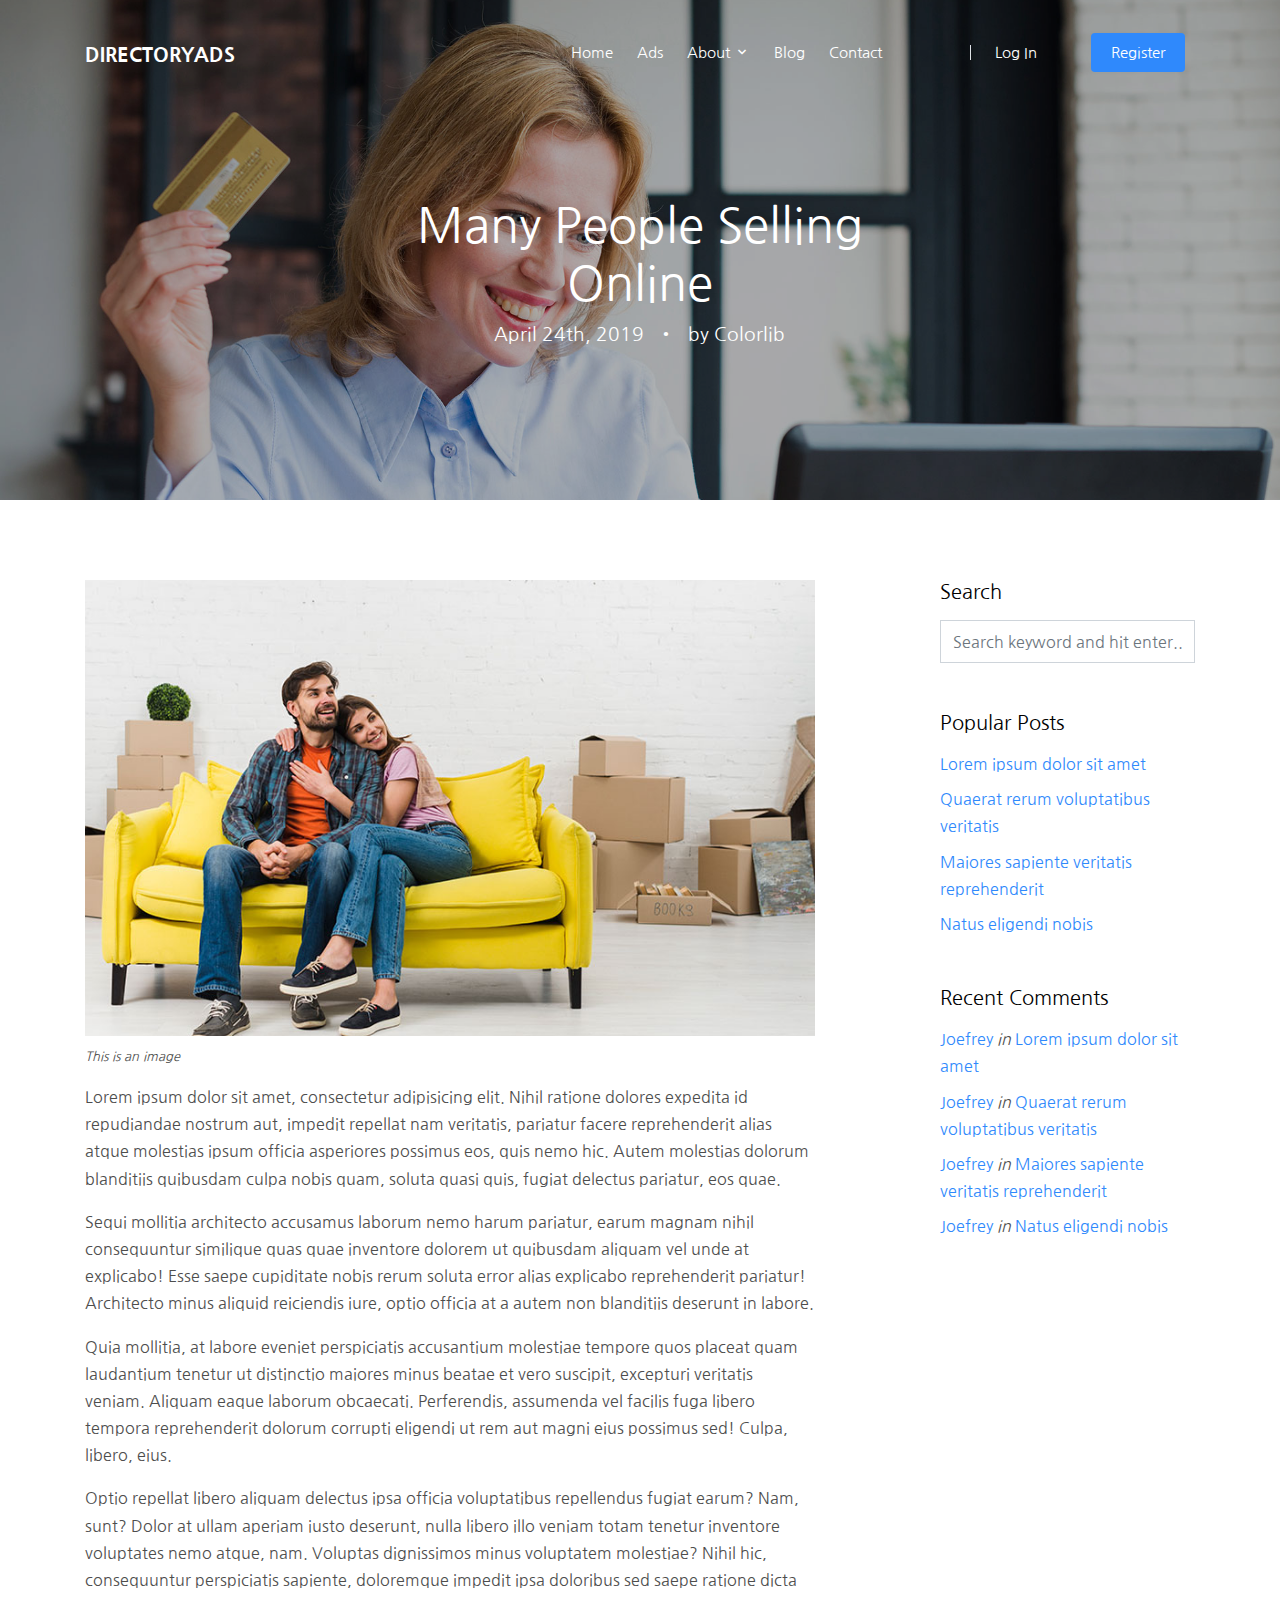
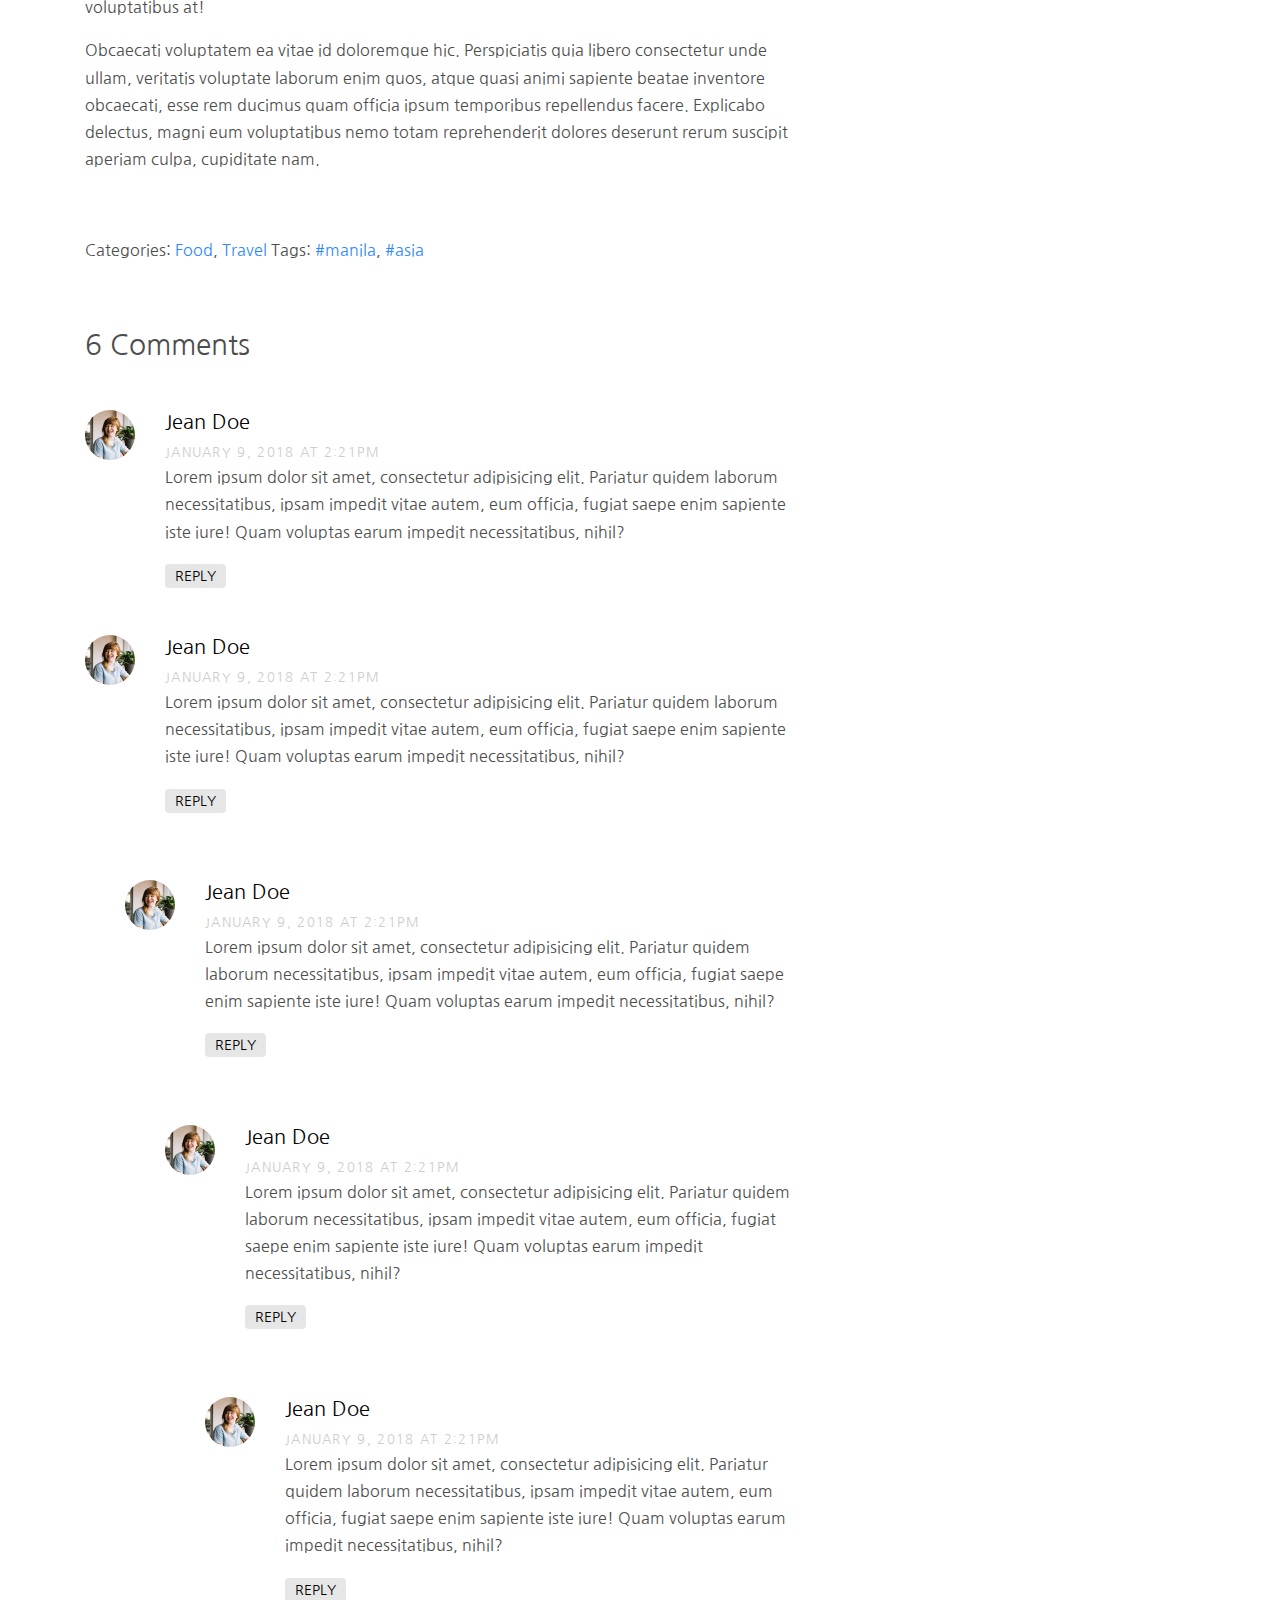
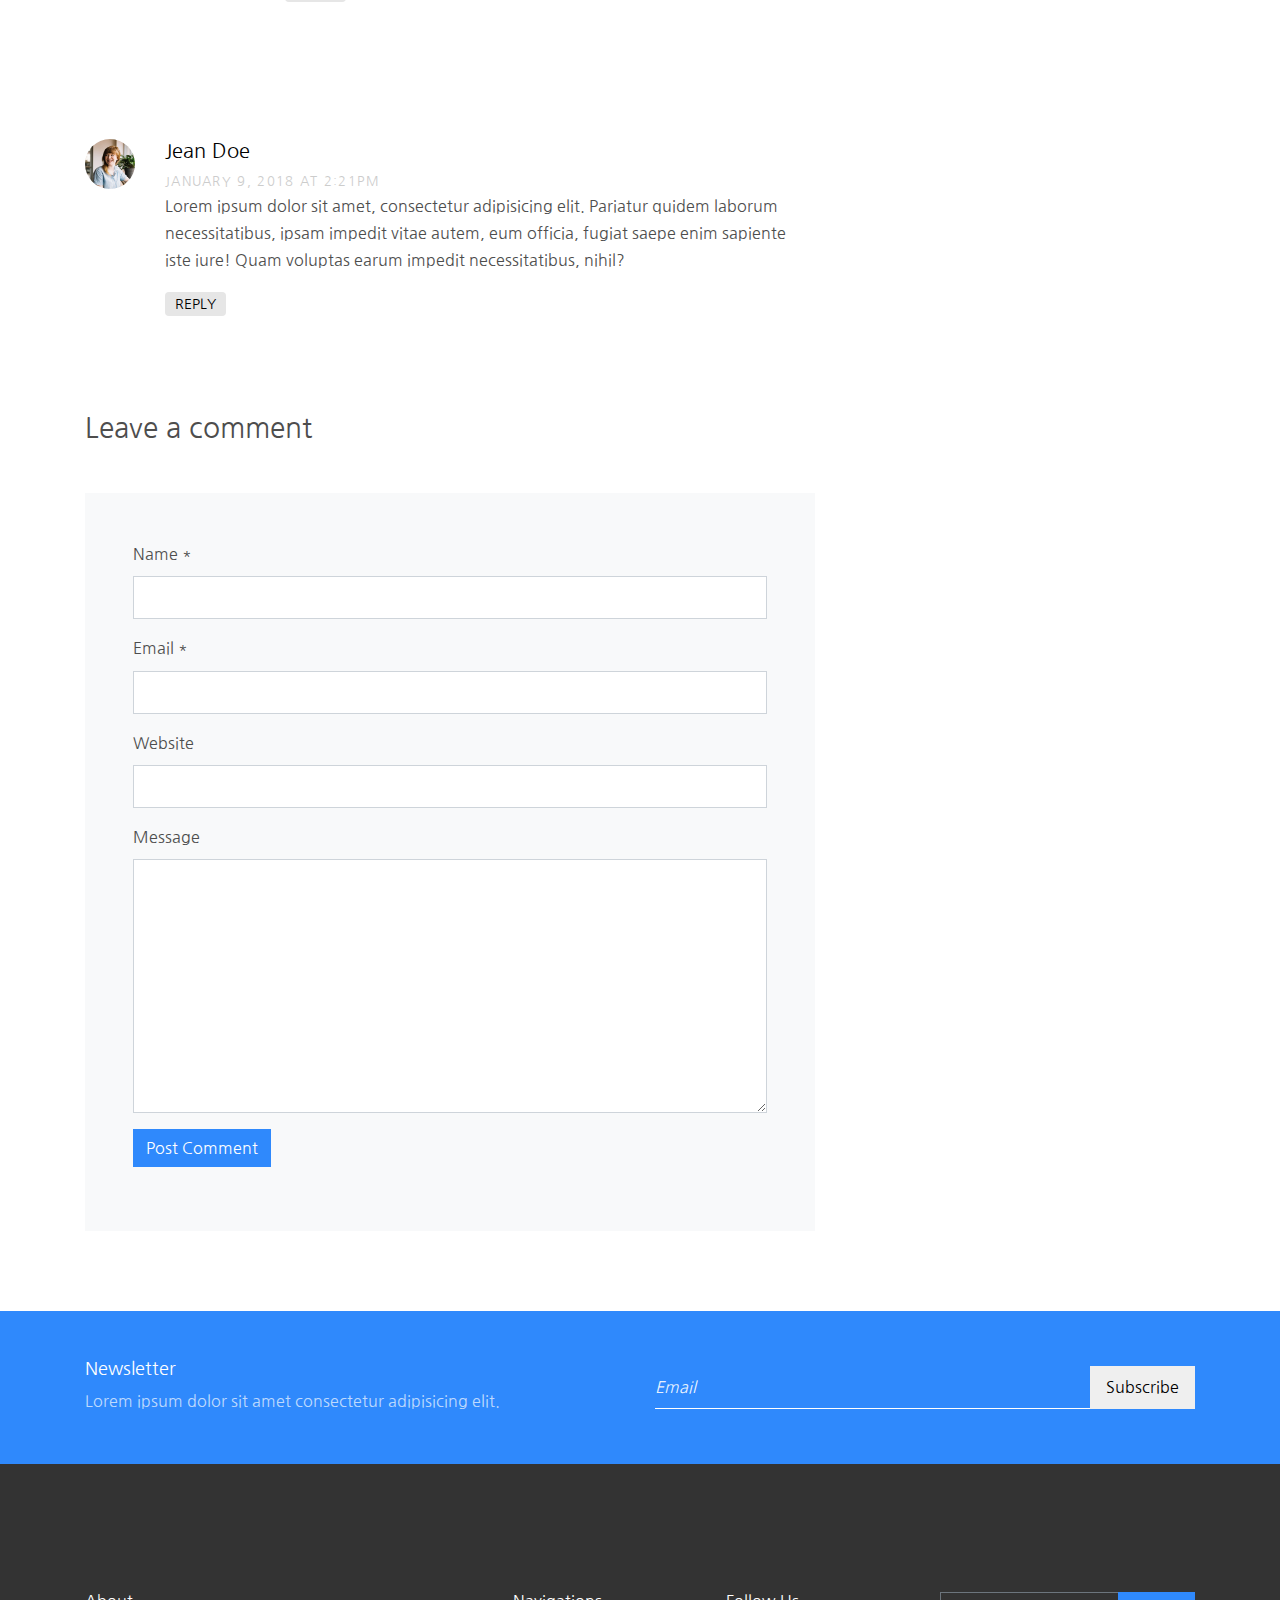
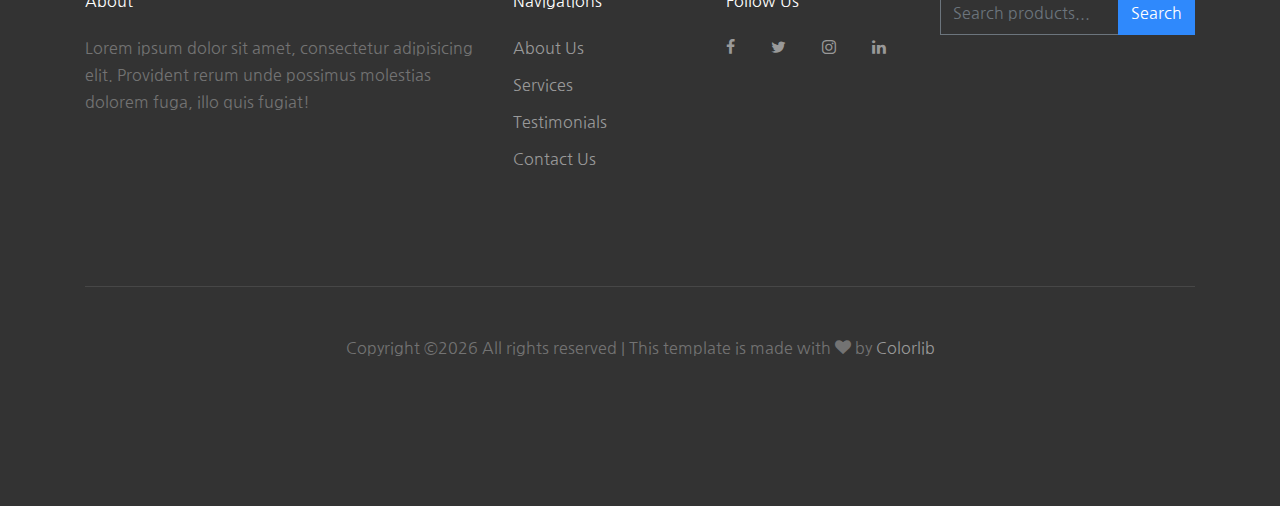
==== blog-single.html @ e3dbe763 "Initial commit" ====
<!DOCTYPE html>
<html lang="en">
  <head>
    <title>DirectoryAds &mdash; Colorlib Website Template</title>
    <meta charset="utf-8">
    <meta name="viewport" content="width=device-width, initial-scale=1, shrink-to-fit=no">

    <link href="https://fonts.googleapis.com/css?family=Nanum+Gothic:400,700,800" rel="stylesheet">
    <link rel="stylesheet" href="fonts/icomoon/style.css">

    <link rel="stylesheet" href="css/bootstrap.min.css">
    <link rel="stylesheet" href="css/magnific-popup.css">
    <link rel="stylesheet" href="css/jquery-ui.css">
    <link rel="stylesheet" href="css/owl.carousel.min.css">
    <link rel="stylesheet" href="css/owl.theme.default.min.css">

    <link rel="stylesheet" href="css/bootstrap-datepicker.css">

    <link rel="stylesheet" href="fonts/flaticon/font/flaticon.css">

    <link rel="stylesheet" href="css/aos.css">
    <link rel="stylesheet" href="css/rangeslider.css">

    <link rel="stylesheet" href="css/style.css">
    
  </head>
  <body>
  
  <div class="site-wrap">

    <div class="site-mobile-menu">
      <div class="site-mobile-menu-header">
        <div class="site-mobile-menu-close mt-3">
          <span class="icon-close2 js-menu-toggle"></span>
        </div>
      </div>
      <div class="site-mobile-menu-body"></div>
    </div>
    
    <header class="site-navbar container py-0 " role="banner">

      <!-- <div class="container"> -->
        <div class="row align-items-center">
          
          <div class="col-6 col-xl-2">
            <h1 class="mb-0 site-logo"><a href="index.html" class="text-white mb-0">DirectoryAds</a></h1>
          </div>
          <div class="col-12 col-md-10 d-none d-xl-block">
            <nav class="site-navigation position-relative text-right" role="navigation">

              <ul class="site-menu js-clone-nav mr-auto d-none d-lg-block">
                <li class="active"><a href="index.html">Home</a></li>
                <li><a href="listings.html">Ads</a></li>
                <li class="has-children">
                  <a href="about.html">About</a>
                  <ul class="dropdown">
                    <li><a href="#">The Company</a></li>
                    <li><a href="#">The Leadership</a></li>
                    <li><a href="#">Philosophy</a></li>
                    <li><a href="#">Careers</a></li>
                  </ul>
                </li>
                <li><a href="blog.html">Blog</a></li>
                <li class="mr-5"><a href="contact.html">Contact</a></li>

                <li class="ml-xl-3 login"><a href="login.html"><span class="border-left pl-xl-4"></span>Log In</a></li>

                <li><a href="register.html" class="cta"><span class="bg-primary text-white rounded">Register</span></a></li>
              </ul>
            </nav>
          </div>


          <div class="d-inline-block d-xl-none ml-auto py-3 col-6 text-right" style="position: relative; top: 3px;">
            <a href="#" class="site-menu-toggle js-menu-toggle text-white"><span class="icon-menu h3"></span></a>
          </div>

        </div>
      <!-- </div> -->
      
    </header>

  
    <div class="site-blocks-cover inner-page-cover overlay" style="background-image: url(images/hero_2.jpg);" data-aos="fade" data-stellar-background-ratio="0.5">
      <div class="container">
        <div class="row align-items-center justify-content-center text-center">

          <div class="col-md-10" data-aos="fade-up" data-aos-delay="400">
            
            
            <div class="row justify-content-center mt-5">
              <div class="col-md-8 text-center">
                <h1>Many People Selling Online</h1>
                <p class="mb-0">April 24th, 2019 <span class="mx-2">&bullet;</span> by <a href="#" class="text-white">Colorlib</a></p>
              </div>
            </div>

            
          </div>
        </div>
      </div>
    </div>  

    <div class="site-section">
      <div class="container">
        <div class="row">
          <div class="col-lg-8">

            <figure>
              <img src="images/img_2.jpg" alt="Image" class="img-fluid">
              <figcaption>This is an image</figcaption>
            </figure>

            <p>Lorem ipsum dolor sit amet, consectetur adipisicing elit. Nihil ratione dolores expedita id repudiandae nostrum aut, impedit repellat nam veritatis, pariatur facere reprehenderit alias atque molestias ipsum officia asperiores possimus eos, quis nemo hic. Autem molestias dolorum blanditiis quibusdam culpa nobis quam, soluta quasi quis, fugiat delectus pariatur, eos quae.</p>
            <p>Sequi mollitia architecto accusamus laborum nemo harum pariatur, earum magnam nihil consequuntur similique quas quae inventore dolorem ut quibusdam aliquam vel unde at explicabo! Esse saepe cupiditate nobis rerum soluta error alias explicabo reprehenderit pariatur! Architecto minus aliquid reiciendis iure, optio officia at a autem non blanditiis deserunt in labore.</p>
            <p>Quia mollitia, at labore eveniet perspiciatis accusantium molestiae tempore quos placeat quam laudantium tenetur ut distinctio maiores minus beatae et vero suscipit, excepturi veritatis veniam. Aliquam eaque laborum obcaecati. Perferendis, assumenda vel facilis fuga libero tempora reprehenderit dolorum corrupti eligendi ut rem aut magni eius possimus sed! Culpa, libero, eius.</p>
            <p>Optio repellat libero aliquam delectus ipsa officia voluptatibus repellendus fugiat earum? Nam, sunt? Dolor at ullam aperiam iusto deserunt, nulla libero illo veniam totam tenetur inventore voluptates nemo atque, nam. Voluptas dignissimos minus voluptatem molestiae? Nihil hic, consequuntur perspiciatis sapiente, doloremque impedit ipsa doloribus sed saepe ratione dicta voluptatibus at!</p>
            <p>Obcaecati voluptatem ea vitae id doloremque hic. Perspiciatis quia libero consectetur unde ullam, veritatis voluptate laborum enim quos, atque quasi animi sapiente beatae inventore obcaecati, esse rem ducimus quam officia ipsum temporibus repellendus facere. Explicabo delectus, magni eum voluptatibus nemo totam reprehenderit dolores deserunt rerum suscipit aperiam culpa, cupiditate nam.</p>


            <div class="pt-5">
              <p>Categories:  <a href="#">Food</a>, <a href="#">Travel</a>  Tags: <a href="#">#manila</a>, <a href="#">#asia</a></p>
            </div>


            <div class="pt-5">
              <h3 class="mb-5">6 Comments</h3>
              <ul class="comment-list">
                <li class="comment">
                  <div class="vcard">
                    <img src="images/person_1.jpg" alt="Image placeholder">
                  </div>
                  <div class="comment-body">
                    <h3>Jean Doe</h3>
                    <div class="meta">January 9, 2018 at 2:21pm</div>
                    <p>Lorem ipsum dolor sit amet, consectetur adipisicing elit. Pariatur quidem laborum necessitatibus, ipsam impedit vitae autem, eum officia, fugiat saepe enim sapiente iste iure! Quam voluptas earum impedit necessitatibus, nihil?</p>
                    <p><a href="#" class="reply rounded">Reply</a></p>
                  </div>
                </li>

                <li class="comment">
                  <div class="vcard">
                    <img src="images/person_1.jpg" alt="Image placeholder">
                  </div>
                  <div class="comment-body">
                    <h3>Jean Doe</h3>
                    <div class="meta">January 9, 2018 at 2:21pm</div>
                    <p>Lorem ipsum dolor sit amet, consectetur adipisicing elit. Pariatur quidem laborum necessitatibus, ipsam impedit vitae autem, eum officia, fugiat saepe enim sapiente iste iure! Quam voluptas earum impedit necessitatibus, nihil?</p>
                    <p><a href="#" class="reply rounded">Reply</a></p>
                  </div>

                  <ul class="children">
                    <li class="comment">
                      <div class="vcard">
                        <img src="images/person_1.jpg" alt="Image placeholder">
                      </div>
                      <div class="comment-body">
                        <h3>Jean Doe</h3>
                        <div class="meta">January 9, 2018 at 2:21pm</div>
                        <p>Lorem ipsum dolor sit amet, consectetur adipisicing elit. Pariatur quidem laborum necessitatibus, ipsam impedit vitae autem, eum officia, fugiat saepe enim sapiente iste iure! Quam voluptas earum impedit necessitatibus, nihil?</p>
                        <p><a href="#" class="reply rounded">Reply</a></p>
                      </div>


                      <ul class="children">
                        <li class="comment">
                          <div class="vcard">
                            <img src="images/person_1.jpg" alt="Image placeholder">
                          </div>
                          <div class="comment-body">
                            <h3>Jean Doe</h3>
                            <div class="meta">January 9, 2018 at 2:21pm</div>
                            <p>Lorem ipsum dolor sit amet, consectetur adipisicing elit. Pariatur quidem laborum necessitatibus, ipsam impedit vitae autem, eum officia, fugiat saepe enim sapiente iste iure! Quam voluptas earum impedit necessitatibus, nihil?</p>
                            <p><a href="#" class="reply rounded">Reply</a></p>
                          </div>

                            <ul class="children">
                              <li class="comment">
                                <div class="vcard">
                                  <img src="images/person_1.jpg" alt="Image placeholder">
                                </div>
                                <div class="comment-body">
                                  <h3>Jean Doe</h3>
                                  <div class="meta">January 9, 2018 at 2:21pm</div>
                                  <p>Lorem ipsum dolor sit amet, consectetur adipisicing elit. Pariatur quidem laborum necessitatibus, ipsam impedit vitae autem, eum officia, fugiat saepe enim sapiente iste iure! Quam voluptas earum impedit necessitatibus, nihil?</p>
                                  <p><a href="#" class="reply rounded">Reply</a></p>
                                </div>
                              </li>
                            </ul>
                        </li>
                      </ul>
                    </li>
                  </ul>
                </li>

                <li class="comment">
                  <div class="vcard">
                    <img src="images/person_1.jpg" alt="Image placeholder">
                  </div>
                  <div class="comment-body">
                    <h3>Jean Doe</h3>
                    <div class="meta">January 9, 2018 at 2:21pm</div>
                    <p>Lorem ipsum dolor sit amet, consectetur adipisicing elit. Pariatur quidem laborum necessitatibus, ipsam impedit vitae autem, eum officia, fugiat saepe enim sapiente iste iure! Quam voluptas earum impedit necessitatibus, nihil?</p>
                    <p><a href="#" class="reply rounded">Reply</a></p>
                  </div>
                </li>
              </ul>
              <!-- END comment-list -->
              
              <div class="comment-form-wrap pt-5">
                <h3 class="mb-5">Leave a comment</h3>
                <form action="#" class="p-5 bg-light">
                  <div class="form-group">
                    <label for="name">Name *</label>
                    <input type="text" class="form-control" id="name">
                  </div>
                  <div class="form-group">
                    <label for="email">Email *</label>
                    <input type="email" class="form-control" id="email">
                  </div>
                  <div class="form-group">
                    <label for="website">Website</label>
                    <input type="url" class="form-control" id="website">
                  </div>

                  <div class="form-group">
                    <label for="message">Message</label>
                    <textarea name="" id="message" cols="30" rows="10" class="form-control"></textarea>
                  </div>
                  <div class="form-group">
                    <input type="submit" value="Post Comment" class="btn btn-primary">
                  </div>

                </form>
              </div>
            </div>

          </div>


          <div class="col-md-3 ml-auto">
            <div class="mb-5">
              <h3 class="h5 text-black mb-3">Search</h3>
              <form action="#" method="post">
                <div class="form-group d-flex">
                  <input type="text" class="form-control" placeholder="Search keyword and hit enter...">
                </div>
              </form>
            </div>

            <div class="mb-5">
              <h3 class="h5 text-black mb-3">Popular Posts</h3>
              <ul class="list-unstyled">
                <li class="mb-2"><a href="#">Lorem ipsum dolor sit amet</a></li>
                <li class="mb-2"><a href="#">Quaerat rerum voluptatibus veritatis</a></li>
                <li class="mb-2"><a href="#">Maiores sapiente veritatis reprehenderit</a></li>
                <li class="mb-2"><a href="#">Natus eligendi nobis</a></li>
              </ul>
            </div>

            <div class="mb-5">
              <h3 class="h5 text-black mb-3">Recent Comments</h3>
              <ul class="list-unstyled">
                <li class="mb-2"><a href="#">Joefrey</a> <em>in</em> <a href="#">Lorem ipsum dolor sit amet</a></li>
                <li class="mb-2"><a href="#">Joefrey</a> <em>in</em> <a href="#">Quaerat rerum voluptatibus veritatis</a></li>
                <li class="mb-2"><a href="#">Joefrey</a> <em>in</em> <a href="#">Maiores sapiente veritatis reprehenderit</a></li>
                <li class="mb-2"><a href="#">Joefrey</a> <em>in</em> <a href="#">Natus eligendi nobis</a></li>
              </ul>
            </div>

          </div>

        </div>
      </div>
    </div>

    
    
    

    <div class="newsletter bg-primary py-5">
      <div class="container">
        <div class="row align-items-center">
          <div class="col-md-6">
            <h2>Newsletter</h2>
            <p>Lorem ipsum dolor sit amet consectetur adipisicing elit.</p>
          </div>
          <div class="col-md-6">
            
            <form class="d-flex">
              <input type="text" class="form-control" placeholder="Email">
              <input type="submit" value="Subscribe" class="btn btn-white"> 
            </form>
          </div>
        </div>
      </div>
    </div>
    
    <footer class="site-footer">
      <div class="container">
        <div class="row">
          <div class="col-md-9">
            <div class="row">
              <div class="col-md-6">
                <h2 class="footer-heading mb-4">About</h2>
                <p>Lorem ipsum dolor sit amet, consectetur adipisicing elit. Provident rerum unde possimus molestias dolorem fuga, illo quis fugiat!</p>
              </div>
              
              <div class="col-md-3">
                <h2 class="footer-heading mb-4">Navigations</h2>
                <ul class="list-unstyled">
                  <li><a href="#">About Us</a></li>
                  <li><a href="#">Services</a></li>
                  <li><a href="#">Testimonials</a></li>
                  <li><a href="#">Contact Us</a></li>
                </ul>
              </div>
              <div class="col-md-3">
                <h2 class="footer-heading mb-4">Follow Us</h2>
                <a href="#" class="pl-0 pr-3"><span class="icon-facebook"></span></a>
                <a href="#" class="pl-3 pr-3"><span class="icon-twitter"></span></a>
                <a href="#" class="pl-3 pr-3"><span class="icon-instagram"></span></a>
                <a href="#" class="pl-3 pr-3"><span class="icon-linkedin"></span></a>
              </div>
            </div>
          </div>
          <div class="col-md-3">
            <form action="#" method="post">
              <div class="input-group mb-3">
                <input type="text" class="form-control border-secondary text-white bg-transparent" placeholder="Search products..." aria-label="Enter Email" aria-describedby="button-addon2">
                <div class="input-group-append">
                  <button class="btn btn-primary text-white" type="button" id="button-addon2">Search</button>
                </div>
              </div>
            </form>
          </div>
        </div>
        <div class="row pt-5 mt-5 text-center">
          <div class="col-md-12">
            <div class="border-top pt-5">
            <p>
            <!-- Link back to Colorlib can't be removed. Template is licensed under CC BY 3.0. -->
            Copyright &copy;<script>document.write(new Date().getFullYear());</script> All rights reserved | This template is made with <i class="icon-heart" aria-hidden="true"></i> by <a href="https://colorlib.com" target="_blank" >Colorlib</a>
            <!-- Link back to Colorlib can't be removed. Template is licensed under CC BY 3.0. -->
            </p>
            </div>
          </div>
          
        </div>
      </div>
    </footer>
  </div>

  <script src="js/jquery-3.3.1.min.js"></script>
  <script src="js/jquery-migrate-3.0.1.min.js"></script>
  <script src="js/jquery-ui.js"></script>
  <script src="js/popper.min.js"></script>
  <script src="js/bootstrap.min.js"></script>
  <script src="js/owl.carousel.min.js"></script>
  <script src="js/jquery.stellar.min.js"></script>
  <script src="js/jquery.countdown.min.js"></script>
  <script src="js/jquery.magnific-popup.min.js"></script>
  <script src="js/bootstrap-datepicker.min.js"></script>
  <script src="js/aos.js"></script>
  <script src="js/rangeslider.min.js"></script>

  <script src="js/main.js"></script>
    
  </body>
</html>
---- fonts/icomoon/style.css ----
@font-face {
  font-family: 'icomoon';
  src:  url('fonts/icomoon.eot?10si43');
  src:  url('fonts/icomoon.eot?10si43#iefix') format('embedded-opentype'),
    url('fonts/icomoon.ttf?10si43') format('truetype'),
    url('fonts/icomoon.woff?10si43') format('woff'),
    url('fonts/icomoon.svg?10si43#icomoon') format('svg');
  font-weight: normal;
  font-style: normal;
}

[class^="icon-"], [class*=" icon-"] {
  /* use !important to prevent issues with browser extensions that change fonts */
  font-family: 'icomoon' !important;
  speak: none;
  font-style: normal;
  font-weight: normal;
  font-variant: normal;
  text-transform: none;
  line-height: 1;

  /* Better Font Rendering =========== */
  -webkit-font-smoothing: antialiased;
  -moz-osx-font-smoothing: grayscale;
}

.icon-asterisk:before {
  content: "\f069";
}
.icon-plus:before {
  content: "\f067";
}
.icon-question:before {
  content: "\f128";
}
.icon-minus:before {
  content: "\f068";
}
.icon-glass:before {
  content: "\f000";
}
.icon-music:before {
  content: "\f001";
}
.icon-search:before {
  content: "\f002";
}
.icon-envelope-o:before {
  content: "\f003";
}
.icon-heart:before {
  content: "\f004";
}
.icon-star:before {
  content: "\f005";
}
.icon-star-o:before {
  content: "\f006";
}
.icon-user:before {
  content: "\f007";
}
.icon-film:before {
  content: "\f008";
}
.icon-th-large:before {
  content: "\f009";
}
.icon-th:before {
  content: "\f00a";
}
.icon-th-list:before {
  content: "\f00b";
}
.icon-check:before {
  content: "\f00c";
}
.icon-close:before {
  content: "\f00d";
}
.icon-remove:before {
  content: "\f00d";
}
.icon-times:before {
  content: "\f00d";
}
.icon-search-plus:before {
  content: "\f00e";
}
.icon-search-minus:before {
  content: "\f010";
}
.icon-power-off:before {
  content: "\f011";
}
.icon-signal:before {
  content: "\f012";
}
.icon-cog:before {
  content: "\f013";
}
.icon-gear:before {
  content: "\f013";
}
.icon-trash-o:before {
  content: "\f014";
}
.icon-home:before {
  content: "\f015";
}
.icon-file-o:before {
  content: "\f016";
}
.icon-clock-o:before {
  content: "\f017";
}
.icon-road:before {
  content: "\f018";
}
.icon-download:before {
  content: "\f019";
}
.icon-arrow-circle-o-down:before {
  content: "\f01a";
}
.icon-arrow-circle-o-up:before {
  content: "\f01b";
}
.icon-inbox:before {
  content: "\f01c";
}
.icon-play-circle-o:before {
  content: "\f01d";
}
.icon-repeat:before {
  content: "\f01e";
}
.icon-rotate-right:before {
  content: "\f01e";
}
.icon-refresh:before {
  content: "\f021";
}
.icon-list-alt:before {
  content: "\f022";
}
.icon-lock:before {
  content: "\f023";
}
.icon-flag:before {
  content: "\f024";
}
.icon-headphones:before {
  content: "\f025";
}
.icon-volume-off:before {
  content: "\f026";
}
.icon-volume-down:before {
  content: "\f027";
}
.icon-volume-up:before {
  content: "\f028";
}
.icon-qrcode:before {
  content: "\f029";
}
.icon-barcode:before {
  content: "\f02a";
}
.icon-tag:before {
  content: "\f02b";
}
.icon-tags:before {
  content: "\f02c";
}
.icon-book:before {
  content: "\f02d";
}
.icon-bookmark:before {
  content: "\f02e";
}
.icon-print:before {
  content: "\f02f";
}
.icon-camera:before {
  content: "\f030";
}
.icon-font:before {
  content: "\f031";
}
.icon-bold:before {
  content: "\f032";
}
.icon-italic:before {
  content: "\f033";
}
.icon-text-height:before {
  content: "\f034";
}
.icon-text-width:before {
  content: "\f035";
}
.icon-align-left:before {
  content: "\f036";
}
.icon-align-center:before {
  content: "\f037";
}
.icon-align-right:before {
  content: "\f038";
}
.icon-align-justify:before {
  content: "\f039";
}
.icon-list:before {
  content: "\f03a";
}
.icon-dedent:before {
  content: "\f03b";
}
.icon-outdent:before {
  content: "\f03b";
}
.icon-indent:before {
  content: "\f03c";
}
.icon-video-camera:before {
  content: "\f03d";
}
.icon-image:before {
  content: "\f03e";
}
.icon-photo:before {
  content: "\f03e";
}
.icon-picture-o:before {
  content: "\f03e";
}
.icon-pencil:before {
  content: "\f040";
}
.icon-map-marker:before {
  content: "\f041";
}
.icon-adjust:before {
  content: "\f042";
}
.icon-tint:before {
  content: "\f043";
}
.icon-edit:before {
  content: "\f044";
}
.icon-pencil-square-o:before {
  content: "\f044";
}
.icon-share-square-o:before {
  content: "\f045";
}
.icon-check-square-o:before {
  content: "\f046";
}
.icon-arrows:before {
  content: "\f047";
}
.icon-step-backward:before {
  content: "\f048";
}
.icon-fast-backward:before {
  content: "\f049";
}
.icon-backward:before {
  content: "\f04a";
}
.icon-play:before {
  content: "\f04b";
}
.icon-pause:before {
  content: "\f04c";
}
.icon-stop:before {
  content: "\f04d";
}
.icon-forward:before {
  content: "\f04e";
}
.icon-fast-forward:before {
  content: "\f050";
}
.icon-step-forward:before {
  content: "\f051";
}
.icon-eject:before {
  content: "\f052";
}
.icon-chevron-left:before {
  content: "\f053";
}
.icon-chevron-right:before {
  content: "\f054";
}
.icon-plus-circle:before {
  content: "\f055";
}
.icon-minus-circle:before {
  content: "\f056";
}
.icon-times-circle:before {
  content: "\f057";
}
.icon-check-circle:before {
  content: "\f058";
}
.icon-question-circle:before {
  content: "\f059";
}
.icon-info-circle:before {
  content: "\f05a";
}
.icon-crosshairs:before {
  content: "\f05b";
}
.icon-times-circle-o:before {
  content: "\f05c";
}
.icon-check-circle-o:before {
  content: "\f05d";
}
.icon-ban:before {
  content: "\f05e";
}
.icon-arrow-left:before {
  content: "\f060";
}
.icon-arrow-right:before {
  content: "\f061";
}
.icon-arrow-up:before {
  content: "\f062";
}
.icon-arrow-down:before {
  content: "\f063";
}
.icon-mail-forward:before {
  content: "\f064";
}
.icon-share:before {
  content: "\f064";
}
.icon-expand:before {
  content: "\f065";
}
.icon-compress:before {
  content: "\f066";
}
.icon-exclamation-circle:before {
  content: "\f06a";
}
.icon-gift:before {
  content: "\f06b";
}
.icon-leaf:before {
  content: "\f06c";
}
.icon-fire:before {
  content: "\f06d";
}
.icon-eye:before {
  content: "\f06e";
}
.icon-eye-slash:before {
  content: "\f070";
}
.icon-exclamation-triangle:before {
  content: "\f071";
}
.icon-warning:before {
  content: "\f071";
}
.icon-plane:before {
  content: "\f072";
}
.icon-calendar:before {
  content: "\f073";
}
.icon-random:before {
  content: "\f074";
}
.icon-comment:before {
  content: "\f075";
}
.icon-magnet:before {
  content: "\f076";
}
.icon-chevron-up:before {
  content: "\f077";
}
.icon-chevron-down:before {
  content: "\f078";
}
.icon-retweet:before {
  content: "\f079";
}
.icon-shopping-cart:before {
  content: "\f07a";
}
.icon-folder:before {
  content: "\f07b";
}
.icon-folder-open:before {
  content: "\f07c";
}
.icon-arrows-v:before {
  content: "\f07d";
}
.icon-arrows-h:before {
  content: "\f07e";
}
.icon-bar-chart:before {
  content: "\f080";
}
.icon-bar-chart-o:before {
  content: "\f080";
}
.icon-twitter-square:before {
  content: "\f081";
}
.icon-facebook-square:before {
  content: "\f082";
}
.icon-camera-retro:before {
  content: "\f083";
}
.icon-key:before {
  content: "\f084";
}
.icon-cogs:before {
  content: "\f085";
}
.icon-gears:before {
  content: "\f085";
}
.icon-comments:before {
  content: "\f086";
}
.icon-thumbs-o-up:before {
  content: "\f087";
}
.icon-thumbs-o-down:before {
  content: "\f088";
}
.icon-star-half:before {
  content: "\f089";
}
.icon-heart-o:before {
  content: "\f08a";
}
.icon-sign-out:before {
  content: "\f08b";
}
.icon-linkedin-square:before {
  content: "\f08c";
}
.icon-thumb-tack:before {
  content: "\f08d";
}
.icon-external-link:before {
  content: "\f08e";
}
.icon-sign-in:before {
  content: "\f090";
}
.icon-trophy:before {
  content: "\f091";
}
.icon-github-square:before {
  content: "\f092";
}
.icon-upload:before {
  content: "\f093";
}
.icon-lemon-o:before {
  content: "\f094";
}
.icon-phone:before {
  content: "\f095";
}
.icon-square-o:before {
  content: "\f096";
}
.icon-bookmark-o:before {
  content: "\f097";
}
.icon-phone-square:before {
  content: "\f098";
}
.icon-twitter:before {
  content: "\f099";
}
.icon-facebook:before {
  content: "\f09a";
}
.icon-facebook-f:before {
  content: "\f09a";
}
.icon-github:before {
  content: "\f09b";
}
.icon-unlock:before {
  content: "\f09c";
}
.icon-credit-card:before {
  content: "\f09d";
}
.icon-feed:before {
  content: "\f09e";
}
.icon-rss:before {
  content: "\f09e";
}
.icon-hdd-o:before {
  content: "\f0a0";
}
.icon-bullhorn:before {
  content: "\f0a1";
}
.icon-bell-o:before {
  content: "\f0a2";
}
.icon-certificate:before {
  content: "\f0a3";
}
.icon-hand-o-right:before {
  content: "\f0a4";
}
.icon-hand-o-left:before {
  content: "\f0a5";
}
.icon-hand-o-up:before {
  content: "\f0a6";
}
.icon-hand-o-down:before {
  content: "\f0a7";
}
.icon-arrow-circle-left:before {
  content: "\f0a8";
}
.icon-arrow-circle-right:before {
  content: "\f0a9";
}
.icon-arrow-circle-up:before {
  content: "\f0aa";
}
.icon-arrow-circle-down:before {
  content: "\f0ab";
}
.icon-globe:before {
  content: "\f0ac";
}
.icon-wrench:before {
  content: "\f0ad";
}
.icon-tasks:before {
  content: "\f0ae";
}
.icon-filter:before {
  content: "\f0b0";
}
.icon-briefcase:before {
  content: "\f0b1";
}
.icon-arrows-alt:before {
  content: "\f0b2";
}
.icon-group:before {
  content: "\f0c0";
}
.icon-users:before {
  content: "\f0c0";
}
.icon-chain:before {
  content: "\f0c1";
}
.icon-link:before {
  content: "\f0c1";
}
.icon-cloud:before {
  content: "\f0c2";
}
.icon-flask:before {
  content: "\f0c3";
}
.icon-cut:before {
  content: "\f0c4";
}
.icon-scissors:before {
  content: "\f0c4";
}
.icon-copy:before {
  content: "\f0c5";
}
.icon-files-o:before {
  content: "\f0c5";
}
.icon-paperclip:before {
  content: "\f0c6";
}
.icon-floppy-o:before {
  content: "\f0c7";
}
.icon-save:before {
  content: "\f0c7";
}
.icon-square:before {
  content: "\f0c8";
}
.icon-bars:before {
  content: "\f0c9";
}
.icon-navicon:before {
  content: "\f0c9";
}
.icon-reorder:before {
  content: "\f0c9";
}
.icon-list-ul:before {
  content: "\f0ca";
}
.icon-list-ol:before {
  content: "\f0cb";
}
.icon-strikethrough:before {
  content: "\f0cc";
}
.icon-underline:before {
  content: "\f0cd";
}
.icon-table:before {
  content: "\f0ce";
}
.icon-magic:before {
  content: "\f0d0";
}
.icon-truck:before {
  content: "\f0d1";
}
.icon-pinterest:before {
  content: "\f0d2";
}
.icon-pinterest-square:before {
  content: "\f0d3";
}
.icon-google-plus-square:before {
  content: "\f0d4";
}
.icon-google-plus:before {
  content: "\f0d5";
}
.icon-money:before {
  content: "\f0d6";
}
.icon-caret-down:before {
  content: "\f0d7";
}
.icon-caret-up:before {
  content: "\f0d8";
}
.icon-caret-left:before {
  content: "\f0d9";
}
.icon-caret-right:before {
  content: "\f0da";
}
.icon-columns:before {
  content: "\f0db";
}
.icon-sort:before {
  content: "\f0dc";
}
.icon-unsorted:before {
  content: "\f0dc";
}
.icon-sort-desc:before {
  content: "\f0dd";
}
.icon-sort-down:before {
  content: "\f0dd";
}
.icon-sort-asc:before {
  content: "\f0de";
}
.icon-sort-up:before {
  content: "\f0de";
}
.icon-envelope:before {
  content: "\f0e0";
}
.icon-linkedin:before {
  content: "\f0e1";
}
.icon-rotate-left:before {
  content: "\f0e2";
}
.icon-undo:before {
  content: "\f0e2";
}
.icon-gavel:before {
  content: "\f0e3";
}
.icon-legal:before {
  content: "\f0e3";
}
.icon-dashboard:before {
  content: "\f0e4";
}
.icon-tachometer:before {
  content: "\f0e4";
}
.icon-comment-o:before {
  content: "\f0e5";
}
.icon-comments-o:before {
  content: "\f0e6";
}
.icon-bolt:before {
  content: "\f0e7";
}
.icon-flash:before {
  content: "\f0e7";
}
.icon-sitemap:before {
  content: "\f0e8";
}
.icon-umbrella:before {
  content: "\f0e9";
}
.icon-clipboard:before {
  content: "\f0ea";
}
.icon-paste:before {
  content: "\f0ea";
}
.icon-lightbulb-o:before {
  content: "\f0eb";
}
.icon-exchange:before {
  content: "\f0ec";
}
.icon-cloud-download:before {
  content: "\f0ed";
}
.icon-cloud-upload:before {
  content: "\f0ee";
}
.icon-user-md:before {
  content: "\f0f0";
}
.icon-stethoscope:before {
  content: "\f0f1";
}
.icon-suitcase:before {
  content: "\f0f2";
}
.icon-bell:before {
  content: "\f0f3";
}
.icon-coffee:before {
  content: "\f0f4";
}
.icon-cutlery:before {
  content: "\f0f5";
}
.icon-file-text-o:before {
  content: "\f0f6";
}
.icon-building-o:before {
  content: "\f0f7";
}
.icon-hospital-o:before {
  content: "\f0f8";
}
.icon-ambulance:before {
  content: "\f0f9";
}
.icon-medkit:before {
  content: "\f0fa";
}
.icon-fighter-jet:before {
  content: "\f0fb";
}
.icon-beer:before {
  content: "\f0fc";
}
.icon-h-square:before {
  content: "\f0fd";
}
.icon-plus-square:before {
  content: "\f0fe";
}
.icon-angle-double-left:before {
  content: "\f100";
}
.icon-angle-double-right:before {
  content: "\f101";
}
.icon-angle-double-up:before {
  content: "\f102";
}
.icon-angle-double-down:before {
  content: "\f103";
}
.icon-angle-left:before {
  content: "\f104";
}
.icon-angle-right:before {
  content: "\f105";
}
.icon-angle-up:before {
  content: "\f106";
}
.icon-angle-down:before {
  content: "\f107";
}
.icon-desktop:before {
  content: "\f108";
}
.icon-laptop:before {
  content: "\f109";
}
.icon-tablet:before {
  content: "\f10a";
}
.icon-mobile:before {
  content: "\f10b";
}
.icon-mobile-phone:before {
  content: "\f10b";
}
.icon-circle-o:before {
  content: "\f10c";
}
.icon-quote-left:before {
  content: "\f10d";
}
.icon-quote-right:before {
  content: "\f10e";
}
.icon-spinner:before {
  content: "\f110";
}
.icon-circle:before {
  content: "\f111";
}
.icon-mail-reply:before {
  content: "\f112";
}
.icon-reply:before {
  content: "\f112";
}
.icon-github-alt:before {
  content: "\f113";
}
.icon-folder-o:before {
  content: "\f114";
}
.icon-folder-open-o:before {
  content: "\f115";
}
.icon-smile-o:before {
  content: "\f118";
}
.icon-frown-o:before {
  content: "\f119";
}
.icon-meh-o:before {
  content: "\f11a";
}
.icon-gamepad:before {
  content: "\f11b";
}
.icon-keyboard-o:before {
  content: "\f11c";
}
.icon-flag-o:before {
  content: "\f11d";
}
.icon-flag-checkered:before {
  content: "\f11e";
}
.icon-terminal:before {
  content: "\f120";
}
.icon-code:before {
  content: "\f121";
}
.icon-mail-reply-all:before {
  content: "\f122";
}
.icon-reply-all:before {
  content: "\f122";
}
.icon-star-half-empty:before {
  content: "\f123";
}
.icon-star-half-full:before {
  content: "\f123";
}
.icon-star-half-o:before {
  content: "\f123";
}
.icon-location-arrow:before {
  content: "\f124";
}
.icon-crop:before {
  content: "\f125";
}
.icon-code-fork:before {
  content: "\f126";
}
.icon-chain-broken:before {
  content: "\f127";
}
.icon-unlink:before {
  content: "\f127";
}
.icon-info:before {
  content: "\f129";
}
.icon-exclamation:before {
  content: "\f12a";
}
.icon-superscript:before {
  content: "\f12b";
}
.icon-subscript:before {
  content: "\f12c";
}
.icon-eraser:before {
  content: "\f12d";
}
.icon-puzzle-piece:before {
  content: "\f12e";
}
.icon-microphone:before {
  content: "\f130";
}
.icon-microphone-slash:before {
  content: "\f131";
}
.icon-shield:before {
  content: "\f132";
}
.icon-calendar-o:before {
  content: "\f133";
}
.icon-fire-extinguisher:before {
  content: "\f134";
}
.icon-rocket:before {
  content: "\f135";
}
.icon-maxcdn:before {
  content: "\f136";
}
.icon-chevron-circle-left:before {
  content: "\f137";
}
.icon-chevron-circle-right:before {
  content: "\f138";
}
.icon-chevron-circle-up:before {
  content: "\f139";
}
.icon-chevron-circle-down:before {
  content: "\f13a";
}
.icon-html5:before {
  content: "\f13b";
}
.icon-css3:before {
  content: "\f13c";
}
.icon-anchor:before {
  content: "\f13d";
}
.icon-unlock-alt:before {
  content: "\f13e";
}
.icon-bullseye:before {
  content: "\f140";
}
.icon-ellipsis-h:before {
  content: "\f141";
}
.icon-ellipsis-v:before {
  content: "\f142";
}
.icon-rss-square:before {
  content: "\f143";
}
.icon-play-circle:before {
  content: "\f144";
}
.icon-ticket:before {
  content: "\f145";
}
.icon-minus-square:before {
  content: "\f146";
}
.icon-minus-square-o:before {
  content: "\f147";
}
.icon-level-up:before {
  content: "\f148";
}
.icon-level-down:before {
  content: "\f149";
}
.icon-check-square:before {
  content: "\f14a";
}
.icon-pencil-square:before {
  content: "\f14b";
}
.icon-external-link-square:before {
  content: "\f14c";
}
.icon-share-square:before {
  content: "\f14d";
}
.icon-compass:before {
  content: "\f14e";
}
.icon-caret-square-o-down:before {
  content: "\f150";
}
.icon-toggle-down:before {
  content: "\f150";
}
.icon-caret-square-o-up:before {
  content: "\f151";
}
.icon-toggle-up:before {
  content: "\f151";
}
.icon-caret-square-o-right:before {
  content: "\f152";
}
.icon-toggle-right:before {
  content: "\f152";
}
.icon-eur:before {
  content: "\f153";
}
.icon-euro:before {
  content: "\f153";
}
.icon-gbp:before {
  content: "\f154";
}
.icon-dollar:before {
  content: "\f155";
}
.icon-usd:before {
  content: "\f155";
}
.icon-inr:before {
  content: "\f156";
}
.icon-rupee:before {
  content: "\f156";
}
.icon-cny:before {
  content: "\f157";
}
.icon-jpy:before {
  content: "\f157";
}
.icon-rmb:before {
  content: "\f157";
}
.icon-yen:before {
  content: "\f157";
}
.icon-rouble:before {
  content: "\f158";
}
.icon-rub:before {
  content: "\f158";
}
.icon-ruble:before {
  content: "\f158";
}
.icon-krw:before {
  content: "\f159";
}
.icon-won:before {
  content: "\f159";
}
.icon-bitcoin:before {
  content: "\f15a";
}
.icon-btc:before {
  content: "\f15a";
}
.icon-file:before {
  content: "\f15b";
}
.icon-file-text:before {
  content: "\f15c";
}
.icon-sort-alpha-asc:before {
  content: "\f15d";
}
.icon-sort-alpha-desc:before {
  content: "\f15e";
}
.icon-sort-amount-asc:before {
  content: "\f160";
}
.icon-sort-amount-desc:before {
  content: "\f161";
}
.icon-sort-numeric-asc:before {
  content: "\f162";
}
.icon-sort-numeric-desc:before {
  content: "\f163";
}
.icon-thumbs-up:before {
  content: "\f164";
}
.icon-thumbs-down:before {
  content: "\f165";
}
.icon-youtube-square:before {
  content: "\f166";
}
.icon-youtube:before {
  content: "\f167";
}
.icon-xing:before {
  content: "\f168";
}
.icon-xing-square:before {
  content: "\f169";
}
.icon-youtube-play:before {
  content: "\f16a";
}
.icon-dropbox:before {
  content: "\f16b";
}
.icon-stack-overflow:before {
  content: "\f16c";
}
.icon-instagram:before {
  content: "\f16d";
}
.icon-flickr:before {
  content: "\f16e";
}
.icon-adn:before {
  content: "\f170";
}
.icon-bitbucket:before {
  content: "\f171";
}
.icon-bitbucket-square:before {
  content: "\f172";
}
.icon-tumblr:before {
  content: "\f173";
}
.icon-tumblr-square:before {
  content: "\f174";
}
.icon-long-arrow-down:before {
  content: "\f175";
}
.icon-long-arrow-up:before {
  content: "\f176";
}
.icon-long-arrow-left:before {
  content: "\f177";
}
.icon-long-arrow-right:before {
  content: "\f178";
}
.icon-apple:before {
  content: "\f179";
}
.icon-windows:before {
  content: "\f17a";
}
.icon-android:before {
  content: "\f17b";
}
.icon-linux:before {
  content: "\f17c";
}
.icon-dribbble:before {
  content: "\f17d";
}
.icon-skype:before {
  content: "\f17e";
}
.icon-foursquare:before {
  content: "\f180";
}
.icon-trello:before {
  content: "\f181";
}
.icon-female:before {
  content: "\f182";
}
.icon-male:before {
  content: "\f183";
}
.icon-gittip:before {
  content: "\f184";
}
.icon-gratipay:before {
  content: "\f184";
}
.icon-sun-o:before {
  content: "\f185";
}
.icon-moon-o:before {
  content: "\f186";
}
.icon-archive:before {
  content: "\f187";
}
.icon-bug:before {
  content: "\f188";
}
.icon-vk:before {
  content: "\f189";
}
.icon-weibo:before {
  content: "\f18a";
}
.icon-renren:before {
  content: "\f18b";
}
.icon-pagelines:before {
  content: "\f18c";
}
.icon-stack-exchange:before {
  content: "\f18d";
}
.icon-arrow-circle-o-right:before {
  content: "\f18e";
}
.icon-arrow-circle-o-left:before {
  content: "\f190";
}
.icon-caret-square-o-left:before {
  content: "\f191";
}
.icon-toggle-left:before {
  content: "\f191";
}
.icon-dot-circle-o:before {
  content: "\f192";
}
.icon-wheelchair:before {
  content: "\f193";
}
.icon-vimeo-square:before {
  content: "\f194";
}
.icon-try:before {
  content: "\f195";
}
.icon-turkish-lira:before {
  content: "\f195";
}
.icon-plus-square-o:before {
  content: "\f196";
}
.icon-space-shuttle:before {
  content: "\f197";
}
.icon-slack:before {
  content: "\f198";
}
.icon-envelope-square:before {
  content: "\f199";
}
.icon-wordpress:before {
  content: "\f19a";
}
.icon-openid:before {
  content: "\f19b";
}
.icon-bank:before {
  content: "\f19c";
}
.icon-institution:before {
  content: "\f19c";
}
.icon-university:before {
  content: "\f19c";
}
.icon-graduation-cap:before {
  content: "\f19d";
}
.icon-mortar-board:before {
  content: "\f19d";
}
.icon-yahoo:before {
  content: "\f19e";
}
.icon-google:before {
  content: "\f1a0";
}
.icon-reddit:before {
  content: "\f1a1";
}
.icon-reddit-square:before {
  content: "\f1a2";
}
.icon-stumbleupon-circle:before {
  content: "\f1a3";
}
.icon-stumbleupon:before {
  content: "\f1a4";
}
.icon-delicious:before {
  content: "\f1a5";
}
.icon-digg:before {
  content: "\f1a6";
}
.icon-pied-piper-pp:before {
  content: "\f1a7";
}
.icon-pied-piper-alt:before {
  content: "\f1a8";
}
.icon-drupal:before {
  content: "\f1a9";
}
.icon-joomla:before {
  content: "\f1aa";
}
.icon-language:before {
  content: "\f1ab";
}
.icon-fax:before {
  content: "\f1ac";
}
.icon-building:before {
  content: "\f1ad";
}
.icon-child:before {
  content: "\f1ae";
}
.icon-paw:before {
  content: "\f1b0";
}
.icon-spoon:before {
  content: "\f1b1";
}
.icon-cube:before {
  content: "\f1b2";
}
.icon-cubes:before {
  content: "\f1b3";
}
.icon-behance:before {
  content: "\f1b4";
}
.icon-behance-square:before {
  content: "\f1b5";
}
.icon-steam:before {
  content: "\f1b6";
}
.icon-steam-square:before {
  content: "\f1b7";
}
.icon-recycle:before {
  content: "\f1b8";
}
.icon-automobile:before {
  content: "\f1b9";
}
.icon-car:before {
  content: "\f1b9";
}
.icon-cab:before {
  content: "\f1ba";
}
.icon-taxi:before {
  content: "\f1ba";
}
.icon-tree:before {
  content: "\f1bb";
}
.icon-spotify:before {
  content: "\f1bc";
}
.icon-deviantart:before {
  content: "\f1bd";
}
.icon-soundcloud:before {
  content: "\f1be";
}
.icon-database:before {
  content: "\f1c0";
}
.icon-file-pdf-o:before {
  content: "\f1c1";
}
.icon-file-word-o:before {
  content: "\f1c2";
}
.icon-file-excel-o:before {
  content: "\f1c3";
}
.icon-file-powerpoint-o:before {
  content: "\f1c4";
}
.icon-file-image-o:before {
  content: "\f1c5";
}
.icon-file-photo-o:before {
  content: "\f1c5";
}
.icon-file-picture-o:before {
  content: "\f1c5";
}
.icon-file-archive-o:before {
  content: "\f1c6";
}
.icon-file-zip-o:before {
  content: "\f1c6";
}
.icon-file-audio-o:before {
  content: "\f1c7";
}
.icon-file-sound-o:before {
  content: "\f1c7";
}
.icon-file-movie-o:before {
  content: "\f1c8";
}
.icon-file-video-o:before {
  content: "\f1c8";
}
.icon-file-code-o:before {
  content: "\f1c9";
}
.icon-vine:before {
  content: "\f1ca";
}
.icon-codepen:before {
  content: "\f1cb";
}
.icon-jsfiddle:before {
  content: "\f1cc";
}
.icon-life-bouy:before {
  content: "\f1cd";
}
.icon-life-buoy:before {
  content: "\f1cd";
}
.icon-life-ring:before {
  content: "\f1cd";
}
.icon-life-saver:before {
  content: "\f1cd";
}
.icon-support:before {
  content: "\f1cd";
}
.icon-circle-o-notch:before {
  content: "\f1ce";
}
.icon-ra:before {
  content: "\f1d0";
}
.icon-rebel:before {
  content: "\f1d0";
}
.icon-resistance:before {
  content: "\f1d0";
}
.icon-empire:before {
  content: "\f1d1";
}
.icon-ge:before {
  content: "\f1d1";
}
.icon-git-square:before {
  content: "\f1d2";
}
.icon-git:before {
  content: "\f1d3";
}
.icon-hacker-news:before {
  content: "\f1d4";
}
.icon-y-combinator-square:before {
  content: "\f1d4";
}
.icon-yc-square:before {
  content: "\f1d4";
}
.icon-tencent-weibo:before {
  content: "\f1d5";
}
.icon-qq:before {
  content: "\f1d6";
}
.icon-wechat:before {
  content: "\f1d7";
}
.icon-weixin:before {
  content: "\f1d7";
}
.icon-paper-plane:before {
  content: "\f1d8";
}
.icon-send:before {
  content: "\f1d8";
}
.icon-paper-plane-o:before {
  content: "\f1d9";
}
.icon-send-o:before {
  content: "\f1d9";
}
.icon-history:before {
  content: "\f1da";
}
.icon-circle-thin:before {
  content: "\f1db";
}
.icon-header:before {
  content: "\f1dc";
}
.icon-paragraph:before {
  content: "\f1dd";
}
.icon-sliders:before {
  content: "\f1de";
}
.icon-share-alt:before {
  content: "\f1e0";
}
.icon-share-alt-square:before {
  content: "\f1e1";
}
.icon-bomb:before {
  content: "\f1e2";
}
.icon-futbol-o:before {
  content: "\f1e3";
}
.icon-soccer-ball-o:before {
  content: "\f1e3";
}
.icon-tty:before {
  content: "\f1e4";
}
.icon-binoculars:before {
  content: "\f1e5";
}
.icon-plug:before {
  content: "\f1e6";
}
.icon-slideshare:before {
  content: "\f1e7";
}
.icon-twitch:before {
  content: "\f1e8";
}
.icon-yelp:before {
  content: "\f1e9";
}
.icon-newspaper-o:before {
  content: "\f1ea";
}
.icon-wifi:before {
  content: "\f1eb";
}
.icon-calculator:before {
  content: "\f1ec";
}
.icon-paypal:before {
  content: "\f1ed";
}
.icon-google-wallet:before {
  content: "\f1ee";
}
.icon-cc-visa:before {
  content: "\f1f0";
}
.icon-cc-mastercard:before {
  content: "\f1f1";
}
.icon-cc-discover:before {
  content: "\f1f2";
}
.icon-cc-amex:before {
  content: "\f1f3";
}
.icon-cc-paypal:before {
  content: "\f1f4";
}
.icon-cc-stripe:before {
  content: "\f1f5";
}
.icon-bell-slash:before {
  content: "\f1f6";
}
.icon-bell-slash-o:before {
  content: "\f1f7";
}
.icon-trash:before {
  content: "\f1f8";
}
.icon-copyright:before {
  content: "\f1f9";
}
.icon-at:before {
  content: "\f1fa";
}
.icon-eyedropper:before {
  content: "\f1fb";
}
.icon-paint-brush:before {
  content: "\f1fc";
}
.icon-birthday-cake:before {
  content: "\f1fd";
}
.icon-area-chart:before {
  content: "\f1fe";
}
.icon-pie-chart:before {
  content: "\f200";
}
.icon-line-chart:before {
  content: "\f201";
}
.icon-lastfm:before {
  content: "\f202";
}
.icon-lastfm-square:before {
  content: "\f203";
}
.icon-toggle-off:before {
  content: "\f204";
}
.icon-toggle-on:before {
  content: "\f205";
}
.icon-bicycle:before {
  content: "\f206";
}
.icon-bus:before {
  content: "\f207";
}
.icon-ioxhost:before {
  content: "\f208";
}
.icon-angellist:before {
  content: "\f209";
}
.icon-cc:before {
  content: "\f20a";
}
.icon-ils:before {
  content: "\f20b";
}
.icon-shekel:before {
  content: "\f20b";
}
.icon-sheqel:before {
  content: "\f20b";
}
.icon-meanpath:before {
  content: "\f20c";
}
.icon-buysellads:before {
  content: "\f20d";
}
.icon-connectdevelop:before {
  content: "\f20e";
}
.icon-dashcube:before {
  content: "\f210";
}
.icon-forumbee:before {
  content: "\f211";
}
.icon-leanpub:before {
  content: "\f212";
}
.icon-sellsy:before {
  content: "\f213";
}
.icon-shirtsinbulk:before {
  content: "\f214";
}
.icon-simplybuilt:before {
  content: "\f215";
}
.icon-skyatlas:before {
  content: "\f216";
}
.icon-cart-plus:before {
  content: "\f217";
}
.icon-cart-arrow-down:before {
  content: "\f218";
}
.icon-diamond:before {
  content: "\f219";
}
.icon-ship:before {
  content: "\f21a";
}
.icon-user-secret:before {
  content: "\f21b";
}
.icon-motorcycle:before {
  content: "\f21c";
}
.icon-street-view:before {
  content: "\f21d";
}
.icon-heartbeat:before {
  content: "\f21e";
}
.icon-venus:before {
  content: "\f221";
}
.icon-mars:before {
  content: "\f222";
}
.icon-mercury:before {
  content: "\f223";
}
.icon-intersex:before {
  content: "\f224";
}
.icon-transgender:before {
  content: "\f224";
}
.icon-transgender-alt:before {
  content: "\f225";
}
.icon-venus-double:before {
  content: "\f226";
}
.icon-mars-double:before {
  content: "\f227";
}
.icon-venus-mars:before {
  content: "\f228";
}
.icon-mars-stroke:before {
  content: "\f229";
}
.icon-mars-stroke-v:before {
  content: "\f22a";
}
.icon-mars-stroke-h:before {
  content: "\f22b";
}
.icon-neuter:before {
  content: "\f22c";
}
.icon-genderless:before {
  content: "\f22d";
}
.icon-facebook-official:before {
  content: "\f230";
}
.icon-pinterest-p:before {
  content: "\f231";
}
.icon-whatsapp:before {
  content: "\f232";
}
.icon-server:before {
  content: "\f233";
}
.icon-user-plus:before {
  content: "\f234";
}
.icon-user-times:before {
  content: "\f235";
}
.icon-bed:before {
  content: "\f236";
}
.icon-hotel:before {
  content: "\f236";
}
.icon-viacoin:before {
  content: "\f237";
}
.icon-train:before {
  content: "\f238";
}
.icon-subway:before {
  content: "\f239";
}
.icon-medium:before {
  content: "\f23a";
}
.icon-y-combinator:before {
  content: "\f23b";
}
.icon-yc:before {
  content: "\f23b";
}
.icon-optin-monster:before {
  content: "\f23c";
}
.icon-opencart:before {
  content: "\f23d";
}
.icon-expeditedssl:before {
  content: "\f23e";
}
.icon-battery:before {
  content: "\f240";
}
.icon-battery-4:before {
  content: "\f240";
}
.icon-battery-full:before {
  content: "\f240";
}
.icon-battery-3:before {
  content: "\f241";
}
.icon-battery-three-quarters:before {
  content: "\f241";
}
.icon-battery-2:before {
  content: "\f242";
}
.icon-battery-half:before {
  content: "\f242";
}
.icon-battery-1:before {
  content: "\f243";
}
.icon-battery-quarter:before {
  content: "\f243";
}
.icon-battery-0:before {
  content: "\f244";
}
.icon-battery-empty:before {
  content: "\f244";
}
.icon-mouse-pointer:before {
  content: "\f245";
}
.icon-i-cursor:before {
  content: "\f246";
}
.icon-object-group:before {
  content: "\f247";
}
.icon-object-ungroup:before {
  content: "\f248";
}
.icon-sticky-note:before {
  content: "\f249";
}
.icon-sticky-note-o:before {
  content: "\f24a";
}
.icon-cc-jcb:before {
  content: "\f24b";
}
.icon-cc-diners-club:before {
  content: "\f24c";
}
.icon-clone:before {
  content: "\f24d";
}
.icon-balance-scale:before {
  content: "\f24e";
}
.icon-hourglass-o:before {
  content: "\f250";
}
.icon-hourglass-1:before {
  content: "\f251";
}
.icon-hourglass-start:before {
  content: "\f251";
}
.icon-hourglass-2:before {
  content: "\f252";
}
.icon-hourglass-half:before {
  content: "\f252";
}
.icon-hourglass-3:before {
  content: "\f253";
}
.icon-hourglass-end:before {
  content: "\f253";
}
.icon-hourglass:before {
  content: "\f254";
}
.icon-hand-grab-o:before {
  content: "\f255";
}
.icon-hand-rock-o:before {
  content: "\f255";
}
.icon-hand-paper-o:before {
  content: "\f256";
}
.icon-hand-stop-o:before {
  content: "\f256";
}
.icon-hand-scissors-o:before {
  content: "\f257";
}
.icon-hand-lizard-o:before {
  content: "\f258";
}
.icon-hand-spock-o:before {
  content: "\f259";
}
.icon-hand-pointer-o:before {
  content: "\f25a";
}
.icon-hand-peace-o:before {
  content: "\f25b";
}
.icon-trademark:before {
  content: "\f25c";
}
.icon-registered:before {
  content: "\f25d";
}
.icon-creative-commons:before {
  content: "\f25e";
}
.icon-gg:before {
  content: "\f260";
}
.icon-gg-circle:before {
  content: "\f261";
}
.icon-tripadvisor:before {
  content: "\f262";
}
.icon-odnoklassniki:before {
  content: "\f263";
}
.icon-odnoklassniki-square:before {
  content: "\f264";
}
.icon-get-pocket:before {
  content: "\f265";
}
.icon-wikipedia-w:before {
  content: "\f266";
}
.icon-safari:before {
  content: "\f267";
}
.icon-chrome:before {
  content: "\f268";
}
.icon-firefox:before {
  content: "\f269";
}
.icon-opera:before {
  content: "\f26a";
}
.icon-internet-explorer:before {
  content: "\f26b";
}
.icon-television:before {
  content: "\f26c";
}
.icon-tv:before {
  content: "\f26c";
}
.icon-contao:before {
  content: "\f26d";
}
.icon-500px:before {
  content: "\f26e";
}
.icon-amazon:before {
  content: "\f270";
}
.icon-calendar-plus-o:before {
  content: "\f271";
}
.icon-calendar-minus-o:before {
  content: "\f272";
}
.icon-calendar-times-o:before {
  content: "\f273";
}
.icon-calendar-check-o:before {
  content: "\f274";
}
.icon-industry:before {
  content: "\f275";
}
.icon-map-pin:before {
  content: "\f276";
}
.icon-map-signs:before {
  content: "\f277";
}
.icon-map-o:before {
  content: "\f278";
}
.icon-map:before {
  content: "\f279";
}
.icon-commenting:before {
  content: "\f27a";
}
.icon-commenting-o:before {
  content: "\f27b";
}
.icon-houzz:before {
  content: "\f27c";
}
.icon-vimeo:before {
  content: "\f27d";
}
.icon-black-tie:before {
  content: "\f27e";
}
.icon-fonticons:before {
  content: "\f280";
}
.icon-reddit-alien:before {
  content: "\f281";
}
.icon-edge:before {
  content: "\f282";
}
.icon-credit-card-alt:before {
  content: "\f283";
}
.icon-codiepie:before {
  content: "\f284";
}
.icon-modx:before {
  content: "\f285";
}
.icon-fort-awesome:before {
  content: "\f286";
}
.icon-usb:before {
  content: "\f287";
}
.icon-product-hunt:before {
  content: "\f288";
}
.icon-mixcloud:before {
  content: "\f289";
}
.icon-scribd:before {
  content: "\f28a";
}
.icon-pause-circle:before {
  content: "\f28b";
}
.icon-pause-circle-o:before {
  content: "\f28c";
}
.icon-stop-circle:before {
  content: "\f28d";
}
.icon-stop-circle-o:before {
  content: "\f28e";
}
.icon-shopping-bag:before {
  content: "\f290";
}
.icon-shopping-basket:before {
  content: "\f291";
}
.icon-hashtag:before {
  content: "\f292";
}
.icon-bluetooth:before {
  content: "\f293";
}
.icon-bluetooth-b:before {
  content: "\f294";
}
.icon-percent:before {
  content: "\f295";
}
.icon-gitlab:before {
  content: "\f296";
}
.icon-wpbeginner:before {
  content: "\f297";
}
.icon-wpforms:before {
  content: "\f298";
}
.icon-envira:before {
  content: "\f299";
}
.icon-universal-access:before {
  content: "\f29a";
}
.icon-wheelchair-alt:before {
  content: "\f29b";
}
.icon-question-circle-o:before {
  content: "\f29c";
}
.icon-blind:before {
  content: "\f29d";
}
.icon-audio-description:before {
  content: "\f29e";
}
.icon-volume-control-phone:before {
  content: "\f2a0";
}
.icon-braille:before {
  content: "\f2a1";
}
.icon-assistive-listening-systems:before {
  content: "\f2a2";
}
.icon-american-sign-language-interpreting:before {
  content: "\f2a3";
}
.icon-asl-interpreting:before {
  content: "\f2a3";
}
.icon-deaf:before {
  content: "\f2a4";
}
.icon-deafness:before {
  content: "\f2a4";
}
.icon-hard-of-hearing:before {
  content: "\f2a4";
}
.icon-glide:before {
  content: "\f2a5";
}
.icon-glide-g:before {
  content: "\f2a6";
}
.icon-sign-language:before {
  content: "\f2a7";
}
.icon-signing:before {
  content: "\f2a7";
}
.icon-low-vision:before {
  content: "\f2a8";
}
.icon-viadeo:before {
  content: "\f2a9";
}
.icon-viadeo-square:before {
  content: "\f2aa";
}
.icon-snapchat:before {
  content: "\f2ab";
}
.icon-snapchat-ghost:before {
  content: "\f2ac";
}
.icon-snapchat-square:before {
  content: "\f2ad";
}
.icon-pied-piper:before {
  content: "\f2ae";
}
.icon-first-order:before {
  content: "\f2b0";
}
.icon-yoast:before {
  content: "\f2b1";
}
.icon-themeisle:before {
  content: "\f2b2";
}
.icon-google-plus-circle:before {
  content: "\f2b3";
}
.icon-google-plus-official:before {
  content: "\f2b3";
}
.icon-fa:before {
  content: "\f2b4";
}
.icon-font-awesome:before {
  content: "\f2b4";
}
.icon-handshake-o:before {
  content: "\f2b5";
}
.icon-envelope-open:before {
  content: "\f2b6";
}
.icon-envelope-open-o:before {
  content: "\f2b7";
}
.icon-linode:before {
  content: "\f2b8";
}
.icon-address-book:before {
  content: "\f2b9";
}
.icon-address-book-o:before {
  content: "\f2ba";
}
.icon-address-card:before {
  content: "\f2bb";
}
.icon-vcard:before {
  content: "\f2bb";
}
.icon-address-card-o:before {
  content: "\f2bc";
}
.icon-vcard-o:before {
  content: "\f2bc";
}
.icon-user-circle:before {
  content: "\f2bd";
}
.icon-user-circle-o:before {
  content: "\f2be";
}
.icon-user-o:before {
  content: "\f2c0";
}
.icon-id-badge:before {
  content: "\f2c1";
}
.icon-drivers-license:before {
  content: "\f2c2";
}
.icon-id-card:before {
  content: "\f2c2";
}
.icon-drivers-license-o:before {
  content: "\f2c3";
}
.icon-id-card-o:before {
  content: "\f2c3";
}
.icon-quora:before {
  content: "\f2c4";
}
.icon-free-code-camp:before {
  content: "\f2c5";
}
.icon-telegram:before {
  content: "\f2c6";
}
.icon-thermometer:before {
  content: "\f2c7";
}
.icon-thermometer-4:before {
  content: "\f2c7";
}
.icon-thermometer-full:before {
  content: "\f2c7";
}
.icon-thermometer-3:before {
  content: "\f2c8";
}
.icon-thermometer-three-quarters:before {
  content: "\f2c8";
}
.icon-thermometer-2:before {
  content: "\f2c9";
}
.icon-thermometer-half:before {
  content: "\f2c9";
}
.icon-thermometer-1:before {
  content: "\f2ca";
}
.icon-thermometer-quarter:before {
  content: "\f2ca";
}
.icon-thermometer-0:before {
  content: "\f2cb";
}
.icon-thermometer-empty:before {
  content: "\f2cb";
}
.icon-shower:before {
  content: "\f2cc";
}
.icon-bath:before {
  content: "\f2cd";
}
.icon-bathtub:before {
  content: "\f2cd";
}
.icon-s15:before {
  content: "\f2cd";
}
.icon-podcast:before {
  content: "\f2ce";
}
.icon-window-maximize:before {
  content: "\f2d0";
}
.icon-window-minimize:before {
  content: "\f2d1";
}
.icon-window-restore:before {
  content: "\f2d2";
}
.icon-times-rectangle:before {
  content: "\f2d3";
}
.icon-window-close:before {
  content: "\f2d3";
}
.icon-times-rectangle-o:before {
  content: "\f2d4";
}
.icon-window-close-o:before {
  content: "\f2d4";
}
.icon-bandcamp:before {
  content: "\f2d5";
}
.icon-grav:before {
  content: "\f2d6";
}
.icon-etsy:before {
  content: "\f2d7";
}
.icon-imdb:before {
  content: "\f2d8";
}
.icon-ravelry:before {
  content: "\f2d9";
}
.icon-eercast:before {
  content: "\f2da";
}
.icon-microchip:before {
  content: "\f2db";
}
.icon-snowflake-o:before {
  content: "\f2dc";
}
.icon-superpowers:before {
  content: "\f2dd";
}
.icon-wpexplorer:before {
  content: "\f2de";
}
.icon-meetup:before {
  content: "\f2e0";
}
.icon-3d_rotation:before {
  content: "\e84d";
}
.icon-ac_unit:before {
  content: "\eb3b";
}
.icon-alarm:before {
  content: "\e855";
}
.icon-access_alarms:before {
  content: "\e191";
}
.icon-schedule:before {
  content: "\e8b5";
}
.icon-accessibility:before {
  content: "\e84e";
}
.icon-accessible:before {
  content: "\e914";
}
.icon-account_balance:before {
  content: "\e84f";
}
.icon-account_balance_wallet:before {
  content: "\e850";
}
.icon-account_box:before {
  content: "\e851";
}
.icon-account_circle:before {
  content: "\e853";
}
.icon-adb:before {
  content: "\e60e";
}
.icon-add:before {
  content: "\e145";
}
.icon-add_a_photo:before {
  content: "\e439";
}
.icon-alarm_add:before {
  content: "\e856";
}
.icon-add_alert:before {
  content: "\e003";
}
.icon-add_box:before {
  content: "\e146";
}
.icon-add_circle:before {
  content: "\e147";
}
.icon-control_point:before {
  content: "\e3ba";
}
.icon-add_location:before {
  content: "\e567";
}
.icon-add_shopping_cart:before {
  content: "\e854";
}
.icon-queue:before {
  content: "\e03c";
}
.icon-add_to_queue:before {
  content: "\e05c";
}
.icon-adjust2:before {
  content: "\e39e";
}
.icon-airline_seat_flat:before {
  content: "\e630";
}
.icon-airline_seat_flat_angled:before {
  content: "\e631";
}
.icon-airline_seat_individual_suite:before {
  content: "\e632";
}
.icon-airline_seat_legroom_extra:before {
  content: "\e633";
}
.icon-airline_seat_legroom_normal:before {
  content: "\e634";
}
.icon-airline_seat_legroom_reduced:before {
  content: "\e635";
}
.icon-airline_seat_recline_extra:before {
  content: "\e636";
}
.icon-airline_seat_recline_normal:before {
  content: "\e637";
}
.icon-flight:before {
  content: "\e539";
}
.icon-airplanemode_inactive:before {
  content: "\e194";
}
.icon-airplay:before {
  content: "\e055";
}
.icon-airport_shuttle:before {
  content: "\eb3c";
}
.icon-alarm_off:before {
  content: "\e857";
}
.icon-alarm_on:before {
  content: "\e858";
}
.icon-album:before {
  content: "\e019";
}
.icon-all_inclusive:before {
  content: "\eb3d";
}
.icon-all_out:before {
  content: "\e90b";
}
.icon-android2:before {
  content: "\e859";
}
.icon-announcement:before {
  content: "\e85a";
}
.icon-apps:before {
  content: "\e5c3";
}
.icon-archive2:before {
  content: "\e149";
}
.icon-arrow_back:before {
  content: "\e5c4";
}
.icon-arrow_downward:before {
  content: "\e5db";
}
.icon-arrow_drop_down:before {
  content: "\e5c5";
}
.icon-arrow_drop_down_circle:before {
  content: "\e5c6";
}
.icon-arrow_drop_up:before {
  content: "\e5c7";
}
.icon-arrow_forward:before {
  content: "\e5c8";
}
.icon-arrow_upward:before {
  content: "\e5d8";
}
.icon-art_track:before {
  content: "\e060";
}
.icon-aspect_ratio:before {
  content: "\e85b";
}
.icon-poll:before {
  content: "\e801";
}
.icon-assignment:before {
  content: "\e85d";
}
.icon-assignment_ind:before {
  content: "\e85e";
}
.icon-assignment_late:before {
  content: "\e85f";
}
.icon-assignment_return:before {
  content: "\e860";
}
.icon-assignment_returned:before {
  content: "\e861";
}
.icon-assignment_turned_in:before {
  content: "\e862";
}
.icon-assistant:before {
  content: "\e39f";
}
.icon-flag2:before {
  content: "\e153";
}
.icon-attach_file:before {
  content: "\e226";
}
.icon-attach_money:before {
  content: "\e227";
}
.icon-attachment:before {
  content: "\e2bc";
}
.icon-audiotrack:before {
  content: "\e3a1";
}
.icon-autorenew:before {
  content: "\e863";
}
.icon-av_timer:before {
  content: "\e01b";
}
.icon-backspace:before {
  content: "\e14a";
}
.icon-cloud_upload:before {
  content: "\e2c3";
}
.icon-battery_alert:before {
  content: "\e19c";
}
.icon-battery_charging_full:before {
  content: "\e1a3";
}
.icon-battery_std:before {
  content: "\e1a5";
}
.icon-battery_unknown:before {
  content: "\e1a6";
}
.icon-beach_access:before {
  content: "\eb3e";
}
.icon-beenhere:before {
  content: "\e52d";
}
.icon-block:before {
  content: "\e14b";
}
.icon-bluetooth2:before {
  content: "\e1a7";
}
.icon-bluetooth_searching:before {
  content: "\e1aa";
}
.icon-bluetooth_connected:before {
  content: "\e1a8";
}
.icon-bluetooth_disabled:before {
  content: "\e1a9";
}
.icon-blur_circular:before {
  content: "\e3a2";
}
.icon-blur_linear:before {
  content: "\e3a3";
}
.icon-blur_off:before {
  content: "\e3a4";
}
.icon-blur_on:before {
  content: "\e3a5";
}
.icon-class:before {
  content: "\e86e";
}
.icon-turned_in:before {
  content: "\e8e6";
}
.icon-turned_in_not:before {
  content: "\e8e7";
}
.icon-border_all:before {
  content: "\e228";
}
.icon-border_bottom:before {
  content: "\e229";
}
.icon-border_clear:before {
  content: "\e22a";
}
.icon-border_color:before {
  content: "\e22b";
}
.icon-border_horizontal:before {
  content: "\e22c";
}
.icon-border_inner:before {
  content: "\e22d";
}
.icon-border_left:before {
  content: "\e22e";
}
.icon-border_outer:before {
  content: "\e22f";
}
.icon-border_right:before {
  content: "\e230";
}
.icon-border_style:before {
  content: "\e231";
}
.icon-border_top:before {
  content: "\e232";
}
.icon-border_vertical:before {
  content: "\e233";
}
.icon-branding_watermark:before {
  content: "\e06b";
}
.icon-brightness_1:before {
  content: "\e3a6";
}
.icon-brightness_2:before {
  content: "\e3a7";
}
.icon-brightness_3:before {
  content: "\e3a8";
}
.icon-brightness_4:before {
  content: "\e3a9";
}
.icon-brightness_low:before {
  content: "\e1ad";
}
.icon-brightness_medium:before {
  content: "\e1ae";
}
.icon-brightness_high:before {
  content: "\e1ac";
}
.icon-brightness_auto:before {
  content: "\e1ab";
}
.icon-broken_image:before {
  content: "\e3ad";
}
.icon-brush:before {
  content: "\e3ae";
}
.icon-bubble_chart:before {
  content: "\e6dd";
}
.icon-bug_report:before {
  content: "\e868";
}
.icon-build:before {
  content: "\e869";
}
.icon-burst_mode:before {
  content: "\e43c";
}
.icon-domain:before {
  content: "\e7ee";
}
.icon-business_center:before {
  content: "\eb3f";
}
.icon-cached:before {
  content: "\e86a";
}
.icon-cake:before {
  content: "\e7e9";
}
.icon-phone2:before {
  content: "\e0cd";
}
.icon-call_end:before {
  content: "\e0b1";
}
.icon-call_made:before {
  content: "\e0b2";
}
.icon-merge_type:before {
  content: "\e252";
}
.icon-call_missed:before {
  content: "\e0b4";
}
.icon-call_missed_outgoing:before {
  content: "\e0e4";
}
.icon-call_received:before {
  content: "\e0b5";
}
.icon-call_split:before {
  content: "\e0b6";
}
.icon-call_to_action:before {
  content: "\e06c";
}
.icon-camera2:before {
  content: "\e3af";
}
.icon-photo_camera:before {
  content: "\e412";
}
.icon-camera_enhance:before {
  content: "\e8fc";
}
.icon-camera_front:before {
  content: "\e3b1";
}
.icon-camera_rear:before {
  content: "\e3b2";
}
.icon-camera_roll:before {
  content: "\e3b3";
}
.icon-cancel:before {
  content: "\e5c9";
}
.icon-redeem:before {
  content: "\e8b1";
}
.icon-card_membership:before {
  content: "\e8f7";
}
.icon-card_travel:before {
  content: "\e8f8";
}
.icon-casino:before {
  content: "\eb40";
}
.icon-cast:before {
  content: "\e307";
}
.icon-cast_connected:before {
  content: "\e308";
}
.icon-center_focus_strong:before {
  content: "\e3b4";
}
.icon-center_focus_weak:before {
  content: "\e3b5";
}
.icon-change_history:before {
  content: "\e86b";
}
.icon-chat:before {
  content: "\e0b7";
}
.icon-chat_bubble:before {
  content: "\e0ca";
}
.icon-chat_bubble_outline:before {
  content: "\e0cb";
}
.icon-check2:before {
  content: "\e5ca";
}
.icon-check_box:before {
  content: "\e834";
}
.icon-check_box_outline_blank:before {
  content: "\e835";
}
.icon-check_circle:before {
  content: "\e86c";
}
.icon-navigate_before:before {
  content: "\e408";
}
.icon-navigate_next:before {
  content: "\e409";
}
.icon-child_care:before {
  content: "\eb41";
}
.icon-child_friendly:before {
  content: "\eb42";
}
.icon-chrome_reader_mode:before {
  content: "\e86d";
}
.icon-close2:before {
  content: "\e5cd";
}
.icon-clear_all:before {
  content: "\e0b8";
}
.icon-closed_caption:before {
  content: "\e01c";
}
.icon-wb_cloudy:before {
  content: "\e42d";
}
.icon-cloud_circle:before {
  content: "\e2be";
}
.icon-cloud_done:before {
  content: "\e2bf";
}
.icon-cloud_download:before {
  content: "\e2c0";
}
.icon-cloud_off:before {
  content: "\e2c1";
}
.icon-cloud_queue:before {
  content: "\e2c2";
}
.icon-code2:before {
  content: "\e86f";
}
.icon-photo_library:before {
  content: "\e413";
}
.icon-collections_bookmark:before {
  content: "\e431";
}
.icon-palette:before {
  content: "\e40a";
}
.icon-colorize:before {
  content: "\e3b8";
}
.icon-comment2:before {
  content: "\e0b9";
}
.icon-compare:before {
  content: "\e3b9";
}
.icon-compare_arrows:before {
  content: "\e915";
}
.icon-laptop2:before {
  content: "\e31e";
}
.icon-confirmation_number:before {
  content: "\e638";
}
.icon-contact_mail:before {
  content: "\e0d0";
}
.icon-contact_phone:before {
  content: "\e0cf";
}
.icon-contacts:before {
  content: "\e0ba";
}
.icon-content_copy:before {
  content: "\e14d";
}
.icon-content_cut:before {
  content: "\e14e";
}
.icon-content_paste:before {
  content: "\e14f";
}
.icon-control_point_duplicate:before {
  content: "\e3bb";
}
.icon-copyright2:before {
  content: "\e90c";
}
.icon-mode_edit:before {
  content: "\e254";
}
.icon-create_new_folder:before {
  content: "\e2cc";
}
.icon-payment:before {
  content: "\e8a1";
}
.icon-crop2:before {
  content: "\e3be";
}
.icon-crop_16_9:before {
  content: "\e3bc";
}
.icon-crop_3_2:before {
  content: "\e3bd";
}
.icon-crop_landscape:before {
  content: "\e3c3";
}
.icon-crop_7_5:before {
  content: "\e3c0";
}
.icon-crop_din:before {
  content: "\e3c1";
}
.icon-crop_free:before {
  content: "\e3c2";
}
.icon-crop_original:before {
  content: "\e3c4";
}
.icon-crop_portrait:before {
  content: "\e3c5";
}
.icon-crop_rotate:before {
  content: "\e437";
}
.icon-crop_square:before {
  content: "\e3c6";
}
.icon-dashboard2:before {
  content: "\e871";
}
.icon-data_usage:before {
  content: "\e1af";
}
.icon-date_range:before {
  content: "\e916";
}
.icon-dehaze:before {
  content: "\e3c7";
}
.icon-delete:before {
  content: "\e872";
}
.icon-delete_forever:before {
  content: "\e92b";
}
.icon-delete_sweep:before {
  content: "\e16c";
}
.icon-description:before {
  content: "\e873";
}
.icon-desktop_mac:before {
  content: "\e30b";
}
.icon-desktop_windows:before {
  content: "\e30c";
}
.icon-details:before {
  content: "\e3c8";
}
.icon-developer_board:before {
  content: "\e30d";
}
.icon-developer_mode:before {
  content: "\e1b0";
}
.icon-device_hub:before {
  content: "\e335";
}
.icon-phonelink:before {
  content: "\e326";
}
.icon-devices_other:before {
  content: "\e337";
}
.icon-dialer_sip:before {
  content: "\e0bb";
}
.icon-dialpad:before {
  content: "\e0bc";
}
.icon-directions:before {
  content: "\e52e";
}
.icon-directions_bike:before {
  content: "\e52f";
}
.icon-directions_boat:before {
  content: "\e532";
}
.icon-directions_bus:before {
  content: "\e530";
}
.icon-directions_car:before {
  content: "\e531";
}
.icon-directions_railway:before {
  content: "\e534";
}
.icon-directions_run:before {
  content: "\e566";
}
.icon-directions_transit:before {
  content: "\e535";
}
.icon-directions_walk:before {
  content: "\e536";
}
.icon-disc_full:before {
  content: "\e610";
}
.icon-dns:before {
  content: "\e875";
}
.icon-not_interested:before {
  content: "\e033";
}
.icon-do_not_disturb_alt:before {
  content: "\e611";
}
.icon-do_not_disturb_off:before {
  content: "\e643";
}
.icon-remove_circle:before {
  content: "\e15c";
}
.icon-dock:before {
  content: "\e30e";
}
.icon-done:before {
  content: "\e876";
}
.icon-done_all:before {
  content: "\e877";
}
.icon-donut_large:before {
  content: "\e917";
}
.icon-donut_small:before {
  content: "\e918";
}
.icon-drafts:before {
  content: "\e151";
}
.icon-drag_handle:before {
  content: "\e25d";
}
.icon-time_to_leave:before {
  content: "\e62c";
}
.icon-dvr:before {
  content: "\e1b2";
}
.icon-edit_location:before {
  content: "\e568";
}
.icon-eject2:before {
  content: "\e8fb";
}
.icon-markunread:before {
  content: "\e159";
}
.icon-enhanced_encryption:before {
  content: "\e63f";
}
.icon-equalizer:before {
  content: "\e01d";
}
.icon-error:before {
  content: "\e000";
}
.icon-error_outline:before {
  content: "\e001";
}
.icon-euro_symbol:before {
  content: "\e926";
}
.icon-ev_station:before {
  content: "\e56d";
}
.icon-insert_invitation:before {
  content: "\e24f";
}
.icon-event_available:before {
  content: "\e614";
}
.icon-event_busy:before {
  content: "\e615";
}
.icon-event_note:before {
  content: "\e616";
}
.icon-event_seat:before {
  content: "\e903";
}
.icon-exit_to_app:before {
  content: "\e879";
}
.icon-expand_less:before {
  content: "\e5ce";
}
.icon-expand_more:before {
  content: "\e5cf";
}
.icon-explicit:before {
  content: "\e01e";
}
.icon-explore:before {
  content: "\e87a";
}
.icon-exposure:before {
  content: "\e3ca";
}
.icon-exposure_neg_1:before {
  content: "\e3cb";
}
.icon-exposure_neg_2:before {
  content: "\e3cc";
}
.icon-exposure_plus_1:before {
  content: "\e3cd";
}
.icon-exposure_plus_2:before {
  content: "\e3ce";
}
.icon-exposure_zero:before {
  content: "\e3cf";
}
.icon-extension:before {
  content: "\e87b";
}
.icon-face:before {
  content: "\e87c";
}
.icon-fast_forward:before {
  content: "\e01f";
}
.icon-fast_rewind:before {
  content: "\e020";
}
.icon-favorite:before {
  content: "\e87d";
}
.icon-favorite_border:before {
  content: "\e87e";
}
.icon-featured_play_list:before {
  content: "\e06d";
}
.icon-featured_video:before {
  content: "\e06e";
}
.icon-sms_failed:before {
  content: "\e626";
}
.icon-fiber_dvr:before {
  content: "\e05d";
}
.icon-fiber_manual_record:before {
  content: "\e061";
}
.icon-fiber_new:before {
  content: "\e05e";
}
.icon-fiber_pin:before {
  content: "\e06a";
}
.icon-fiber_smart_record:before {
  content: "\e062";
}
.icon-get_app:before {
  content: "\e884";
}
.icon-file_upload:before {
  content: "\e2c6";
}
.icon-filter2:before {
  content: "\e3d3";
}
.icon-filter_1:before {
  content: "\e3d0";
}
.icon-filter_2:before {
  content: "\e3d1";
}
.icon-filter_3:before {
  content: "\e3d2";
}
.icon-filter_4:before {
  content: "\e3d4";
}
.icon-filter_5:before {
  content: "\e3d5";
}
.icon-filter_6:before {
  content: "\e3d6";
}
.icon-filter_7:before {
  content: "\e3d7";
}
.icon-filter_8:before {
  content: "\e3d8";
}
.icon-filter_9:before {
  content: "\e3d9";
}
.icon-filter_9_plus:before {
  content: "\e3da";
}
.icon-filter_b_and_w:before {
  content: "\e3db";
}
.icon-filter_center_focus:before {
  content: "\e3dc";
}
.icon-filter_drama:before {
  content: "\e3dd";
}
.icon-filter_frames:before {
  content: "\e3de";
}
.icon-terrain:before {
  content: "\e564";
}
.icon-filter_list:before {
  content: "\e152";
}
.icon-filter_none:before {
  content: "\e3e0";
}
.icon-filter_tilt_shift:before {
  content: "\e3e2";
}
.icon-filter_vintage:before {
  content: "\e3e3";
}
.icon-find_in_page:before {
  content: "\e880";
}
.icon-find_replace:before {
  content: "\e881";
}
.icon-fingerprint:before {
  content: "\e90d";
}
.icon-first_page:before {
  content: "\e5dc";
}
.icon-fitness_center:before {
  content: "\eb43";
}
.icon-flare:before {
  content: "\e3e4";
}
.icon-flash_auto:before {
  content: "\e3e5";
}
.icon-flash_off:before {
  content: "\e3e6";
}
.icon-flash_on:before {
  content: "\e3e7";
}
.icon-flight_land:before {
  content: "\e904";
}
.icon-flight_takeoff:before {
  content: "\e905";
}
.icon-flip:before {
  content: "\e3e8";
}
.icon-flip_to_back:before {
  content: "\e882";
}
.icon-flip_to_front:before {
  content: "\e883";
}
.icon-folder2:before {
  content: "\e2c7";
}
.icon-folder_open:before {
  content: "\e2c8";
}
.icon-folder_shared:before {
  content: "\e2c9";
}
.icon-folder_special:before {
  content: "\e617";
}
.icon-font_download:before {
  content: "\e167";
}
.icon-format_align_center:before {
  content: "\e234";
}
.icon-format_align_justify:before {
  content: "\e235";
}
.icon-format_align_left:before {
  content: "\e236";
}
.icon-format_align_right:before {
  content: "\e237";
}
.icon-format_bold:before {
  content: "\e238";
}
.icon-format_clear:before {
  content: "\e239";
}
.icon-format_color_fill:before {
  content: "\e23a";
}
.icon-format_color_reset:before {
  content: "\e23b";
}
.icon-format_color_text:before {
  content: "\e23c";
}
.icon-format_indent_decrease:before {
  content: "\e23d";
}
.icon-format_indent_increase:before {
  content: "\e23e";
}
.icon-format_italic:before {
  content: "\e23f";
}
.icon-format_line_spacing:before {
  content: "\e240";
}
.icon-format_list_bulleted:before {
  content: "\e241";
}
.icon-format_list_numbered:before {
  content: "\e242";
}
.icon-format_paint:before {
  content: "\e243";
}
.icon-format_quote:before {
  content: "\e244";
}
.icon-format_shapes:before {
  content: "\e25e";
}
.icon-format_size:before {
  content: "\e245";
}
.icon-format_strikethrough:before {
  content: "\e246";
}
.icon-format_textdirection_l_to_r:before {
  content: "\e247";
}
.icon-format_textdirection_r_to_l:before {
  content: "\e248";
}
.icon-format_underlined:before {
  content: "\e249";
}
.icon-question_answer:before {
  content: "\e8af";
}
.icon-forward2:before {
  content: "\e154";
}
.icon-forward_10:before {
  content: "\e056";
}
.icon-forward_30:before {
  content: "\e057";
}
.icon-forward_5:before {
  content: "\e058";
}
.icon-free_breakfast:before {
  content: "\eb44";
}
.icon-fullscreen:before {
  content: "\e5d0";
}
.icon-fullscreen_exit:before {
  content: "\e5d1";
}
.icon-functions:before {
  content: "\e24a";
}
.icon-g_translate:before {
  content: "\e927";
}
.icon-games:before {
  content: "\e021";
}
.icon-gavel2:before {
  content: "\e90e";
}
.icon-gesture:before {
  content: "\e155";
}
.icon-gif:before {
  content: "\e908";
}
.icon-goat:before {
  content: "\e900";
}
.icon-golf_course:before {
  content: "\eb45";
}
.icon-my_location:before {
  content: "\e55c";
}
.icon-location_searching:before {
  content: "\e1b7";
}
.icon-location_disabled:before {
  content: "\e1b6";
}
.icon-star2:before {
  content: "\e838";
}
.icon-gradient:before {
  content: "\e3e9";
}
.icon-grain:before {
  content: "\e3ea";
}
.icon-graphic_eq:before {
  content: "\e1b8";
}
.icon-grid_off:before {
  content: "\e3eb";
}
.icon-grid_on:before {
  content: "\e3ec";
}
.icon-people:before {
  content: "\e7fb";
}
.icon-group_add:before {
  content: "\e7f0";
}
.icon-group_work:before {
  content: "\e886";
}
.icon-hd:before {
  content: "\e052";
}
.icon-hdr_off:before {
  content: "\e3ed";
}
.icon-hdr_on:before {
  content: "\e3ee";
}
.icon-hdr_strong:before {
  content: "\e3f1";
}
.icon-hdr_weak:before {
  content: "\e3f2";
}
.icon-headset:before {
  content: "\e310";
}
.icon-headset_mic:before {
  content: "\e311";
}
.icon-healing:before {
  content: "\e3f3";
}
.icon-hearing:before {
  content: "\e023";
}
.icon-help:before {
  content: "\e887";
}
.icon-help_outline:before {
  content: "\e8fd";
}
.icon-high_quality:before {
  content: "\e024";
}
.icon-highlight:before {
  content: "\e25f";
}
.icon-highlight_off:before {
  content: "\e888";
}
.icon-restore:before {
  content: "\e8b3";
}
.icon-home2:before {
  content: "\e88a";
}
.icon-hot_tub:before {
  content: "\eb46";
}
.icon-local_hotel:before {
  content: "\e549";
}
.icon-hourglass_empty:before {
  content: "\e88b";
}
.icon-hourglass_full:before {
  content: "\e88c";
}
.icon-http:before {
  content: "\e902";
}
.icon-lock2:before {
  content: "\e897";
}
.icon-photo2:before {
  content: "\e410";
}
.icon-image_aspect_ratio:before {
  content: "\e3f5";
}
.icon-import_contacts:before {
  content: "\e0e0";
}
.icon-import_export:before {
  content: "\e0c3";
}
.icon-important_devices:before {
  content: "\e912";
}
.icon-inbox2:before {
  content: "\e156";
}
.icon-indeterminate_check_box:before {
  content: "\e909";
}
.icon-info2:before {
  content: "\e88e";
}
.icon-info_outline:before {
  content: "\e88f";
}
.icon-input:before {
  content: "\e890";
}
.icon-insert_comment:before {
  content: "\e24c";
}
.icon-insert_drive_file:before {
  content: "\e24d";
}
.icon-tag_faces:before {
  content: "\e420";
}
.icon-link2:before {
  content: "\e157";
}
.icon-invert_colors:before {
  content: "\e891";
}
.icon-invert_colors_off:before {
  content: "\e0c4";
}
.icon-iso:before {
  content: "\e3f6";
}
.icon-keyboard:before {
  content: "\e312";
}
.icon-keyboard_arrow_down:before {
  content: "\e313";
}
.icon-keyboard_arrow_left:before {
  content: "\e314";
}
.icon-keyboard_arrow_right:before {
  content: "\e315";
}
.icon-keyboard_arrow_up:before {
  content: "\e316";
}
.icon-keyboard_backspace:before {
  content: "\e317";
}
.icon-keyboard_capslock:before {
  content: "\e318";
}
.icon-keyboard_hide:before {
  content: "\e31a";
}
.icon-keyboard_return:before {
  content: "\e31b";
}
.icon-keyboard_tab:before {
  content: "\e31c";
}
.icon-keyboard_voice:before {
  content: "\e31d";
}
.icon-kitchen:before {
  content: "\eb47";
}
.icon-label:before {
  content: "\e892";
}
.icon-label_outline:before {
  content: "\e893";
}
.icon-language2:before {
  content: "\e894";
}
.icon-laptop_chromebook:before {
  content: "\e31f";
}
.icon-laptop_mac:before {
  content: "\e320";
}
.icon-laptop_windows:before {
  content: "\e321";
}
.icon-last_page:before {
  content: "\e5dd";
}
.icon-open_in_new:before {
  content: "\e89e";
}
.icon-layers:before {
  content: "\e53b";
}
.icon-layers_clear:before {
  content: "\e53c";
}
.icon-leak_add:before {
  content: "\e3f8";
}
.icon-leak_remove:before {
  content: "\e3f9";
}
.icon-lens:before {
  content: "\e3fa";
}
.icon-library_books:before {
  content: "\e02f";
}
.icon-library_music:before {
  content: "\e030";
}
.icon-lightbulb_outline:before {
  content: "\e90f";
}
.icon-line_style:before {
  content: "\e919";
}
.icon-line_weight:before {
  content: "\e91a";
}
.icon-linear_scale:before {
  content: "\e260";
}
.icon-linked_camera:before {
  content: "\e438";
}
.icon-list2:before {
  content: "\e896";
}
.icon-live_help:before {
  content: "\e0c6";
}
.icon-live_tv:before {
  content: "\e639";
}
.icon-local_play:before {
  content: "\e553";
}
.icon-local_airport:before {
  content: "\e53d";
}
.icon-local_atm:before {
  content: "\e53e";
}
.icon-local_bar:before {
  content: "\e540";
}
.icon-local_cafe:before {
  content: "\e541";
}
.icon-local_car_wash:before {
  content: "\e542";
}
.icon-local_convenience_store:before {
  content: "\e543";
}
.icon-restaurant_menu:before {
  content: "\e561";
}
.icon-local_drink:before {
  content: "\e544";
}
.icon-local_florist:before {
  content: "\e545";
}
.icon-local_gas_station:before {
  content: "\e546";
}
.icon-shopping_cart:before {
  content: "\e8cc";
}
.icon-local_hospital:before {
  content: "\e548";
}
.icon-local_laundry_service:before {
  content: "\e54a";
}
.icon-local_library:before {
  content: "\e54b";
}
.icon-local_mall:before {
  content: "\e54c";
}
.icon-theaters:before {
  content: "\e8da";
}
.icon-local_offer:before {
  content: "\e54e";
}
.icon-local_parking:before {
  content: "\e54f";
}
.icon-local_pharmacy:before {
  content: "\e550";
}
.icon-local_pizza:before {
  content: "\e552";
}
.icon-print2:before {
  content: "\e8ad";
}
.icon-local_shipping:before {
  content: "\e558";
}
.icon-local_taxi:before {
  content: "\e559";
}
.icon-location_city:before {
  content: "\e7f1";
}
.icon-location_off:before {
  content: "\e0c7";
}
.icon-room:before {
  content: "\e8b4";
}
.icon-lock_open:before {
  content: "\e898";
}
.icon-lock_outline:before {
  content: "\e899";
}
.icon-looks:before {
  content: "\e3fc";
}
.icon-looks_3:before {
  content: "\e3fb";
}
.icon-looks_4:before {
  content: "\e3fd";
}
.icon-looks_5:before {
  content: "\e3fe";
}
.icon-looks_6:before {
  content: "\e3ff";
}
.icon-looks_one:before {
  content: "\e400";
}
.icon-looks_two:before {
  content: "\e401";
}
.icon-sync:before {
  content: "\e627";
}
.icon-loupe:before {
  content: "\e402";
}
.icon-low_priority:before {
  content: "\e16d";
}
.icon-loyalty:before {
  content: "\e89a";
}
.icon-mail_outline:before {
  content: "\e0e1";
}
.icon-map2:before {
  content: "\e55b";
}
.icon-markunread_mailbox:before {
  content: "\e89b";
}
.icon-memory:before {
  content: "\e322";
}
.icon-menu:before {
  content: "\e5d2";
}
.icon-message:before {
  content: "\e0c9";
}
.icon-mic:before {
  content: "\e029";
}
.icon-mic_none:before {
  content: "\e02a";
}
.icon-mic_off:before {
  content: "\e02b";
}
.icon-mms:before {
  content: "\e618";
}
.icon-mode_comment:before {
  content: "\e253";
}
.icon-monetization_on:before {
  content: "\e263";
}
.icon-money_off:before {
  content: "\e25c";
}
.icon-monochrome_photos:before {
  content: "\e403";
}
.icon-mood_bad:before {
  content: "\e7f3";
}
.icon-more:before {
  content: "\e619";
}
.icon-more_horiz:before {
  content: "\e5d3";
}
.icon-more_vert:before {
  content: "\e5d4";
}
.icon-motorcycle2:before {
  content: "\e91b";
}
.icon-mouse:before {
  content: "\e323";
}
.icon-move_to_inbox:before {
  content: "\e168";
}
.icon-movie_creation:before {
  content: "\e404";
}
.icon-movie_filter:before {
  content: "\e43a";
}
.icon-multiline_chart:before {
  content: "\e6df";
}
.icon-music_note:before {
  content: "\e405";
}
.icon-music_video:before {
  content: "\e063";
}
.icon-nature:before {
  content: "\e406";
}
.icon-nature_people:before {
  content: "\e407";
}
.icon-navigation:before {
  content: "\e55d";
}
.icon-near_me:before {
  content: "\e569";
}
.icon-network_cell:before {
  content: "\e1b9";
}
.icon-network_check:before {
  content: "\e640";
}
.icon-network_locked:before {
  content: "\e61a";
}
.icon-network_wifi:before {
  content: "\e1ba";
}
.icon-new_releases:before {
  content: "\e031";
}
.icon-next_week:before {
  content: "\e16a";
}
.icon-nfc:before {
  content: "\e1bb";
}
.icon-no_encryption:before {
  content: "\e641";
}
.icon-signal_cellular_no_sim:before {
  content: "\e1ce";
}
.icon-note:before {
  content: "\e06f";
}
.icon-note_add:before {
  content: "\e89c";
}
.icon-notifications:before {
  content: "\e7f4";
}
.icon-notifications_active:before {
  content: "\e7f7";
}
.icon-notifications_none:before {
  content: "\e7f5";
}
.icon-notifications_off:before {
  content: "\e7f6";
}
.icon-notifications_paused:before {
  content: "\e7f8";
}
.icon-offline_pin:before {
  content: "\e90a";
}
.icon-ondemand_video:before {
  content: "\e63a";
}
.icon-opacity:before {
  content: "\e91c";
}
.icon-open_in_browser:before {
  content: "\e89d";
}
.icon-open_with:before {
  content: "\e89f";
}
.icon-pages:before {
  content: "\e7f9";
}
.icon-pageview:before {
  content: "\e8a0";
}
.icon-pan_tool:before {
  content: "\e925";
}
.icon-panorama:before {
  content: "\e40b";
}
.icon-radio_button_unchecked:before {
  content: "\e836";
}
.icon-panorama_horizontal:before {
  content: "\e40d";
}
.icon-panorama_vertical:before {
  content: "\e40e";
}
.icon-panorama_wide_angle:before {
  content: "\e40f";
}
.icon-party_mode:before {
  content: "\e7fa";
}
.icon-pause2:before {
  content: "\e034";
}
.icon-pause_circle_filled:before {
  content: "\e035";
}
.icon-pause_circle_outline:before {
  content: "\e036";
}
.icon-people_outline:before {
  content: "\e7fc";
}
.icon-perm_camera_mic:before {
  content: "\e8a2";
}
.icon-perm_contact_calendar:before {
  content: "\e8a3";
}
.icon-perm_data_setting:before {
  content: "\e8a4";
}
.icon-perm_device_information:before {
  content: "\e8a5";
}
.icon-person_outline:before {
  content: "\e7ff";
}
.icon-perm_media:before {
  content: "\e8a7";
}
.icon-perm_phone_msg:before {
  content: "\e8a8";
}
.icon-perm_scan_wifi:before {
  content: "\e8a9";
}
.icon-person:before {
  content: "\e7fd";
}
.icon-person_add:before {
  content: "\e7fe";
}
.icon-person_pin:before {
  content: "\e55a";
}
.icon-person_pin_circle:before {
  content: "\e56a";
}
.icon-personal_video:before {
  content: "\e63b";
}
.icon-pets:before {
  content: "\e91d";
}
.icon-phone_android:before {
  content: "\e324";
}
.icon-phone_bluetooth_speaker:before {
  content: "\e61b";
}
.icon-phone_forwarded:before {
  content: "\e61c";
}
.icon-phone_in_talk:before {
  content: "\e61d";
}
.icon-phone_iphone:before {
  content: "\e325";
}
.icon-phone_locked:before {
  content: "\e61e";
}
.icon-phone_missed:before {
  content: "\e61f";
}
.icon-phone_paused:before {
  content: "\e620";
}
.icon-phonelink_erase:before {
  content: "\e0db";
}
.icon-phonelink_lock:before {
  content: "\e0dc";
}
.icon-phonelink_off:before {
  content: "\e327";
}
.icon-phonelink_ring:before {
  content: "\e0dd";
}
.icon-phonelink_setup:before {
  content: "\e0de";
}
.icon-photo_album:before {
  content: "\e411";
}
.icon-photo_filter:before {
  content: "\e43b";
}
.icon-photo_size_select_actual:before {
  content: "\e432";
}
.icon-photo_size_select_large:before {
  content: "\e433";
}
.icon-photo_size_select_small:before {
  content: "\e434";
}
.icon-picture_as_pdf:before {
  content: "\e415";
}
.icon-picture_in_picture:before {
  content: "\e8aa";
}
.icon-picture_in_picture_alt:before {
  content: "\e911";
}
.icon-pie_chart:before {
  content: "\e6c4";
}
.icon-pie_chart_outlined:before {
  content: "\e6c5";
}
.icon-pin_drop:before {
  content: "\e55e";
}
.icon-play_arrow:before {
  content: "\e037";
}
.icon-play_circle_filled:before {
  content: "\e038";
}
.icon-play_circle_outline:before {
  content: "\e039";
}
.icon-play_for_work:before {
  content: "\e906";
}
.icon-playlist_add:before {
  content: "\e03b";
}
.icon-playlist_add_check:before {
  content: "\e065";
}
.icon-playlist_play:before {
  content: "\e05f";
}
.icon-plus_one:before {
  content: "\e800";
}
.icon-polymer:before {
  content: "\e8ab";
}
.icon-pool:before {
  content: "\eb48";
}
.icon-portable_wifi_off:before {
  content: "\e0ce";
}
.icon-portrait:before {
  content: "\e416";
}
.icon-power:before {
  content: "\e63c";
}
.icon-power_input:before {
  content: "\e336";
}
.icon-power_settings_new:before {
  content: "\e8ac";
}
.icon-pregnant_woman:before {
  content: "\e91e";
}
.icon-present_to_all:before {
  content: "\e0df";
}
.icon-priority_high:before {
  content: "\e645";
}
.icon-public:before {
  content: "\e80b";
}
.icon-publish:before {
  content: "\e255";
}
.icon-queue_music:before {
  content: "\e03d";
}
.icon-queue_play_next:before {
  content: "\e066";
}
.icon-radio:before {
  content: "\e03e";
}
.icon-radio_button_checked:before {
  content: "\e837";
}
.icon-rate_review:before {
  content: "\e560";
}
.icon-receipt:before {
  content: "\e8b0";
}
.icon-recent_actors:before {
  content: "\e03f";
}
.icon-record_voice_over:before {
  content: "\e91f";
}
.icon-redo:before {
  content: "\e15a";
}
.icon-refresh2:before {
  content: "\e5d5";
}
.icon-remove2:before {
  content: "\e15b";
}
.icon-remove_circle_outline:before {
  content: "\e15d";
}
.icon-remove_from_queue:before {
  content: "\e067";
}
.icon-visibility:before {
  content: "\e8f4";
}
.icon-remove_shopping_cart:before {
  content: "\e928";
}
.icon-reorder2:before {
  content: "\e8fe";
}
.icon-repeat2:before {
  content: "\e040";
}
.icon-repeat_one:before {
  content: "\e041";
}
.icon-replay:before {
  content: "\e042";
}
.icon-replay_10:before {
  content: "\e059";
}
.icon-replay_30:before {
  content: "\e05a";
}
.icon-replay_5:before {
  content: "\e05b";
}
.icon-reply2:before {
  content: "\e15e";
}
.icon-reply_all:before {
  content: "\e15f";
}
.icon-report:before {
  content: "\e160";
}
.icon-warning2:before {
  content: "\e002";
}
.icon-restaurant:before {
  content: "\e56c";
}
.icon-restore_page:before {
  content: "\e929";
}
.icon-ring_volume:before {
  content: "\e0d1";
}
.icon-room_service:before {
  content: "\eb49";
}
.icon-rotate_90_degrees_ccw:before {
  content: "\e418";
}
.icon-rotate_left:before {
  content: "\e419";
}
.icon-rotate_right:before {
  content: "\e41a";
}
.icon-rounded_corner:before {
  content: "\e920";
}
.icon-router:before {
  content: "\e328";
}
.icon-rowing:before {
  content: "\e921";
}
.icon-rss_feed:before {
  content: "\e0e5";
}
.icon-rv_hookup:before {
  content: "\e642";
}
.icon-satellite:before {
  content: "\e562";
}
.icon-save2:before {
  content: "\e161";
}
.icon-scanner:before {
  content: "\e329";
}
.icon-school:before {
  content: "\e80c";
}
.icon-screen_lock_landscape:before {
  content: "\e1be";
}
.icon-screen_lock_portrait:before {
  content: "\e1bf";
}
.icon-screen_lock_rotation:before {
  content: "\e1c0";
}
.icon-screen_rotation:before {
  content: "\e1c1";
}
.icon-screen_share:before {
  content: "\e0e2";
}
.icon-sd_storage:before {
  content: "\e1c2";
}
.icon-search2:before {
  content: "\e8b6";
}
.icon-security:before {
  content: "\e32a";
}
.icon-select_all:before {
  content: "\e162";
}
.icon-send2:before {
  content: "\e163";
}
.icon-sentiment_dissatisfied:before {
  content: "\e811";
}
.icon-sentiment_neutral:before {
  content: "\e812";
}
.icon-sentiment_satisfied:before {
  content: "\e813";
}
.icon-sentiment_very_dissatisfied:before {
  content: "\e814";
}
.icon-sentiment_very_satisfied:before {
  content: "\e815";
}
.icon-settings:before {
  content: "\e8b8";
}
.icon-settings_applications:before {
  content: "\e8b9";
}
.icon-settings_backup_restore:before {
  content: "\e8ba";
}
.icon-settings_bluetooth:before {
  content: "\e8bb";
}
.icon-settings_brightness:before {
  content: "\e8bd";
}
.icon-settings_cell:before {
  content: "\e8bc";
}
.icon-settings_ethernet:before {
  content: "\e8be";
}
.icon-settings_input_antenna:before {
  content: "\e8bf";
}
.icon-settings_input_composite:before {
  content: "\e8c1";
}
.icon-settings_input_hdmi:before {
  content: "\e8c2";
}
.icon-settings_input_svideo:before {
  content: "\e8c3";
}
.icon-settings_overscan:before {
  content: "\e8c4";
}
.icon-settings_phone:before {
  content: "\e8c5";
}
.icon-settings_power:before {
  content: "\e8c6";
}
.icon-settings_remote:before {
  content: "\e8c7";
}
.icon-settings_system_daydream:before {
  content: "\e1c3";
}
.icon-settings_voice:before {
  content: "\e8c8";
}
.icon-share2:before {
  content: "\e80d";
}
.icon-shop:before {
  content: "\e8c9";
}
.icon-shop_two:before {
  content: "\e8ca";
}
.icon-shopping_basket:before {
  content: "\e8cb";
}
.icon-short_text:before {
  content: "\e261";
}
.icon-show_chart:before {
  content: "\e6e1";
}
.icon-shuffle:before {
  content: "\e043";
}
.icon-signal_cellular_4_bar:before {
  content: "\e1c8";
}
.icon-signal_cellular_connected_no_internet_4_bar:before {
  content: "\e1cd";
}
.icon-signal_cellular_null:before {
  content: "\e1cf";
}
.icon-signal_cellular_off:before {
  content: "\e1d0";
}
.icon-signal_wifi_4_bar:before {
  content: "\e1d8";
}
.icon-signal_wifi_4_bar_lock:before {
  content: "\e1d9";
}
.icon-signal_wifi_off:before {
  content: "\e1da";
}
.icon-sim_card:before {
  content: "\e32b";
}
.icon-sim_card_alert:before {
  content: "\e624";
}
.icon-skip_next:before {
  content: "\e044";
}
.icon-skip_previous:before {
  content: "\e045";
}
.icon-slideshow:before {
  content: "\e41b";
}
.icon-slow_motion_video:before {
  content: "\e068";
}
.icon-stay_primary_portrait:before {
  content: "\e0d6";
}
.icon-smoke_free:before {
  content: "\eb4a";
}
.icon-smoking_rooms:before {
  content: "\eb4b";
}
.icon-textsms:before {
  content: "\e0d8";
}
.icon-snooze:before {
  content: "\e046";
}
.icon-sort2:before {
  content: "\e164";
}
.icon-sort_by_alpha:before {
  content: "\e053";
}
.icon-spa:before {
  content: "\eb4c";
}
.icon-space_bar:before {
  content: "\e256";
}
.icon-speaker:before {
  content: "\e32d";
}
.icon-speaker_group:before {
  content: "\e32e";
}
.icon-speaker_notes:before {
  content: "\e8cd";
}
.icon-speaker_notes_off:before {
  content: "\e92a";
}
.icon-speaker_phone:before {
  content: "\e0d2";
}
.icon-spellcheck:before {
  content: "\e8ce";
}
.icon-star_border:before {
  content: "\e83a";
}
.icon-star_half:before {
  content: "\e839";
}
.icon-stars:before {
  content: "\e8d0";
}
.icon-stay_primary_landscape:before {
  content: "\e0d5";
}
.icon-stop2:before {
  content: "\e047";
}
.icon-stop_screen_share:before {
  content: "\e0e3";
}
.icon-storage:before {
  content: "\e1db";
}
.icon-store_mall_directory:before {
  content: "\e563";
}
.icon-straighten:before {
  content: "\e41c";
}
.icon-streetview:before {
  content: "\e56e";
}
.icon-strikethrough_s:before {
  content: "\e257";
}
.icon-style:before {
  content: "\e41d";
}
.icon-subdirectory_arrow_left:before {
  content: "\e5d9";
}
.icon-subdirectory_arrow_right:before {
  content: "\e5da";
}
.icon-subject:before {
  content: "\e8d2";
}
.icon-subscriptions:before {
  content: "\e064";
}
.icon-subtitles:before {
  content: "\e048";
}
.icon-subway2:before {
  content: "\e56f";
}
.icon-supervisor_account:before {
  content: "\e8d3";
}
.icon-surround_sound:before {
  content: "\e049";
}
.icon-swap_calls:before {
  content: "\e0d7";
}
.icon-swap_horiz:before {
  content: "\e8d4";
}
.icon-swap_vert:before {
  content: "\e8d5";
}
.icon-swap_vertical_circle:before {
  content: "\e8d6";
}
.icon-switch_camera:before {
  content: "\e41e";
}
.icon-switch_video:before {
  content: "\e41f";
}
.icon-sync_disabled:before {
  content: "\e628";
}
.icon-sync_problem:before {
  content: "\e629";
}
.icon-system_update:before {
  content: "\e62a";
}
.icon-system_update_alt:before {
  content: "\e8d7";
}
.icon-tab:before {
  content: "\e8d8";
}
.icon-tab_unselected:before {
  content: "\e8d9";
}
.icon-tablet2:before {
  content: "\e32f";
}
.icon-tablet_android:before {
  content: "\e330";
}
.icon-tablet_mac:before {
  content: "\e331";
}
.icon-tap_and_play:before {
  content: "\e62b";
}
.icon-text_fields:before {
  content: "\e262";
}
.icon-text_format:before {
  content: "\e165";
}
.icon-texture:before {
  content: "\e421";
}
.icon-thumb_down:before {
  content: "\e8db";
}
.icon-thumb_up:before {
  content: "\e8dc";
}
.icon-thumbs_up_down:before {
  content: "\e8dd";
}
.icon-timelapse:before {
  content: "\e422";
}
.icon-timeline:before {
  content: "\e922";
}
.icon-timer:before {
  content: "\e425";
}
.icon-timer_10:before {
  content: "\e423";
}
.icon-timer_3:before {
  content: "\e424";
}
.icon-timer_off:before {
  content: "\e426";
}
.icon-title:before {
  content: "\e264";
}
.icon-toc:before {
  content: "\e8de";
}
.icon-today:before {
  content: "\e8df";
}
.icon-toll:before {
  content: "\e8e0";
}
.icon-tonality:before {
  content: "\e427";
}
.icon-touch_app:before {
  content: "\e913";
}
.icon-toys:before {
  content: "\e332";
}
.icon-track_changes:before {
  content: "\e8e1";
}
.icon-traffic:before {
  content: "\e565";
}
.icon-train2:before {
  content: "\e570";
}
.icon-tram:before {
  content: "\e571";
}
.icon-transfer_within_a_station:before {
  content: "\e572";
}
.icon-transform:before {
  content: "\e428";
}
.icon-translate:before {
  content: "\e8e2";
}
.icon-trending_down:before {
  content: "\e8e3";
}
.icon-trending_flat:before {
  content: "\e8e4";
}
.icon-trending_up:before {
  content: "\e8e5";
}
.icon-tune:before {
  content: "\e429";
}
.icon-tv2:before {
  content: "\e333";
}
.icon-unarchive:before {
  content: "\e169";
}
.icon-undo2:before {
  content: "\e166";
}
.icon-unfold_less:before {
  content: "\e5d6";
}
.icon-unfold_more:before {
  content: "\e5d7";
}
.icon-update:before {
  content: "\e923";
}
.icon-usb2:before {
  content: "\e1e0";
}
.icon-verified_user:before {
  content: "\e8e8";
}
.icon-vertical_align_bottom:before {
  content: "\e258";
}
.icon-vertical_align_center:before {
  content: "\e259";
}
.icon-vertical_align_top:before {
  content: "\e25a";
}
.icon-vibration:before {
  content: "\e62d";
}
.icon-video_call:before {
  content: "\e070";
}
.icon-video_label:before {
  content: "\e071";
}
.icon-video_library:before {
  content: "\e04a";
}
.icon-videocam:before {
  content: "\e04b";
}
.icon-videocam_off:before {
  content: "\e04c";
}
.icon-videogame_asset:before {
  content: "\e338";
}
.icon-view_agenda:before {
  content: "\e8e9";
}
.icon-view_array:before {
  content: "\e8ea";
}
.icon-view_carousel:before {
  content: "\e8eb";
}
.icon-view_column:before {
  content: "\e8ec";
}
.icon-view_comfy:before {
  content: "\e42a";
}
.icon-view_compact:before {
  content: "\e42b";
}
.icon-view_day:before {
  content: "\e8ed";
}
.icon-view_headline:before {
  content: "\e8ee";
}
.icon-view_list:before {
  content: "\e8ef";
}
.icon-view_module:before {
  content: "\e8f0";
}
.icon-view_quilt:before {
  content: "\e8f1";
}
.icon-view_stream:before {
  content: "\e8f2";
}
.icon-view_week:before {
  content: "\e8f3";
}
.icon-vignette:before {
  content: "\e435";
}
.icon-visibility_off:before {
  content: "\e8f5";
}
.icon-voice_chat:before {
  content: "\e62e";
}
.icon-voicemail:before {
  content: "\e0d9";
}
.icon-volume_down:before {
  content: "\e04d";
}
.icon-volume_mute:before {
  content: "\e04e";
}
.icon-volume_off:before {
  content: "\e04f";
}
.icon-volume_up:before {
  content: "\e050";
}
.icon-vpn_key:before {
  content: "\e0da";
}
.icon-vpn_lock:before {
  content: "\e62f";
}
.icon-wallpaper:before {
  content: "\e1bc";
}
.icon-watch:before {
  content: "\e334";
}
.icon-watch_later:before {
  content: "\e924";
}
.icon-wb_auto:before {
  content: "\e42c";
}
.icon-wb_incandescent:before {
  content: "\e42e";
}
.icon-wb_iridescent:before {
  content: "\e436";
}
.icon-wb_sunny:before {
  content: "\e430";
}
.icon-wc:before {
  content: "\e63d";
}
.icon-web:before {
  content: "\e051";
}
.icon-web_asset:before {
  content: "\e069";
}
.icon-weekend:before {
  content: "\e16b";
}
.icon-whatshot:before {
  content: "\e80e";
}
.icon-widgets:before {
  content: "\e1bd";
}
.icon-wifi2:before {
  content: "\e63e";
}
.icon-wifi_lock:before {
  content: "\e1e1";
}
.icon-wifi_tethering:before {
  content: "\e1e2";
}
.icon-work:before {
  content: "\e8f9";
}
.icon-wrap_text:before {
  content: "\e25b";
}
.icon-youtube_searched_for:before {
  content: "\e8fa";
}
.icon-zoom_in:before {
  content: "\e8ff";
}
.icon-zoom_out:before {
  content: "\e901";
}
.icon-zoom_out_map:before {
  content: "\e56b";
}
---- fonts/flaticon/font/flaticon.css ----
/*
  	Flaticon icon font: Flaticon
  	Creation date: 24/04/2019 13:19
  	*/

@font-face {
  font-family: "Flaticon";
  src: url("./Flaticon.eot");
  src: url("./Flaticon.eot?#iefix") format("embedded-opentype"),
       url("./Flaticon.woff2") format("woff2"),
       url("./Flaticon.woff") format("woff"),
       url("./Flaticon.ttf") format("truetype"),
       url("./Flaticon.svg#Flaticon") format("svg");
  font-weight: normal;
  font-style: normal;
}

@media screen and (-webkit-min-device-pixel-ratio:0) {
  @font-face {
    font-family: "Flaticon";
    src: url("./Flaticon.svg#Flaticon") format("svg");
  }
}

[class^="flaticon-"]:before, [class*=" flaticon-"]:before,
[class^="flaticon-"]:after, [class*=" flaticon-"]:after {   
  font-family: Flaticon;
        font-style: normal;
  font-weight: normal;
  font-variant: normal;
  text-transform: none;
  line-height: 1;

  /* Better Font Rendering =========== */
  -webkit-font-smoothing: antialiased;
  -moz-osx-font-smoothing: grayscale;
}

.flaticon-home:before { content: "\f100"; }
.flaticon-open-book:before { content: "\f101"; }
.flaticon-closet:before { content: "\f102"; }
.flaticon-tv:before { content: "\f103"; }
.flaticon-car:before { content: "\f104"; }
.flaticon-pizza:before { content: "\f105"; }
---- css/rangeslider.css ----
.rangeslider,
.rangeslider__fill {
  display: block;
  -moz-box-shadow: inset 0px 1px 3px rgba(0, 0, 0, 0.3);
  -webkit-box-shadow: inset 0px 1px 3px rgba(0, 0, 0, 0.3);
  box-shadow: inset 0px 1px 3px rgba(0, 0, 0, 0.3);
  -moz-border-radius: 10px;
  -webkit-border-radius: 10px;
  border-radius: 10px;
}

.rangeslider {
  background: #e6e6e6;
  position: relative;
}

.rangeslider--horizontal {
  height: 20px;
  width: 100%;
}

.rangeslider--vertical {
  width: 20px;
  min-height: 150px;
  max-height: 100%;
}

.rangeslider--disabled {
  filter: progid:DXImageTransform.Microsoft.Alpha(Opacity=40);
  opacity: 0.4;
}

.rangeslider__fill {
  background: #00ff00;
  position: absolute;
}
.rangeslider--horizontal .rangeslider__fill {
  top: 0;
  height: 100%;
}
.rangeslider--vertical .rangeslider__fill {
  bottom: 0;
  width: 100%;
}

.rangeslider__handle {
  background: white;
  border: 1px solid #ccc;
  cursor: pointer;
  display: inline-block;
  width: 40px;
  height: 40px;
  position: absolute;
  background-image: url('[data-uri]');
  background-size: 100%;
  background-image: -webkit-gradient(linear, 50% 0%, 50% 100%, color-stop(0%, rgba(255, 255, 255, 0)), color-stop(100%, rgba(0, 0, 0, 0.1)));
  background-image: -moz-linear-gradient(rgba(255, 255, 255, 0), rgba(0, 0, 0, 0.1));
  background-image: -webkit-linear-gradient(rgba(255, 255, 255, 0), rgba(0, 0, 0, 0.1));
  background-image: linear-gradient(rgba(255, 255, 255, 0), rgba(0, 0, 0, 0.1));
  -moz-box-shadow: 0 0 8px rgba(0, 0, 0, 0.3);
  -webkit-box-shadow: 0 0 8px rgba(0, 0, 0, 0.3);
  box-shadow: 0 0 8px rgba(0, 0, 0, 0.3);
  -moz-border-radius: 50%;
  -webkit-border-radius: 50%;
  border-radius: 50%;
}
.rangeslider__handle:after {
  content: "";
  display: block;
  width: 18px;
  height: 18px;
  margin: auto;
  position: absolute;
  top: 0;
  right: 0;
  bottom: 0;
  left: 0;
  background-image: url('[data-uri]');
  background-size: 100%;
  background-image: -webkit-gradient(linear, 50% 0%, 50% 100%, color-stop(0%, rgba(0, 0, 0, 0.13)), color-stop(100%, rgba(255, 255, 255, 0)));
  background-image: -moz-linear-gradient(rgba(0, 0, 0, 0.13), rgba(255, 255, 255, 0));
  background-image: -webkit-linear-gradient(rgba(0, 0, 0, 0.13), rgba(255, 255, 255, 0));
  background-image: linear-gradient(rgba(0, 0, 0, 0.13), rgba(255, 255, 255, 0));
  -moz-border-radius: 50%;
  -webkit-border-radius: 50%;
  border-radius: 50%;
}
.rangeslider__handle:active, .rangeslider--active .rangeslider__handle {
  background-image: url('[data-uri]');
  background-size: 100%;
  background-image: -webkit-gradient(linear, 50% 0%, 50% 100%, color-stop(0%, rgba(0, 0, 0, 0.1)), color-stop(100%, rgba(0, 0, 0, 0.12)));
  background-image: -moz-linear-gradient(rgba(0, 0, 0, 0.1), rgba(0, 0, 0, 0.12));
  background-image: -webkit-linear-gradient(rgba(0, 0, 0, 0.1), rgba(0, 0, 0, 0.12));
  background-image: linear-gradient(rgba(0, 0, 0, 0.1), rgba(0, 0, 0, 0.12));
}
.rangeslider--horizontal .rangeslider__handle {
  top: -10px;
  touch-action: pan-y;
  -ms-touch-action: pan-y;
}
.rangeslider--vertical .rangeslider__handle {
  left: -10px;
  touch-action: pan-x;
  -ms-touch-action: pan-x;
}

input[type="range"]:focus + .rangeslider .rangeslider__handle {
  -moz-box-shadow: 0 0 8px rgba(255, 0, 255, 0.9);
  -webkit-box-shadow: 0 0 8px rgba(255, 0, 255, 0.9);
  box-shadow: 0 0 8px rgba(255, 0, 255, 0.9);
}
---- css/style.css ----
/* Base */
body {
  line-height: 1.7;
  color: #4d4d4d;
  font-weight: 400;
  font-size: 1rem; }

::-moz-selection {
  background: #000;
  color: #fff; }

::selection {
  background: #000;
  color: #fff; }

a {
  -webkit-transition: .3s all ease;
  -o-transition: .3s all ease;
  transition: .3s all ease; }
  a:hover {
    text-decoration: none; }

h1, h2, h3, h4, h5,
.h1, .h2, .h3, .h4, .h5 {
  font-family: "Nanum Gothic", -apple-system, BlinkMacSystemFont, "Segoe UI", Roboto, "Helvetica Neue", Arial, sans-serif, "Apple Color Emoji", "Segoe UI Emoji", "Segoe UI Symbol", "Noto Color Emoji"; }

.border-2 {
  border-width: 2px; }

.text-black {
  color: #000 !important; }

.bg-black {
  background: #000 !important; }

.color-black-opacity-5 {
  color: rgba(0, 0, 0, 0.5); }

.color-white-opacity-5 {
  color: rgba(255, 255, 255, 0.5); }

.site-wrap:before {
  -webkit-transition: .3s all ease-in-out;
  -o-transition: .3s all ease-in-out;
  transition: .3s all ease-in-out;
  background: rgba(0, 0, 0, 0.6);
  content: "";
  position: absolute;
  z-index: 2000;
  top: 0;
  left: 0;
  right: 0;
  bottom: 0;
  opacity: 0;
  visibility: hidden; }

.offcanvas-menu .site-wrap {
  position: absolute;
  height: 100%;
  width: 100%;
  z-index: 2;
  overflow: hidden; }
  .offcanvas-menu .site-wrap:before {
    opacity: 1;
    visibility: visible; }

.btn {
  border-radius: 0; }
  .btn:hover, .btn:active, .btn:focus {
    outline: none;
    -webkit-box-shadow: none !important;
    box-shadow: none !important; }
  .btn.btn-black {
    color: #fff;
    background-color: #000; }
    .btn.btn-black:hover {
      color: #000;
      background-color: #fff; }
  .btn.btn-outline-white {
    border: 2px solid #fff; }
    .btn.btn-outline-white:hover {
      background: #fff;
      color: #2f89fc !important; }
  .btn.btn-md {
    padding: 10px 30px; }

.line-height-1 {
  line-height: 1 !important; }

.bg-black {
  background: #000; }

.form-control {
  height: 43px;
  border-radius: 0;
  font-family: "Nanum Gothic", -apple-system, BlinkMacSystemFont, "Segoe UI", Roboto, "Helvetica Neue", Arial, sans-serif, "Apple Color Emoji", "Segoe UI Emoji", "Segoe UI Symbol", "Noto Color Emoji"; }
  .form-control:active, .form-control:focus {
    border-color: #2f89fc; }
  .form-control:hover, .form-control:active, .form-control:focus {
    -webkit-box-shadow: none !important;
    box-shadow: none !important; }

.site-section {
  padding: 2.5em 0; }
  @media (min-width: 768px) {
    .site-section {
      padding: 5em 0; } }
  .site-section.site-section-sm {
    padding: 4em 0; }

.site-section-heading {
  position: relative;
  font-size: 2.5rem; }
  @media (min-width: 768px) {
    .site-section-heading {
      font-size: 4rem; } }
  .site-section-heading:after {
    content: "";
    left: 0%;
    bottom: 0;
    position: absolute;
    width: 100px;
    height: 1px;
    background: #2f89fc; }
  .site-section-heading.text-center:after {
    content: "";
    -webkit-transform: translateX(-50%);
    -ms-transform: translateX(-50%);
    transform: translateX(-50%);
    content: "";
    left: 50%;
    bottom: 0;
    position: absolute;
    width: 100px;
    height: 1px;
    background: #2f89fc; }

.border-top {
  border-top: 1px solid #edf0f5 !important; }

.site-footer {
  padding: 4em 0;
  background: #333333; }
  @media (min-width: 768px) {
    .site-footer {
      padding: 8em 0; } }
  .site-footer .border-top {
    border-top: 1px solid rgba(255, 255, 255, 0.1) !important; }
  .site-footer p {
    color: #737373; }
  .site-footer h2, .site-footer h3, .site-footer h4, .site-footer h5 {
    color: #fff; }
  .site-footer a {
    color: #999999; }
    .site-footer a:hover {
      color: white; }
  .site-footer ul li {
    margin-bottom: 10px; }
  .site-footer .footer-heading {
    font-size: 16px;
    color: #fff; }

.bg-text-line {
  display: inline;
  background: #000;
  -webkit-box-shadow: 20px 0 0 #000, -20px 0 0 #000;
  box-shadow: 20px 0 0 #000, -20px 0 0 #000; }

.text-white-opacity-05 {
  color: rgba(255, 255, 255, 0.5); }

.text-black-opacity-05 {
  color: rgba(0, 0, 0, 0.5); }

.hover-bg-enlarge {
  overflow: hidden;
  position: relative; }
  @media (max-width: 991.98px) {
    .hover-bg-enlarge {
      height: auto !important; } }
  .hover-bg-enlarge > div {
    -webkit-transform: scale(1);
    -ms-transform: scale(1);
    transform: scale(1);
    -webkit-transition: .8s all ease-in-out;
    -o-transition: .8s all ease-in-out;
    transition: .8s all ease-in-out; }
  .hover-bg-enlarge:hover > div, .hover-bg-enlarge:focus > div, .hover-bg-enlarge:active > div {
    -webkit-transform: scale(1.2);
    -ms-transform: scale(1.2);
    transform: scale(1.2); }
  @media (max-width: 991.98px) {
    .hover-bg-enlarge .bg-image-md-height {
      height: 300px !important; } }

.bg-image {
  background-size: cover;
  background-position: center center;
  background-repeat: no-repeat;
  background-attachment: fixed; }
  .bg-image.overlay {
    position: relative; }
    .bg-image.overlay:after {
      position: absolute;
      content: "";
      top: 0;
      left: 0;
      right: 0;
      bottom: 0;
      z-index: 0;
      width: 100%;
      background: rgba(0, 0, 0, 0.7); }
  .bg-image > .container {
    position: relative;
    z-index: 1; }

@media (max-width: 991.98px) {
  .img-md-fluid {
    max-width: 100%; } }

@media (max-width: 991.98px) {
  .display-1, .display-3 {
    font-size: 3rem; } }

.play-single-big {
  width: 90px;
  height: 90px;
  display: inline-block;
  border: 2px solid #fff;
  color: #fff !important;
  border-radius: 50%;
  position: relative;
  -webkit-transition: .3s all ease-in-out;
  -o-transition: .3s all ease-in-out;
  transition: .3s all ease-in-out; }
  .play-single-big > span {
    font-size: 50px;
    position: absolute;
    top: 50%;
    left: 50%;
    -webkit-transform: translate(-40%, -50%);
    -ms-transform: translate(-40%, -50%);
    transform: translate(-40%, -50%); }
  .play-single-big:hover {
    width: 120px;
    height: 120px; }

.overlap-to-top {
  margin-top: -150px; }

.ul-check {
  margin-bottom: 50px; }
  .ul-check li {
    position: relative;
    padding-left: 35px;
    margin-bottom: 15px;
    line-height: 1.5; }
    .ul-check li:before {
      left: 0;
      font-size: 20px;
      top: -.3rem;
      font-family: "icomoon";
      content: "\e5ca";
      position: absolute; }
  .ul-check.white li:before {
    color: #fff; }
  .ul-check.success li:before {
    color: #8bc34a; }
  .ul-check.primary li:before {
    color: #2f89fc; }

.select-wrap, .wrap-icon {
  position: relative; }
  .select-wrap .icon, .wrap-icon .icon {
    position: absolute;
    right: 10px;
    top: 50%;
    -webkit-transform: translateY(-50%);
    -ms-transform: translateY(-50%);
    transform: translateY(-50%);
    font-size: 22px; }
  .select-wrap select, .wrap-icon select {
    -webkit-appearance: none;
    -moz-appearance: none;
    appearance: none;
    width: 100%; }

.caption {
  font-size: 12px;
  letter-spacing: .2em;
  text-transform: uppercase;
  font-weight: bold; }

/* Navbar */
.site-navbar {
  margin-bottom: 0px;
  z-index: 1999;
  position: absolute;
  top: 20px;
  left: 50%;
  -webkit-transform: translateX(-50%);
  -ms-transform: translateX(-50%);
  transform: translateX(-50%);
  width: 100%;
  border-radius: 4px; }
  @media (max-width: 767.98px) {
    .site-navbar {
      top: 0; } }
  .site-navbar .site-logo {
    position: relative;
    left: 0;
    top: -5px;
    text-transform: uppercase; }
    .site-navbar .site-logo a {
      font-size: 20px;
      font-weight: 900; }
  .site-navbar .site-navigation.border-bottom {
    border-bottom: 1px solid #f3f3f4 !important; }
  .site-navbar .site-navigation .site-menu {
    margin-bottom: 0; }
    .site-navbar .site-navigation .site-menu .active > a {
      color: #fff;
      border-radius: 30px;
      display: inline-block; }
    .site-navbar .site-navigation .site-menu .cta {
      margin-left: 30px; }
      .site-navbar .site-navigation .site-menu .cta span {
        padding: 12px 20px; }
    .site-navbar .site-navigation .site-menu a {
      text-decoration: none !important;
      display: inline-block; }
    .site-navbar .site-navigation .site-menu > li {
      display: inline-block; }
      .site-navbar .site-navigation .site-menu > li > a {
        color: #fff;
        text-decoration: none !important;
        padding: 20px 10px;
        display: inline-block;
        font-size: 15px; }
        .site-navbar .site-navigation .site-menu > li > a:hover {
          color: #fff;
          border-radius: 30px;
          display: inline-block; }
    .site-navbar .site-navigation .site-menu .has-children {
      position: relative; }
      .site-navbar .site-navigation .site-menu .has-children > a {
        position: relative;
        padding-right: 30px; }
        .site-navbar .site-navigation .site-menu .has-children > a:before {
          position: absolute;
          content: "\e313";
          font-size: 16px;
          top: 50%;
          right: 10px;
          -webkit-transform: translateY(-50%);
          -ms-transform: translateY(-50%);
          transform: translateY(-50%);
          font-family: 'icomoon'; }
      .site-navbar .site-navigation .site-menu .has-children .dropdown {
        visibility: hidden;
        opacity: 0;
        top: 100%;
        position: absolute;
        text-align: left;
        border-top: 2px solid #2f89fc;
        -webkit-box-shadow: 0 2px 10px -2px rgba(0, 0, 0, 0.1);
        box-shadow: 0 2px 10px -2px rgba(0, 0, 0, 0.1);
        border-left: 1px solid #edf0f5;
        border-right: 1px solid #edf0f5;
        border-bottom: 1px solid #edf0f5;
        padding: 0px 0;
        margin-top: 20px;
        margin-left: 0px;
        background: #fff;
        -webkit-transition: 0.2s 0s;
        -o-transition: 0.2s 0s;
        transition: 0.2s 0s; }
        .site-navbar .site-navigation .site-menu .has-children .dropdown.arrow-top {
          position: absolute; }
          .site-navbar .site-navigation .site-menu .has-children .dropdown.arrow-top:before {
            bottom: 100%;
            left: 20%;
            border: solid transparent;
            content: " ";
            height: 0;
            width: 0;
            position: absolute;
            pointer-events: none; }
          .site-navbar .site-navigation .site-menu .has-children .dropdown.arrow-top:before {
            border-color: rgba(136, 183, 213, 0);
            border-bottom-color: #fff;
            border-width: 10px;
            margin-left: -10px; }
        .site-navbar .site-navigation .site-menu .has-children .dropdown a {
          text-transform: none;
          letter-spacing: normal;
          -webkit-transition: 0s all;
          -o-transition: 0s all;
          transition: 0s all;
          color: #343a40; }
        .site-navbar .site-navigation .site-menu .has-children .dropdown .active > a {
          color: #2f89fc !important; }
        .site-navbar .site-navigation .site-menu .has-children .dropdown > li {
          list-style: none;
          padding: 0;
          margin: 0;
          min-width: 200px; }
          .site-navbar .site-navigation .site-menu .has-children .dropdown > li > a {
            padding: 9px 20px;
            display: block; }
            .site-navbar .site-navigation .site-menu .has-children .dropdown > li > a:hover {
              background: #f4f5f9;
              color: #25262a; }
          .site-navbar .site-navigation .site-menu .has-children .dropdown > li.has-children > a:before {
            content: "\e315";
            right: 20px; }
          .site-navbar .site-navigation .site-menu .has-children .dropdown > li.has-children > .dropdown, .site-navbar .site-navigation .site-menu .has-children .dropdown > li.has-children > ul {
            left: 100%;
            top: 0; }
          .site-navbar .site-navigation .site-menu .has-children .dropdown > li.has-children:hover > a, .site-navbar .site-navigation .site-menu .has-children .dropdown > li.has-children:active > a, .site-navbar .site-navigation .site-menu .has-children .dropdown > li.has-children:focus > a {
            background: #f4f5f9;
            color: #25262a; }
      .site-navbar .site-navigation .site-menu .has-children:hover > a, .site-navbar .site-navigation .site-menu .has-children:focus > a, .site-navbar .site-navigation .site-menu .has-children:active > a {
        color: #fff; }
      .site-navbar .site-navigation .site-menu .has-children:hover, .site-navbar .site-navigation .site-menu .has-children:focus, .site-navbar .site-navigation .site-menu .has-children:active {
        cursor: pointer; }
        .site-navbar .site-navigation .site-menu .has-children:hover > .dropdown, .site-navbar .site-navigation .site-menu .has-children:focus > .dropdown, .site-navbar .site-navigation .site-menu .has-children:active > .dropdown {
          -webkit-transition-delay: 0s;
          -o-transition-delay: 0s;
          transition-delay: 0s;
          margin-top: 0px;
          visibility: visible;
          opacity: 1; }

.site-mobile-menu {
  width: 300px;
  position: fixed;
  right: 0;
  z-index: 2000;
  padding-top: 20px;
  background: #fff;
  height: calc(100vh);
  -webkit-transform: translateX(110%);
  -ms-transform: translateX(110%);
  transform: translateX(110%);
  -webkit-box-shadow: -10px 0 20px -10px rgba(0, 0, 0, 0.1);
  box-shadow: -10px 0 20px -10px rgba(0, 0, 0, 0.1);
  -webkit-transition: .3s all ease-in-out;
  -o-transition: .3s all ease-in-out;
  transition: .3s all ease-in-out; }
  .offcanvas-menu .site-mobile-menu {
    -webkit-transform: translateX(0%);
    -ms-transform: translateX(0%);
    transform: translateX(0%); }
  .site-mobile-menu .site-mobile-menu-header {
    width: 100%;
    float: left;
    padding-left: 20px;
    padding-right: 20px; }
    .site-mobile-menu .site-mobile-menu-header .site-mobile-menu-close {
      float: right;
      margin-top: 8px; }
      .site-mobile-menu .site-mobile-menu-header .site-mobile-menu-close span {
        font-size: 30px;
        display: inline-block;
        padding-left: 10px;
        padding-right: 0px;
        line-height: 1;
        cursor: pointer;
        -webkit-transition: .3s all ease;
        -o-transition: .3s all ease;
        transition: .3s all ease; }
        .site-mobile-menu .site-mobile-menu-header .site-mobile-menu-close span:hover {
          color: #25262a; }
    .site-mobile-menu .site-mobile-menu-header .site-mobile-menu-logo {
      float: left;
      margin-top: 10px;
      margin-left: 0px; }
      .site-mobile-menu .site-mobile-menu-header .site-mobile-menu-logo a {
        display: inline-block;
        text-transform: uppercase; }
        .site-mobile-menu .site-mobile-menu-header .site-mobile-menu-logo a img {
          max-width: 70px; }
        .site-mobile-menu .site-mobile-menu-header .site-mobile-menu-logo a:hover {
          text-decoration: none; }
  .site-mobile-menu .site-mobile-menu-body {
    overflow-y: scroll;
    -webkit-overflow-scrolling: touch;
    position: relative;
    padding: 0 20px 20px 20px;
    height: calc(100vh - 52px);
    padding-bottom: 150px; }
  .site-mobile-menu .site-nav-wrap {
    padding: 0;
    margin: 0;
    list-style: none;
    position: relative; }
    .site-mobile-menu .site-nav-wrap a {
      padding: 10px 20px;
      display: block;
      position: relative;
      color: #212529; }
      .site-mobile-menu .site-nav-wrap a:hover {
        color: #2f89fc; }
    .site-mobile-menu .site-nav-wrap li {
      position: relative;
      display: block; }
      .site-mobile-menu .site-nav-wrap li.active > a {
        color: #2f89fc; }
    .site-mobile-menu .site-nav-wrap .cta {
      margin-left: 0px; }
      .site-mobile-menu .site-nav-wrap .cta span {
        padding: 12px 20px; }
    .site-mobile-menu .site-nav-wrap .arrow-collapse {
      position: absolute;
      right: 0px;
      top: 10px;
      z-index: 20;
      width: 36px;
      height: 36px;
      text-align: center;
      cursor: pointer;
      border-radius: 50%; }
      .site-mobile-menu .site-nav-wrap .arrow-collapse:hover {
        background: #f8f9fa; }
      .site-mobile-menu .site-nav-wrap .arrow-collapse:before {
        font-size: 12px;
        z-index: 20;
        font-family: "icomoon";
        content: "\f078";
        position: absolute;
        top: 50%;
        left: 50%;
        -webkit-transform: translate(-50%, -50%) rotate(-180deg);
        -ms-transform: translate(-50%, -50%) rotate(-180deg);
        transform: translate(-50%, -50%) rotate(-180deg);
        -webkit-transition: .3s all ease;
        -o-transition: .3s all ease;
        transition: .3s all ease; }
      .site-mobile-menu .site-nav-wrap .arrow-collapse.collapsed:before {
        -webkit-transform: translate(-50%, -50%);
        -ms-transform: translate(-50%, -50%);
        transform: translate(-50%, -50%); }
    .site-mobile-menu .site-nav-wrap > li {
      display: block;
      position: relative;
      float: left;
      width: 100%; }
      .site-mobile-menu .site-nav-wrap > li > a {
        padding-left: 20px;
        font-size: 18px; }
      .site-mobile-menu .site-nav-wrap > li > ul {
        padding: 0;
        margin: 0;
        list-style: none; }
        .site-mobile-menu .site-nav-wrap > li > ul > li {
          display: block; }
          .site-mobile-menu .site-nav-wrap > li > ul > li > a {
            padding-left: 40px;
            font-size: 16px; }
          .site-mobile-menu .site-nav-wrap > li > ul > li > ul {
            padding: 0;
            margin: 0; }
            .site-mobile-menu .site-nav-wrap > li > ul > li > ul > li {
              display: block; }
              .site-mobile-menu .site-nav-wrap > li > ul > li > ul > li > a {
                font-size: 16px;
                padding-left: 60px; }
    .site-mobile-menu .site-nav-wrap[data-class="social"] {
      float: left;
      width: 100%;
      margin-top: 30px;
      padding-bottom: 5em; }
      .site-mobile-menu .site-nav-wrap[data-class="social"] > li {
        width: auto; }
        .site-mobile-menu .site-nav-wrap[data-class="social"] > li:first-child a {
          padding-left: 15px !important; }

/* Blocks */
.site-blocks-cover {
  background-size: cover;
  background-repeat: no-repeat;
  background-position: top;
  background-position: center center; }
  .site-blocks-cover.overlay {
    position: relative; }
    .site-blocks-cover.overlay:before {
      position: absolute;
      content: "";
      left: 0;
      bottom: 0;
      right: 0;
      top: 0;
      background: rgba(0, 0, 0, 0.3); }
  .site-blocks-cover .player {
    position: absolute;
    bottom: -250px;
    width: 100%; }
  .site-blocks-cover, .site-blocks-cover > .container > .row {
    min-height: 600px;
    height: calc(100vh); }
  .site-blocks-cover.inner-page-cover, .site-blocks-cover.inner-page-cover > .container > .row {
    min-height: 500px;
    height: calc(30vh); }
  .site-blocks-cover h1 {
    font-size: 3rem;
    font-weight: 400;
    color: #fff; }
    @media (max-width: 991.98px) {
      .site-blocks-cover h1 {
        font-size: 2rem; } }
  .site-blocks-cover p {
    color: white;
    font-size: 1.2rem;
    line-height: 1.5; }
  .site-blocks-cover .intro-text {
    font-size: 16px;
    line-height: 1.5; }
  @media (max-width: 991.98px) {
    .site-blocks-cover .display-1 {
      font-size: 3rem; } }

.site-block-subscribe .btn {
  padding-left: 20px;
  padding-right: 20px; }

.site-block-subscribe .form-control {
  font-weight: 300;
  border-color: #fff !important;
  height: 80px;
  font-size: 22px;
  color: #fff;
  padding-left: 30px;
  padding-right: 30px; }
  .site-block-subscribe .form-control::-webkit-input-placeholder {
    /* Chrome/Opera/Safari */
    color: rgba(255, 255, 255, 0.5);
    font-weight: 200;
    font-style: italic; }
  .site-block-subscribe .form-control::-moz-placeholder {
    /* Firefox 19+ */
    color: rgba(255, 255, 255, 0.5);
    font-weight: 200;
    font-style: italic; }
  .site-block-subscribe .form-control:-ms-input-placeholder {
    /* IE 10+ */
    color: rgba(255, 255, 255, 0.5);
    font-weight: 200;
    font-style: italic; }
  .site-block-subscribe .form-control:-moz-placeholder {
    /* Firefox 18- */
    color: rgba(255, 255, 255, 0.5);
    font-weight: 200;
    font-style: italic; }

.bg-light {
  background: #ccc; }

.team-member {
  position: relative;
  float: left;
  width: 100%;
  overflow: hidden; }
  .team-member img {
    -webkit-transition: .3s all ease;
    -o-transition: .3s all ease;
    transition: .3s all ease;
    -webkit-transform: scale(1);
    -ms-transform: scale(1);
    transform: scale(1); }
  .team-member:before {
    position: absolute;
    content: "";
    top: 0;
    left: 0;
    right: 0;
    bottom: 0;
    background: rgba(47, 137, 252, 0.8);
    z-index: 2;
    height: 100%;
    width: 100%;
    opacity: 0;
    visibility: hidden;
    -webkit-transition: .3s all ease;
    -o-transition: .3s all ease;
    transition: .3s all ease; }
  .team-member .text {
    top: 50%;
    text-align: center;
    position: absolute;
    padding: 20px;
    -webkit-transform: translateY(-30%);
    -ms-transform: translateY(-30%);
    transform: translateY(-30%);
    -webkit-transition: .5s all ease;
    -o-transition: .5s all ease;
    transition: .5s all ease;
    opacity: 0;
    visibility: hidden;
    color: #fff; }
  .team-member:hover:before, .team-member:focus:before, .team-member:active:before {
    opacity: 1;
    visibility: visible; }
  .team-member:hover img, .team-member:focus img, .team-member:active img {
    -webkit-transform: scale(1.1);
    -ms-transform: scale(1.1);
    transform: scale(1.1); }
  .team-member:hover .text, .team-member:focus .text, .team-member:active .text {
    -webkit-transform: translateY(-50%);
    -ms-transform: translateY(-50%);
    transform: translateY(-50%);
    -webkit-transition-delay: .2s;
    -o-transition-delay: .2s;
    transition-delay: .2s;
    opacity: 1;
    visibility: visible;
    z-index: 4; }

.podcast-entry {
  -webkit-box-shadow: 0 5px 40px -10px rgba(0, 0, 0, 0.1);
  box-shadow: 0 5px 40px -10px rgba(0, 0, 0, 0.1); }
  .podcast-entry .sep {
    margin-left: 5px;
    margin-right: 5px;
    color: #ccc; }
  .podcast-entry .image {
    background-size: cover;
    background-position: center center;
    background-repeat: no-repeat;
    height: 300px; }
    @media (min-width: 768px) {
      .podcast-entry .image {
        width: 300px;
        height: auto; } }
  .podcast-entry .text {
    width: 100%;
    padding: 40px; }
    @media (min-width: 768px) {
      .podcast-entry .text {
        width: calc(100% - 300px); } }

.mejs__container {
  width: 100% !important; }

@media (max-width: 991.98px) {
  .display-4 {
    font-size: 1.8rem; } }

.feature-blocks-1 {
  position: relative;
  margin-top: -70px;
  z-index: 2;
  color: #999999; }
  .feature-blocks-1.no-margin-top {
    margin-top: 0px; }
  .feature-blocks-1 .feature-block-1 {
    position: relative;
    top: 0;
    -webkit-transition: .3s all ease;
    -o-transition: .3s all ease;
    transition: .3s all ease;
    overflow: hidden;
    z-index: 1; }
    .feature-blocks-1 .feature-block-1.bg {
      position: relative;
      background-size: cover;
      -webkit-transform: scale(1);
      -ms-transform: scale(1);
      transform: scale(1);
      -webkit-transition: .3s all ease-in-out;
      -o-transition: .3s all ease-in-out;
      transition: .3s all ease-in-out; }
    .feature-blocks-1 .feature-block-1 .text {
      z-index: 10;
      position: relative;
      opacity: 0;
      visibility: hidden;
      -webkit-transition: .3s all ease-in-out;
      -o-transition: .3s all ease-in-out;
      transition: .3s all ease-in-out; }
    .feature-blocks-1 .feature-block-1:before {
      content: "";
      position: absolute;
      top: 0;
      z-index: 1;
      bottom: 0;
      left: 0;
      right: 0;
      background: transparent;
      -webkit-transition: .3s all ease-in-out;
      -o-transition: .3s all ease-in-out;
      transition: .3s all ease-in-out; }
    .feature-blocks-1 .feature-block-1 p {
      color: #cccccc; }
    .feature-blocks-1 .feature-block-1:hover, .feature-blocks-1 .feature-block-1:focus, .feature-blocks-1 .feature-block-1:active {
      top: -10px;
      -webkit-box-shadow: 0 10px 40px -5px rgba(0, 0, 0, 0.4);
      box-shadow: 0 10px 40px -5px rgba(0, 0, 0, 0.4); }
      .feature-blocks-1 .feature-block-1:hover .text, .feature-blocks-1 .feature-block-1:focus .text, .feature-blocks-1 .feature-block-1:active .text {
        opacity: 1;
        visibility: visible; }
      .feature-blocks-1 .feature-block-1:hover.bg, .feature-blocks-1 .feature-block-1:focus.bg, .feature-blocks-1 .feature-block-1:active.bg {
        position: relative;
        background-size: cover;
        -webkit-transform: scale(1.1);
        -ms-transform: scale(1.1);
        transform: scale(1.1);
        z-index: 2; }
      .feature-blocks-1 .feature-block-1:hover:before, .feature-blocks-1 .feature-block-1:focus:before, .feature-blocks-1 .feature-block-1:active:before {
        background: rgba(0, 0, 0, 0.9); }

.site-blocks-vs .bg-image {
  padding-top: 3em;
  padding-bottom: 3em; }
  @media (min-width: 992px) {
    .site-blocks-vs .bg-image {
      padding-top: 5em;
      padding-bottom: 5em; } }

.site-blocks-vs .image {
  width: 80px;
  -webkit-box-flex: 0;
  -ms-flex: 0 0 80px;
  flex: 0 0 80px; }
  @media (max-width: 991.98px) {
    .site-blocks-vs .image {
      margin-left: auto !important;
      margin-right: auto !important; } }
  .site-blocks-vs .image img {
    border-radius: 50%; }
  .site-blocks-vs .image.image-small {
    width: 50px;
    -webkit-box-flex: 0;
    -ms-flex: 0 0 50px;
    flex: 0 0 50px; }

.site-blocks-vs .country {
  color: rgba(255, 255, 255, 0.7); }

.match-entry {
  position: relative;
  -webkit-transition: .2s all ease-in-out;
  -o-transition: .2s all ease-in-out;
  transition: .2s all ease-in-out;
  border-bottom: 1px solid rgba(0, 0, 0, 0.05); }
  .match-entry .small {
    color: #ccc;
    font-weight: normal;
    letter-spacing: .15em; }
  .match-entry:hover {
    -webkit-transform: scale(1.05);
    -ms-transform: scale(1.05);
    transform: scale(1.05);
    z-index: 90;
    -webkit-box-shadow: 0 5px 40px -5px rgba(0, 0, 0, 0.1);
    box-shadow: 0 5px 40px -5px rgba(0, 0, 0, 0.1); }

.post-entry {
  position: relative;
  overflow: hidden;
  border: 1px solid #e6e6e6; }
  .post-entry, .post-entry .text {
    border-radius: 4px;
    border-top: none !important; }
  .post-entry .date {
    color: #ccc;
    font-weight: normal;
    letter-spacing: .1em; }
  .post-entry .image {
    overflow: hidden;
    position: relative; }
    .post-entry .image img {
      -webkit-transition: .3s all ease;
      -o-transition: .3s all ease;
      transition: .3s all ease;
      -webkit-transform: scale(1);
      -ms-transform: scale(1);
      transform: scale(1); }
  .post-entry:hover .image img, .post-entry:active .image img, .post-entry:focus .image img {
    -webkit-transform: scale(1.2);
    -ms-transform: scale(1.2);
    transform: scale(1.2); }

.site-block-tab .nav-item {
  text-transform: uppercase;
  font-size: 0.8rem;
  margin: 0 20px; }
  .site-block-tab .nav-item:first-child {
    margin-left: 0 !important; }
  .site-block-tab .nav-item > a {
    padding-left: 0 !important;
    background: none !important;
    padding-right: 0 !important;
    border-bottom: 2px solid transparent;
    border-radius: 0 !important;
    font-weight: bold;
    color: #cccccc; }
    .site-block-tab .nav-item > a:hover, .site-block-tab .nav-item > a.active {
      border-bottom: 2px solid #2f89fc;
      color: #000; }

.block-13, .slide-one-item {
  position: relative;
  z-index: 1; }
  .block-13 .owl-nav, .slide-one-item .owl-nav {
    position: relative;
    position: absolute;
    bottom: -70px;
    left: 50%;
    -webkit-transform: translateX(-50%);
    -ms-transform: translateX(-50%);
    transform: translateX(-50%); }
    .block-13 .owl-nav .owl-prev, .block-13 .owl-nav .owl-next, .slide-one-item .owl-nav .owl-prev, .slide-one-item .owl-nav .owl-next {
      position: relative;
      display: inline-block;
      padding: 20px;
      font-size: 30px;
      color: #495057;
      -webkit-transition: .3s all ease-in-out;
      -o-transition: .3s all ease-in-out;
      transition: .3s all ease-in-out; }
      .block-13 .owl-nav .owl-prev.disabled, .block-13 .owl-nav .owl-next.disabled, .slide-one-item .owl-nav .owl-prev.disabled, .slide-one-item .owl-nav .owl-next.disabled {
        opacity: .2; }
      .block-13 .owl-nav .owl-prev:hover, .block-13 .owl-nav .owl-next:hover, .slide-one-item .owl-nav .owl-prev:hover, .slide-one-item .owl-nav .owl-next:hover {
        color: #2f89fc; }

.slide-one-item.home-slider .owl-nav {
  position: absolute !important;
  top: 50% !important;
  bottom: auto !important;
  width: 100%; }
  @media (max-width: 991.98px) {
    .slide-one-item.home-slider .owl-nav {
      display: none; } }

.slide-one-item.home-slider .owl-prev {
  left: 10px !important; }

.slide-one-item.home-slider .owl-next {
  right: 10px !important; }

.slide-one-item.home-slider .owl-prev, .slide-one-item.home-slider .owl-next {
  color: #fff;
  position: absolute !important;
  top: 50%;
  padding: 0px;
  height: 50px;
  width: 50px;
  border-radius: 50%;
  -webkit-transform: translateY(-50%);
  -ms-transform: translateY(-50%);
  transform: translateY(-50%);
  background: rgba(0, 0, 0, 0.2);
  -webkit-transition: .3s all ease-in-out;
  -o-transition: .3s all ease-in-out;
  transition: .3s all ease-in-out;
  line-height: 0;
  text-align: center;
  font-size: 25px; }
  @media (min-width: 768px) {
    .slide-one-item.home-slider .owl-prev, .slide-one-item.home-slider .owl-next {
      font-size: 25px; } }
  .slide-one-item.home-slider .owl-prev > span, .slide-one-item.home-slider .owl-next > span {
    position: absolute;
    line-height: 0;
    top: 50%;
    left: 50%;
    -webkit-transform: translate(-50%, -50%);
    -ms-transform: translate(-50%, -50%);
    transform: translate(-50%, -50%); }
  .slide-one-item.home-slider .owl-prev:hover, .slide-one-item.home-slider .owl-prev:focus, .slide-one-item.home-slider .owl-next:hover, .slide-one-item.home-slider .owl-next:focus {
    background: black; }

.slide-one-item.home-slider:hover .owl-nav, .slide-one-item.home-slider:focus .owl-nav, .slide-one-item.home-slider:active .owl-nav {
  opacity: 10;
  visibility: visible; }

.slide-one-item .owl-dots {
  text-align: center; }
  .slide-one-item .owl-dots .owl-dot {
    display: inline-block;
    margin: 4px; }
    .slide-one-item .owl-dots .owl-dot span {
      display: inline-block;
      width: 10px;
      height: 10px;
      border-radius: 50%;
      background: #dee2e6; }
    .slide-one-item .owl-dots .owl-dot.active span {
      background: #2f89fc; }

.block-12 {
  position: relative; }
  .block-12 figure {
    position: relative; }
    .block-12 figure:before {
      content: '';
      position: absolute;
      top: 0;
      right: 0;
      bottom: 0;
      left: 0;
      background: -moz-linear-gradient(top, transparent 0%, transparent 18%, rgba(0, 0, 0, 0.8) 99%, rgba(0, 0, 0, 0.8) 100%);
      background: -webkit-linear-gradient(top, transparent 0%, transparent 18%, rgba(0, 0, 0, 0.8) 99%, rgba(0, 0, 0, 0.8) 100%);
      background: -webkit-gradient(linear, left top, left bottom, from(transparent), color-stop(18%, transparent), color-stop(99%, rgba(0, 0, 0, 0.8)), to(rgba(0, 0, 0, 0.8)));
      background: -o-linear-gradient(top, transparent 0%, transparent 18%, rgba(0, 0, 0, 0.8) 99%, rgba(0, 0, 0, 0.8) 100%);
      background: linear-gradient(to bottom, transparent 0%, transparent 18%, rgba(0, 0, 0, 0.8) 99%, rgba(0, 0, 0, 0.8) 100%);
      filter: progid:DXImageTransform.Microsoft.gradient( startColorstr='#00000000', endColorstr='#cc000000',GradientType=0 ); }
  .block-12 .text-overlay {
    position: absolute;
    bottom: 20px;
    left: 20px;
    right: 20px;
    z-index: 10; }
    .block-12 .text-overlay h2 {
      color: #fff; }
  .block-12 .text {
    position: relative;
    top: -100px; }
    .block-12 .text .meta {
      text-transform: uppercase;
      padding-left: 40px;
      color: #fff;
      display: block;
      margin-bottom: 20px; }
    .block-12 .text .text-inner {
      -webkit-box-shadow: 0 0 20px -5px rgba(0, 0, 0, 0.3);
      box-shadow: 0 0 20px -5px rgba(0, 0, 0, 0.3);
      background: #fff;
      padding: 10px;
      margin-right: 30px;
      position: relative; }
      @media (min-width: 576px) {
        .block-12 .text .text-inner {
          padding: 20px; } }
      @media (min-width: 768px) {
        .block-12 .text .text-inner {
          padding: 30px 40px; } }
      .block-12 .text .text-inner:before {
        position: absolute;
        content: "";
        width: 80px;
        height: 4px;
        margin-top: -4px;
        background: #2f89fc;
        top: 0; }
      .block-12 .text .text-inner .heading {
        font-size: 20px;
        margin: 0;
        padding: 0; }

.block-16 figure {
  position: relative; }
  .block-16 figure .play-button {
    position: absolute;
    top: 50%;
    left: 50%;
    -webkit-transform: translate(-50%, -50%);
    -ms-transform: translate(-50%, -50%);
    transform: translate(-50%, -50%);
    font-size: 20px;
    width: 70px;
    height: 70px;
    background: #fff;
    display: block;
    border-radius: 50%;
    opacity: 1;
    color: #2f89fc !important; }
    .block-16 figure .play-button:hover {
      opacity: 1; }
    .block-16 figure .play-button > span {
      position: absolute;
      left: 55%;
      top: 50%;
      -webkit-transform: translate(-60%, -50%);
      -ms-transform: translate(-60%, -50%);
      transform: translate(-60%, -50%); }

.block-25 ul, .block-25 ul li {
  padding: 0;
  margin: 0; }

.block-25 ul li a .image {
  -webkit-box-flex: 0;
  -ms-flex: 0 0 90px;
  flex: 0 0 90px; }
  .block-25 ul li a .image img {
    border-radius: 4px;
    max-width: 100%;
    opacity: 1;
    -webkit-transition: .3s all ease-in-out;
    -o-transition: .3s all ease-in-out;
    transition: .3s all ease-in-out; }

.block-25 ul li a .text .heading {
  font-size: 18px;
  line-height: 1.5;
  margin: 0;
  padding: 0;
  -webkit-transition: .3s all ease;
  -o-transition: .3s all ease;
  transition: .3s all ease;
  color: #999999; }

.block-25 ul li a .meta {
  color: #2f89fc; }

.block-25 ul li a:hover img {
  opacity: .5; }

.block-25 ul li a:hover .text .heading {
  color: #fff; }

#date-countdown .countdown-block {
  color: #b3b3b3; }

#date-countdown .label {
  font-size: 40px;
  color: #000; }

.next-match .image {
  width: 50px;
  border-radius: 50%; }

.player {
  position: relative; }
  .player img {
    max-width: 100px;
    border-radius: 50%;
    margin-bottom: 20px; }
  .player .team-number {
    position: absolute;
    width: 30px;
    height: 30px;
    background: #2f89fc;
    border-radius: 50%;
    color: #fff; }
    .player .team-number > span {
      position: absolute;
      -webkit-transform: translate(-50%, -50%);
      -ms-transform: translate(-50%, -50%);
      transform: translate(-50%, -50%);
      left: 50%;
      top: 50%; }
  .player h2 {
    font-size: 20px;
    letter-spacing: .2em;
    text-transform: uppercase; }
  .player .position {
    font-size: 14px;
    color: #b3b3b3;
    text-transform: uppercase; }

.site-block-27 ul, .site-block-27 ul li {
  padding: 0;
  margin: 0; }

.site-block-27 ul li {
  display: inline-block;
  margin-bottom: 4px; }
  .site-block-27 ul li a, .site-block-27 ul li span {
    text-align: center;
    display: inline-block;
    width: 40px;
    height: 40px;
    line-height: 40px;
    border-radius: 50%;
    border: 1px solid #ccc; }
  .site-block-27 ul li.active a, .site-block-27 ul li.active span {
    background: #2f89fc;
    color: #fff;
    border: 1px solid transparent; }

.site-block-feature-7 .icon {
  -webkit-transition: .2s all ease-in-out;
  -o-transition: .2s all ease-in-out;
  transition: .2s all ease-in-out;
  position: relative;
  -webkit-transform: scale(1);
  -ms-transform: scale(1);
  transform: scale(1); }

.site-block-feature-7:hover .icon, .site-block-feature-7:focus .icon, .site-block-feature-7:active .icon {
  -webkit-transform: scale(1.2);
  -ms-transform: scale(1.2);
  transform: scale(1.2); }

.unit-1 {
  position: relative;
  width: 100%;
  overflow: hidden;
  display: block; }
  .unit-1:after {
    content: "";
    z-index: 1;
    position: absolute;
    bottom: 0;
    top: 0;
    left: 0;
    right: 0;
    background: -moz-linear-gradient(top, transparent 0%, transparent 18%, rgba(0, 0, 0, 0.8) 99%, rgba(0, 0, 0, 0.8) 100%);
    background: -webkit-linear-gradient(top, transparent 0%, transparent 18%, rgba(0, 0, 0, 0.8) 99%, rgba(0, 0, 0, 0.8) 100%);
    background: -webkit-gradient(linear, left top, left bottom, from(transparent), color-stop(18%, transparent), color-stop(99%, rgba(0, 0, 0, 0.8)), to(rgba(0, 0, 0, 0.8)));
    background: -o-linear-gradient(top, transparent 0%, transparent 18%, rgba(0, 0, 0, 0.8) 99%, rgba(0, 0, 0, 0.8) 100%);
    background: linear-gradient(to bottom, transparent 0%, transparent 18%, rgba(0, 0, 0, 0.8) 99%, rgba(0, 0, 0, 0.8) 100%);
    filter: progid:DXImageTransform.Microsoft.gradient( startColorstr='#00000000', endColorstr='#cc000000',GradientType=0 ); }
  .unit-1 img {
    -o-object-fit: cover;
    object-fit: cover;
    -webkit-transform: scale(1);
    -ms-transform: scale(1);
    transform: scale(1); }
  .unit-1 img, .unit-1 .unit-1-text {
    -webkit-transition: .3s all ease-in-out;
    -o-transition: .3s all ease-in-out;
    transition: .3s all ease-in-out; }
  .unit-1 .unit-1-text {
    z-index: 2;
    position: absolute;
    bottom: -90px;
    color: #fff;
    display: block;
    width: 100%; }
    .unit-1 .unit-1-text .unit-1-heading {
      font-size: 1.5rem;
      position: relative; }
  .unit-1 p {
    opacity: 0;
    visibility: hidden;
    -webkit-transition: .3s all ease;
    -o-transition: .3s all ease;
    transition: .3s all ease;
    color: rgba(255, 255, 255, 0.5); }
  .unit-1:hover p {
    opacity: 1;
    visibility: visible; }
  .unit-1:hover .unit-1-text {
    bottom: 30px; }
  .unit-1:hover img {
    -webkit-transform: scale(1.05);
    -ms-transform: scale(1.05);
    transform: scale(1.05); }

.overlap-section {
  margin-top: -150px;
  position: relative;
  z-index: 9; }

.unit-4 .unit-4-icon span {
  line-height: 0;
  font-size: 3rem; }

.unit-4 h3 {
  font-size: 20px; }

.h-entry img {
  margin-bottom: 30px; }

.h-entry .meta {
  color: #b3b3b3;
  font-size: 14px; }

.h-entry h2 {
  font-size: 20px; }

.overlap-left {
  margin-left: -100px; }
  @media (max-width: 991.98px) {
    .overlap-left {
      margin-left: 0px; } }

.overlap-section {
  margin-top: -100px; }

.feature-1, .free-quote, .feature-3 {
  background: #2f89fc;
  padding: 30px 50px;
  color: rgba(255, 255, 255, 0.6);
  font-size: 15px; }
  .feature-1 .heading, .free-quote .heading, .feature-3 .heading {
    font-size: 22px;
    text-transform: uppercase;
    color: #fff; }
  .feature-1 .icon, .free-quote .icon, .feature-3 .icon {
    border: 2px solid rgba(255, 255, 255, 0.5);
    width: 80px;
    height: 80px;
    line-height: 80px;
    position: relative;
    border-radius: 50%;
    margin: 0 auto !important; }
    .feature-1 .icon > span, .free-quote .icon > span, .feature-3 .icon > span {
      font-size: 35px;
      color: #fff;
      position: absolute;
      top: 50%;
      left: 50%;
      -webkit-transform: translate(-50%, -50%);
      -ms-transform: translate(-50%, -50%);
      transform: translate(-50%, -50%); }

.free-quote {
  background: #167bfc; }
  .free-quote .form-control {
    border: 2px solid rgba(255, 255, 255, 0.5);
    background: none;
    color: #fff; }
    .free-quote .form-control:active, .free-quote .form-control:focus {
      border: 2px solid #fff; }
    .free-quote .form-control::-webkit-input-placeholder {
      /* Chrome/Opera/Safari */
      color: rgba(255, 255, 255, 0.4);
      font-size: 13px;
      font-style: italic; }
    .free-quote .form-control::-moz-placeholder {
      /* Firefox 19+ */
      color: rgba(255, 255, 255, 0.4);
      font-size: 13px;
      font-style: italic; }
    .free-quote .form-control:-ms-input-placeholder {
      /* IE 10+ */
      color: rgba(255, 255, 255, 0.4);
      font-size: 13px;
      font-style: italic; }
    .free-quote .form-control:-moz-placeholder {
      /* Firefox 18- */
      color: rgba(255, 255, 255, 0.4);
      font-size: 13px;
      font-style: italic; }

.feature-3 {
  background: #0c75fb; }

.border-primary {
  position: relative; }
  .border-primary h2 {
    font-weight: 700 !important; }
  .border-primary:after {
    position: absolute;
    content: "";
    bottom: 0;
    width: 80px;
    height: 3px;
    background: #2f89fc; }
  .border-primary.text-center:after {
    left: 50%;
    -webkit-transform: translateX(-50%);
    -ms-transform: translateX(-50%);
    transform: translateX(-50%); }
  .border-primary.text-left:after {
    -webkit-transform: translateX(0%);
    -ms-transform: translateX(0%);
    transform: translateX(0%); }

.testimonial {
  max-width: 800px;
  margin: 0 auto !important;
  text-align: center; }
  .testimonial blockquote {
    font-size: 1.5rem;
    font-style: italic; }
  .testimonial figure img {
    max-width: 100px;
    margin: 0 auto;
    border-radius: 50%; }

.breadcrumb-custom {
  font-size: 1rem !important; }

.text-muted {
  color: #ccc !important;
  font-size: 12px;
  text-transform: uppercase; }

.how-it-work-item .number {
  width: 50px;
  height: 50px;
  background: #2f89fc;
  color: #fff;
  line-height: 55px;
  font-weight: 300;
  display: inline-block;
  text-align: center;
  font-size: 30px;
  border-radius: 50%;
  margin-bottom: 40px; }

.how-it-work-item h2 {
  font-size: 18px;
  margin-bottom: 30px;
  color: #fff; }

.how-it-work-item p {
  color: white; }

.person h3 {
  font-size: 18px; }

.ul-social-circle {
  list-style: none;
  padding: 0;
  margin: 0; }
  .ul-social-circle li {
    display: inline-block;
    margin-left: 5px;
    margin-bottom: 5px; }
    .ul-social-circle li:first-child {
      margin-left: 0; }
    .ul-social-circle li span {
      width: 30px;
      height: 30px;
      background: #777;
      font-size: 13px;
      text-align: center;
      line-height: 30px;
      border-radius: 50%;
      display: inline-block; }
    .ul-social-circle li a span {
      color: #fff;
      -webkit-transition: .3s all ease;
      -o-transition: .3s all ease;
      transition: .3s all ease; }
    .ul-social-circle li a:hover span {
      background: #2b2b2b;
      color: #fff; }

.custom-pagination a, .custom-pagination span {
  text-align: center;
  width: 40px;
  height: 40px;
  line-height: 40px;
  border-radius: 50%;
  display: inline-block;
  background: #2f89fc;
  color: #fff; }

.custom-pagination span {
  background: #e6e6e6;
  color: #000; }

.custom-pagination .more-page {
  background: none; }

.trending-search h2 {
  font-size: 1rem;
  color: #fff;
  margin-right: 10px; }
  @media (max-width: 991.98px) {
    .trending-search h2 {
      display: block !important; } }

.trending-search a {
  display: inline-block;
  color: #fff;
  padding: 2px 10px;
  background: rgba(255, 255, 255, 0.2);
  border: 1px solid #fff;
  border-radius: 4px;
  font-size: .8rem; }
  .trending-search a:hover {
    background: #fff;
    color: #2f89fc; }

.form-search-wrap {
  background: rgba(255, 255, 255, 0.8);
  border-radius: 4px;
  padding: 20px; }
  .form-search-wrap .form-control {
    border: none; }
    @media (max-width: 1199.98px) {
      .form-search-wrap .form-control {
        height: 55px; } }
  .form-search-wrap .btn {
    padding: 10px 30px; }
    @media (max-width: 1199.98px) {
      .form-search-wrap .btn {
        width: 100% !important;
        display: block; } }

.popular-category {
  background: #fff;
  display: block;
  text-align: center;
  padding: 30px 10px;
  border-radius: 7px;
  top: 0;
  -webkit-transform: scale(1);
  -ms-transform: scale(1);
  transform: scale(1);
  z-index: 0;
  position: relative;
  -webkit-transition: .3s all ease-in-out;
  -o-transition: .3s all ease-in-out;
  transition: .3s all ease-in-out; }
  .popular-category .icon {
    display: block;
    -webkit-transition: .1s all ease;
    -o-transition: .1s all ease;
    transition: .1s all ease;
    margin-bottom: 10px; }
    .popular-category .icon > span {
      line-height: 0;
      font-size: 45px; }
  .popular-category .caption {
    color: #666666;
    -webkit-transition: .1s all ease;
    -o-transition: .1s all ease;
    transition: .1s all ease;
    text-transform: none;
    letter-spacing: normal;
    font-size: 15px;
    font-weight: normal; }
  .popular-category .number {
    padding: 2px 20px;
    border-radius: 30px;
    display: inline-block;
    background: #e9ecef;
    color: #000;
    font-size: 14px;
    -webkit-transition: .1s all ease;
    -o-transition: .1s all ease;
    transition: .1s all ease; }
  .popular-category:hover {
    background: #2f89fc;
    -webkit-box-shadow: 0 5px 30px -5px rgba(47, 137, 252, 0.5);
    box-shadow: 0 5px 30px -5px rgba(47, 137, 252, 0.5);
    z-index: 1;
    -webkit-transform: scale(1.09);
    -ms-transform: scale(1.09);
    transform: scale(1.09); }
    .popular-category:hover .caption {
      color: #fff; }
    .popular-category:hover .icon {
      color: #fff; }
    .popular-category:hover .number {
      background: #046df4;
      color: #fff; }

@media (max-width: 1199.98px) {
  .no-sm-border {
    border: none !important; } }

.listing-item {
  position: relative;
  overflow: hidden;
  border-radius: 4px; }
  .listing-item:after {
    position: absolute;
    content: "";
    left: 0;
    right: 0;
    bottom: 0;
    top: 0;
    z-index: 1;
    background: rgba(0, 0, 0, 0.4); }
  .listing-item img {
    -o-object-fit: cover;
    object-fit: cover;
    height: 100%;
    width: 100%;
    -webkit-transition: .3s all ease;
    -o-transition: .3s all ease;
    transition: .3s all ease; }
  .listing-item:hover img {
    -webkit-transform: scale(1.05);
    -ms-transform: scale(1.05);
    transform: scale(1.05); }
  .listing-item .listing-item-content {
    position: absolute;
    bottom: 20px;
    padding-left: 20px;
    padding-right: 20px;
    z-index: 2;
    width: 100%; }
    .listing-item .listing-item-content .category {
      font-size: 12px;
      display: inline-block;
      padding: 5px 30px;
      background: #2f89fc;
      border-radius: 30px;
      color: #fff; }
    .listing-item .listing-item-content h2 {
      font-size: 20px; }
      .listing-item .listing-item-content h2, .listing-item .listing-item-content h2 a {
        color: #fff; }
    .listing-item .listing-item-content span {
      color: #fff; }
    .listing-item .listing-item-content .address {
      color: rgba(255, 255, 255, 0.8);
      font-size: 14px; }
  .listing-item .bookmark {
    position: absolute;
    right: 20px;
    bottom: 0;
    width: 40px;
    height: 40px;
    border-radius: 50%;
    display: inline-block;
    background: rgba(255, 255, 255, 0.3);
    -webkit-transition: .3s all ease;
    -o-transition: .3s all ease;
    transition: .3s all ease; }
    .listing-item .bookmark span {
      position: absolute;
      left: 50%;
      top: 50%;
      -webkit-transform: translate(-50%, -50%);
      -ms-transform: translate(-50%, -50%);
      transform: translate(-50%, -50%); }
    .listing-item .bookmark:hover {
      background: #f23a2e; }
      .listing-item .bookmark:hover span {
        color: #fff; }

.accordion-item[aria-expanded="true"] {
  color: #2f89fc; }

.listing {
  -webkit-box-shadow: 0 2px 20px -2px rgba(0, 0, 0, 0.1);
  box-shadow: 0 2px 20px -2px rgba(0, 0, 0, 0.1);
  margin-bottom: 30px;
  border-radius: 7px;
  position: relative;
  background: #fff; }
  @media (min-width: 992px) {
    .listing {
      border-top-right-radius: 7px;
      border-bottom-right-radius: 7px; } }
  .listing .img {
    background-size: cover;
    background-position: center;
    background-repeat: no-repeat;
    position: relative;
    margin-right: 10px;
    border-top-left-radius: 7px;
    border-bottom-left-radius: 7px;
    -webkit-box-flex: 0;
    -ms-flex: 0 0 230px;
    flex: 0 0 230px; }
    @media (max-width: 767.98px) {
      .listing .img {
        height: 250px;
        margin-right: 0;
        border-top-right-radius: 7px;
        border-bottom-left-radius: 0px; } }
  .listing .category {
    font-size: 11px;
    display: inline-block;
    padding: 5px 20px;
    background: #e9ecef;
    border-radius: 30px;
    margin-bottom: 20px;
    color: #000;
    font-weight: bold; }
  .listing .lh-content {
    padding: 20px;
    position: relative;
    width: 100%; }
    .listing .lh-content .bookmark {
      position: absolute;
      right: 20px;
      top: 20px;
      width: 30px;
      height: 30px;
      border-radius: 50%;
      display: inline-block;
      background: rgba(0, 0, 0, 0.03);
      -webkit-transition: .3s all ease;
      -o-transition: .3s all ease;
      transition: .3s all ease;
      font-size: 16px; }
      .listing .lh-content .bookmark span {
        position: absolute;
        left: 50%;
        top: 50%;
        -webkit-transform: translate(-50%, -50%);
        -ms-transform: translate(-50%, -50%);
        transform: translate(-50%, -50%); }
      .listing .lh-content .bookmark:hover {
        background: #f23a2e; }
        .listing .lh-content .bookmark:hover span {
          color: #fff; }
  .listing address, .listing .review {
    font-size: 13px; }
  .listing h3 {
    font-size: 16px !important; }
  .listing.vertical {
    border-top-right-radius: 7px;
    border-bottom-right-radius: 7px;
    display: block !important; }
    .listing.vertical .img {
      height: 150px;
      margin-right: 0;
      border-top-right-radius: 7px;
      border-bottom-left-radius: 0px; }

.rangeslider.rangeslider--horizontal {
  margin-bottom: 10px;
  height: 7px;
  background: #e9ecef;
  -webkit-box-shadow: none;
  box-shadow: none; }
  .rangeslider.rangeslider--horizontal .rangeslider__fill {
    -webkit-box-shadow: none;
    box-shadow: none;
    height: 7px;
    background: #2f89fc; }

.rangeslider .rangeslider__handle {
  height: 14px;
  width: 14px;
  top: -3px;
  border: none;
  -webkit-box-shadow: none !important;
  box-shadow: none !important; }
  .rangeslider .rangeslider__handle:after {
    background: #fff !important;
    -webkit-box-shadow: none;
    box-shadow: none;
    border: 3px solid #2f89fc;
    border-radius: 50%;
    height: 20px;
    width: 20px; }

.range-output {
  font-weight: bold; }
  .range-output:after {
    content: "Km";
    font-weight: normal; }

.overlap-category {
  z-index: 20;
  position: relative;
  background: #fff;
  border-radius: 10px; }
  .overlap-category .row {
    margin-left: 0 !important;
    margin-right: 0 !important; }

.newsletter h2 {
  color: #fff;
  font-size: 18px; }

.newsletter p {
  color: rgba(255, 255, 255, 0.7); }
  .newsletter p:last-child {
    margin-bottom: 0; }

.newsletter .form-control {
  border: none;
  border-bottom: 1px solid #fff;
  background: none;
  padding-left: 0; }
  .newsletter .form-control::-webkit-input-placeholder {
    /* Chrome/Opera/Safari */
    color: rgba(255, 255, 255, 0.9);
    font-style: italic; }
  .newsletter .form-control::-moz-placeholder {
    /* Firefox 19+ */
    color: rgba(255, 255, 255, 0.9);
    font-style: italic; }
  .newsletter .form-control:-ms-input-placeholder {
    /* IE 10+ */
    color: rgba(255, 255, 255, 0.9);
    font-style: italic; }
  .newsletter .form-control:-moz-placeholder {
    /* Firefox 18- */
    color: rgba(255, 255, 255, 0.9);
    font-style: italic; }

.newsletter .btn {
  padding-left: 15px;
  padding-right: 15px; }
  .newsletter .btn:hover {
    color: #fff;
    background: #000; }

.hover-image {
  position: relative; }

.hover-image:before {
  position: absolute;
  content: "";
  top: 0;
  left: 0;
  right: 0;
  bottom: 0;
  background: #000;
  opacity: 0;
  visibility: hidden;
  -webkit-transition: .8s all ease;
  -o-transition: .8s all ease;
  transition: .8s all ease; }

.hover-image .text-wrap {
  position: absolute;
  top: 50%;
  left: 50%;
  -webkit-transform: translate(-50%, -50%);
  -ms-transform: translate(-50%, -50%);
  transform: translate(-50%, -50%);
  opacity: 0;
  visibility: hidden;
  -webkit-transition: .8s all ease;
  -o-transition: .8s all ease;
  transition: .8s all ease; }

.hover-image .text-wrap h2 {
  color: white;
  font-size: 18px;
  font-weight: normal; }

.hover-image .text-wrap p {
  font-size: 13px;
  color: rgba(255, 255, 255, 0.5); }

.hover-image:hover:before {
  opacity: .8;
  visibility: visible; }

.hover-image:hover .text-wrap {
  opacity: 1;
  visibility: visible; }

figure img {
  margin-bottom: 10px; }

figure figcaption {
  font-size: .8rem;
  font-style: italic; }

.comment-form-wrap {
  clear: both; }

.comment-list {
  padding: 0;
  margin: 0; }
  .comment-list .children {
    padding: 50px 0 0 40px;
    margin: 0;
    float: left;
    width: 100%; }
  .comment-list li {
    padding: 0;
    margin: 0 0 30px 0;
    float: left;
    width: 100%;
    clear: both;
    list-style: none; }
    .comment-list li .vcard {
      width: 80px;
      float: left; }
      .comment-list li .vcard img {
        width: 50px;
        border-radius: 50%; }
    .comment-list li .comment-body {
      float: right;
      width: calc(100% - 80px); }
      .comment-list li .comment-body h3 {
        font-size: 20px;
        color: #000; }
      .comment-list li .comment-body .meta {
        text-transform: uppercase;
        font-size: 13px;
        letter-spacing: .1em;
        color: #ccc; }
      .comment-list li .comment-body .reply {
        padding: 5px 10px;
        background: #e6e6e6;
        color: #000;
        text-transform: uppercase;
        font-size: 14px; }
        .comment-list li .comment-body .reply:hover {
          color: #000;
          background: #e3e3e3; }
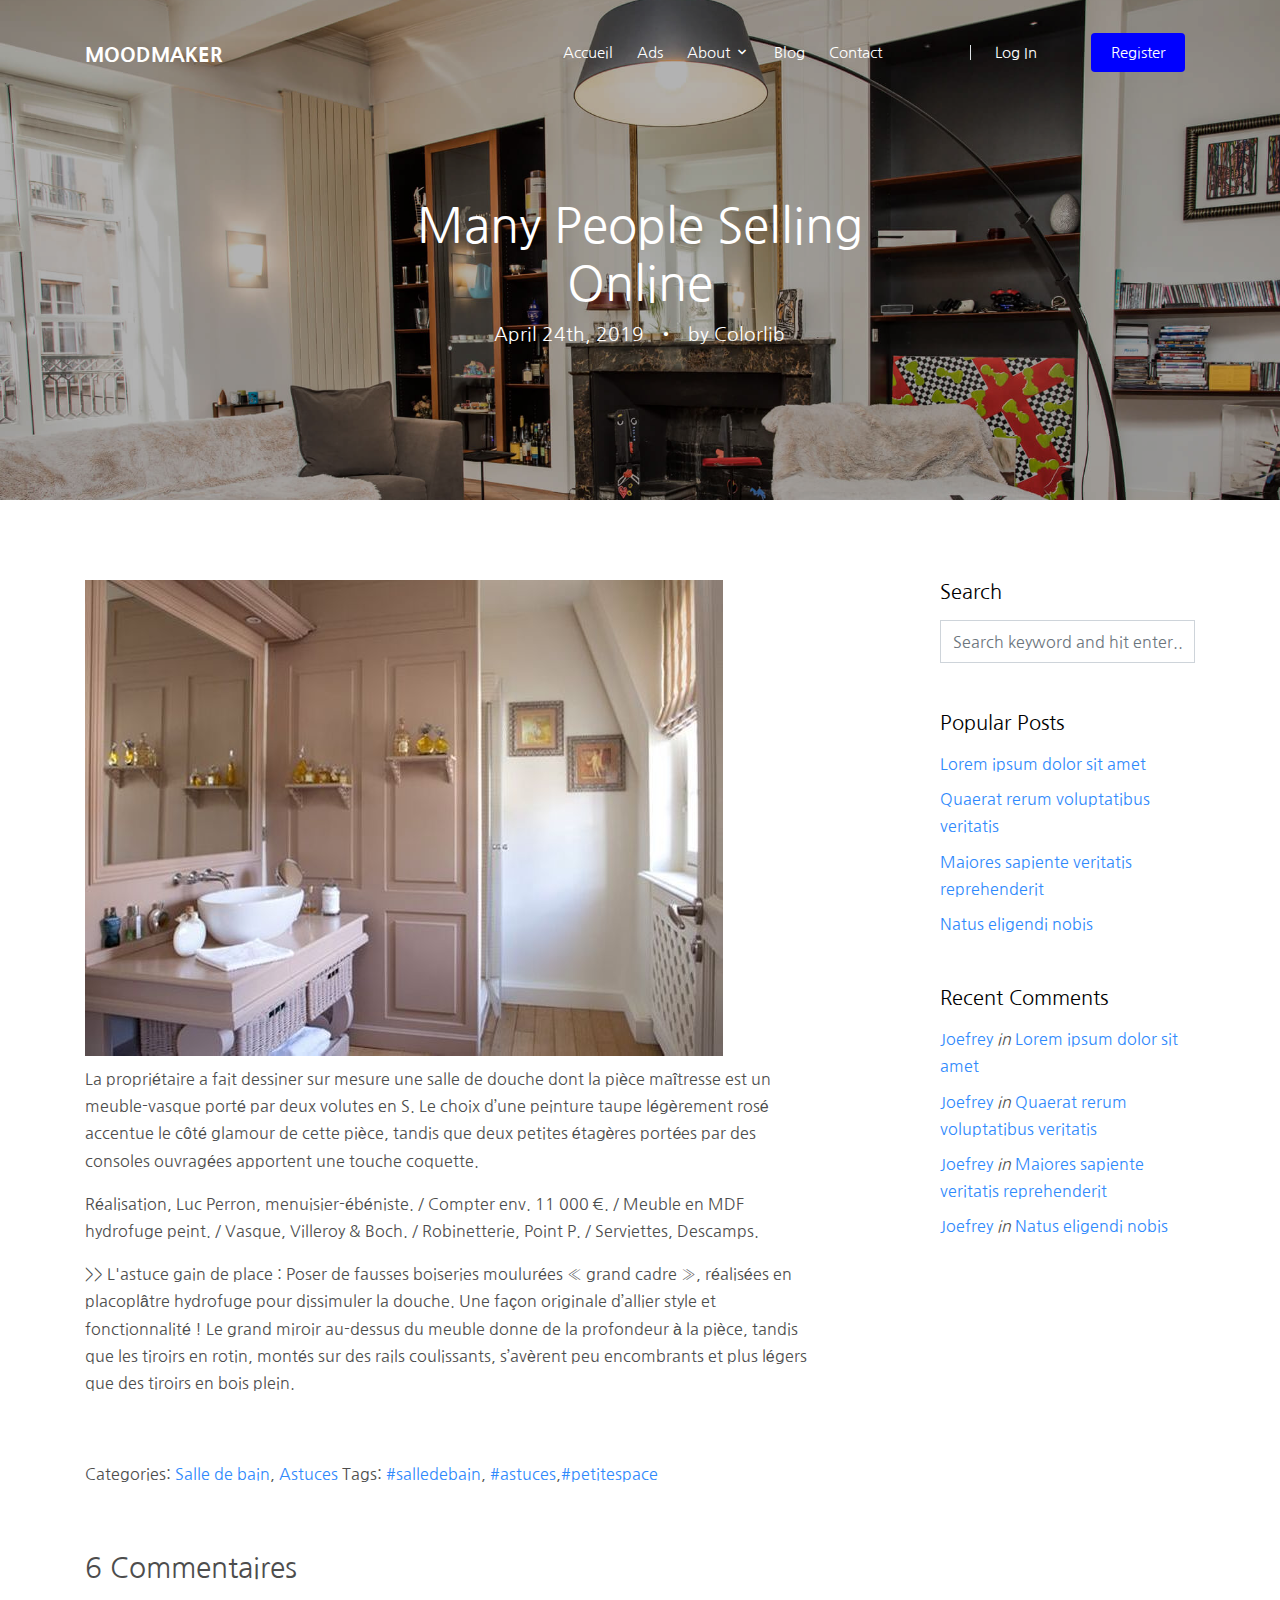
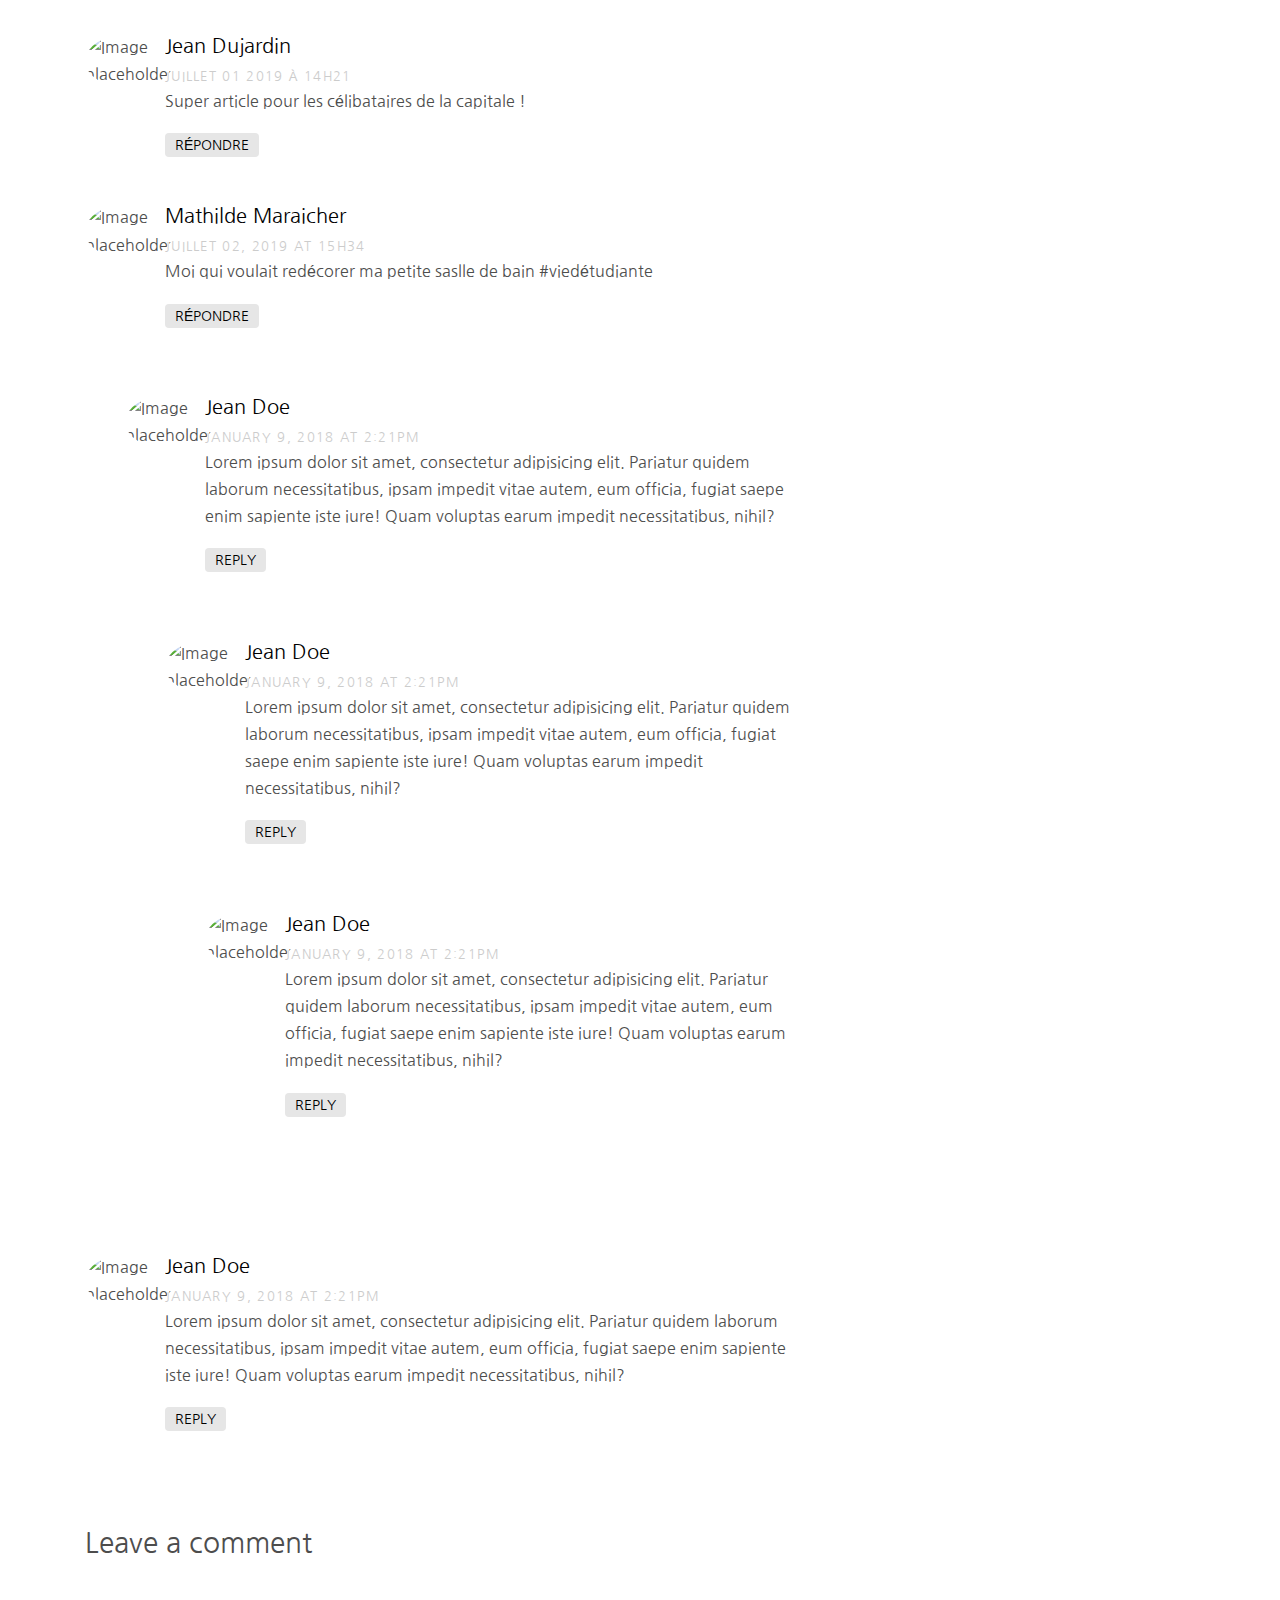
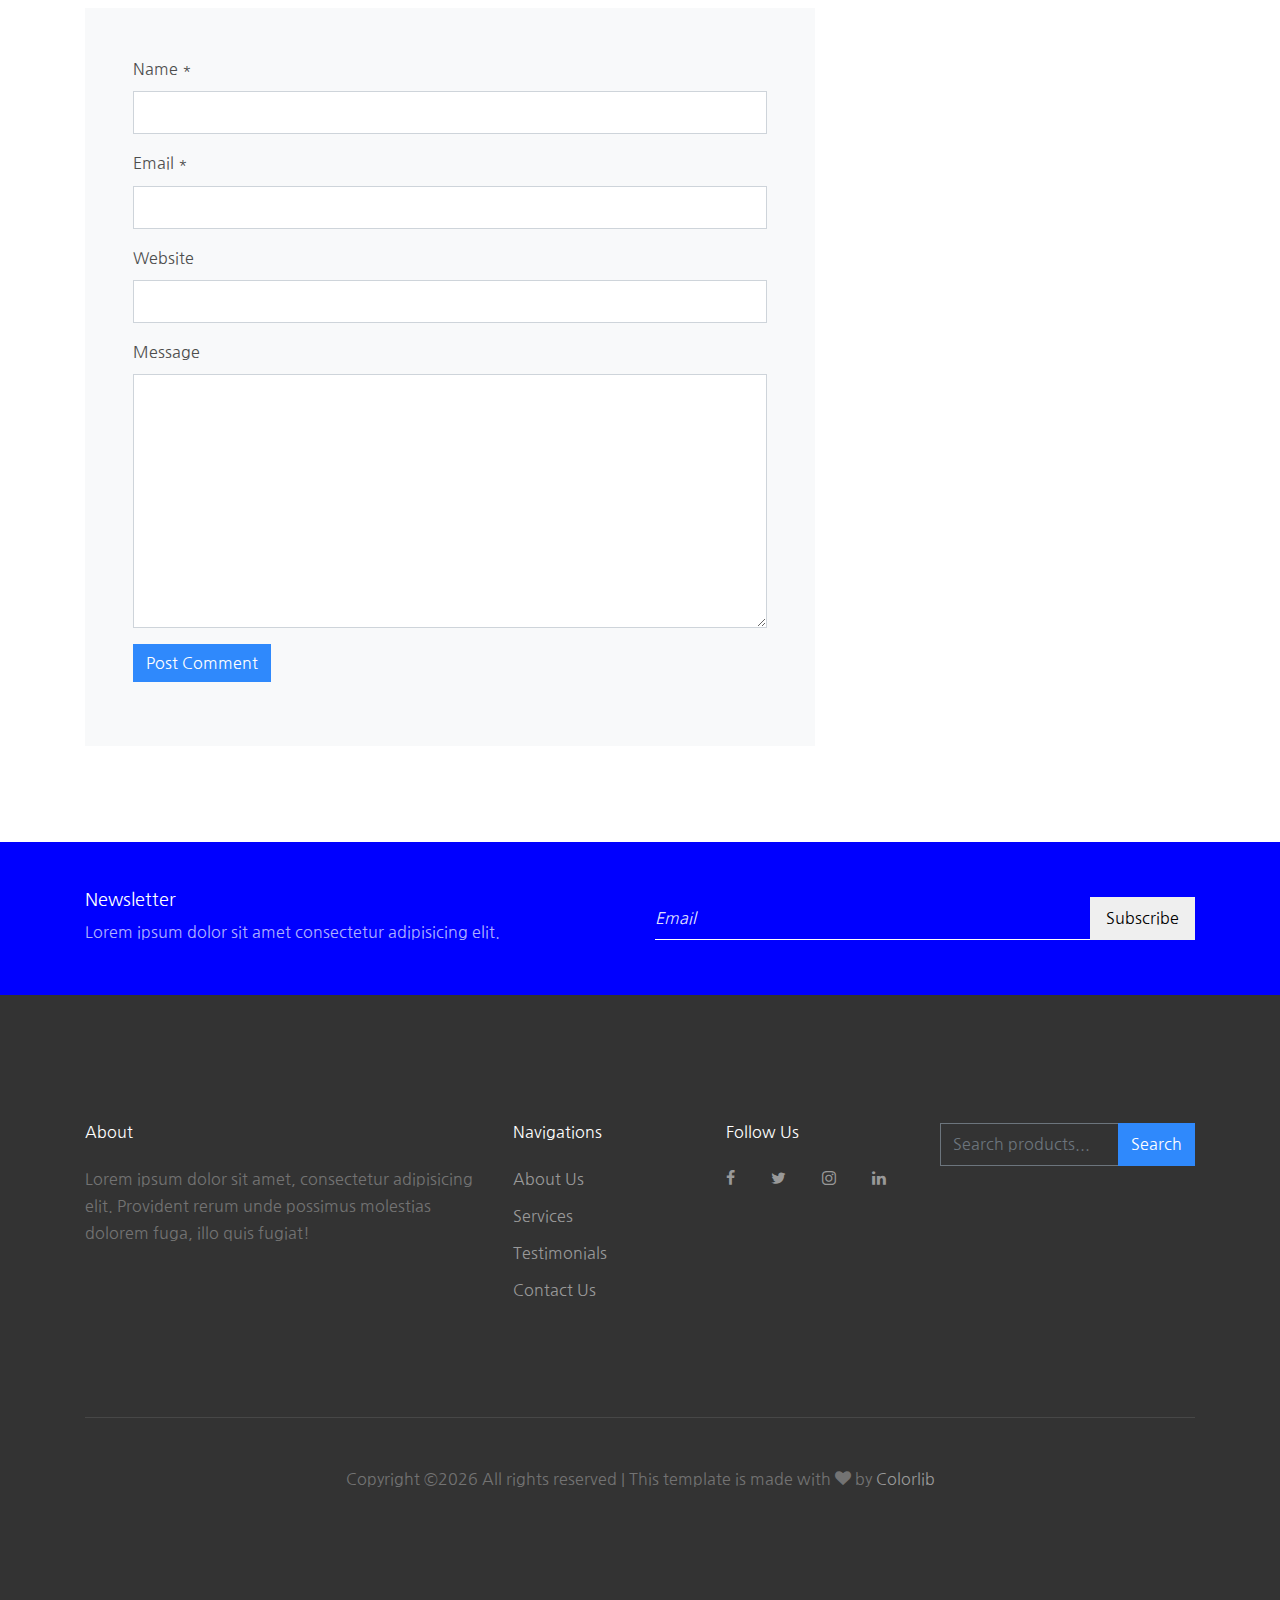
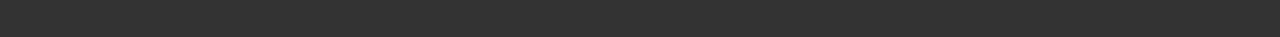
==== commit dbbebf39: "Moodmaker final" ====
--- a/blog-single.html
+++ b/blog-single.html
@@ -1,7 +1,7 @@
 <!DOCTYPE html>
 <html lang="en">
   <head>
-    <title>DirectoryAds &mdash; Colorlib Website Template</title>
+    <title>MoodMaker</title>
     <meta charset="utf-8">
     <meta name="viewport" content="width=device-width, initial-scale=1, shrink-to-fit=no">
 
@@ -43,13 +43,13 @@
         <div class="row align-items-center">
           
           <div class="col-6 col-xl-2">
-            <h1 class="mb-0 site-logo"><a href="index.html" class="text-white mb-0">DirectoryAds</a></h1>
+            <h1 class="mb-0 site-logo"><a href="index.html" class="text-white mb-0">MoodMaker</a></h1>
           </div>
           <div class="col-12 col-md-10 d-none d-xl-block">
             <nav class="site-navigation position-relative text-right" role="navigation">
 
               <ul class="site-menu js-clone-nav mr-auto d-none d-lg-block">
-                <li class="active"><a href="index.html">Home</a></li>
+                <li class="active"><a href="index.html">Accueil</a></li>
                 <li><a href="listings.html">Ads</a></li>
                 <li class="has-children">
                   <a href="about.html">About</a>
@@ -107,34 +107,32 @@
           <div class="col-lg-8">
 
             <figure>
-              <img src="images/img_2.jpg" alt="Image" class="img-fluid">
-              <figcaption>This is an image</figcaption>
-            </figure>
-
-            <p>Lorem ipsum dolor sit amet, consectetur adipisicing elit. Nihil ratione dolores expedita id repudiandae nostrum aut, impedit repellat nam veritatis, pariatur facere reprehenderit alias atque molestias ipsum officia asperiores possimus eos, quis nemo hic. Autem molestias dolorum blanditiis quibusdam culpa nobis quam, soluta quasi quis, fugiat delectus pariatur, eos quae.</p>
-            <p>Sequi mollitia architecto accusamus laborum nemo harum pariatur, earum magnam nihil consequuntur similique quas quae inventore dolorem ut quibusdam aliquam vel unde at explicabo! Esse saepe cupiditate nobis rerum soluta error alias explicabo reprehenderit pariatur! Architecto minus aliquid reiciendis iure, optio officia at a autem non blanditiis deserunt in labore.</p>
-            <p>Quia mollitia, at labore eveniet perspiciatis accusantium molestiae tempore quos placeat quam laudantium tenetur ut distinctio maiores minus beatae et vero suscipit, excepturi veritatis veniam. Aliquam eaque laborum obcaecati. Perferendis, assumenda vel facilis fuga libero tempora reprehenderit dolorum corrupti eligendi ut rem aut magni eius possimus sed! Culpa, libero, eius.</p>
-            <p>Optio repellat libero aliquam delectus ipsa officia voluptatibus repellendus fugiat earum? Nam, sunt? Dolor at ullam aperiam iusto deserunt, nulla libero illo veniam totam tenetur inventore voluptates nemo atque, nam. Voluptas dignissimos minus voluptatem molestiae? Nihil hic, consequuntur perspiciatis sapiente, doloremque impedit ipsa doloribus sed saepe ratione dicta voluptatibus at!</p>
-            <p>Obcaecati voluptatem ea vitae id doloremque hic. Perspiciatis quia libero consectetur unde ullam, veritatis voluptate laborum enim quos, atque quasi animi sapiente beatae inventore obcaecati, esse rem ducimus quam officia ipsum temporibus repellendus facere. Explicabo delectus, magni eum voluptatibus nemo totam reprehenderit dolores deserunt rerum suscipit aperiam culpa, cupiditate nam.</p>
+              <img src="images/Petite-salle-de-bains-de-5-m2.jpg" alt="Image" class="img-fluid">
+              
+
+            <p>La propriétaire a fait dessiner sur mesure une salle de douche dont la pièce maîtresse est un meuble-vasque porté par deux volutes en S. Le choix d’une peinture taupe légèrement rosé accentue le côté glamour de cette pièce, tandis que deux petites étagères portées par des consoles ouvragées apportent une touche coquette.</p>
+            <p>Réalisation, Luc Perron, menuisier-ébéniste. / Compter env. 11 000 €. / Meuble en MDF hydrofuge peint. / Vasque, Villeroy & Boch. / Robinetterie, Point P. / Serviettes, Descamps.</p>
+            <p>>> L'astuce gain de place : Poser de fausses boiseries moulurées « grand cadre », réalisées en placoplâtre hydrofuge pour dissimuler la douche. Une façon originale d’allier style et fonctionnalité ! Le grand miroir au-dessus du meuble donne de la profondeur à la pièce, tandis que les tiroirs en rotin, montés sur des rails coulissants, s’avèrent peu encombrants et plus légers que des tiroirs en bois plein.</p>
+            
 
 
             <div class="pt-5">
-              <p>Categories:  <a href="#">Food</a>, <a href="#">Travel</a>  Tags: <a href="#">#manila</a>, <a href="#">#asia</a></p>
+              <p>Categories:  <a href="#">Salle de bain</a>, <a href="#">Astuces</a>  Tags: <a href="#">#salledebain</a>, <a href="#">#astuces</a>,<a href="#">#petitespace</a> </p>
             </div>
 
 
             <div class="pt-5">
-              <h3 class="mb-5">6 Comments</h3>
+              <h3 class="mb-5">6 Commentaires</h3>
               <ul class="comment-list">
                 <li class="comment">
                   <div class="vcard">
                     <img src="images/person_1.jpg" alt="Image placeholder">
                   </div>
                   <div class="comment-body">
-                    <h3>Jean Doe</h3>
-                    <div class="meta">January 9, 2018 at 2:21pm</div>
-                    <p>Lorem ipsum dolor sit amet, consectetur adipisicing elit. Pariatur quidem laborum necessitatibus, ipsam impedit vitae autem, eum officia, fugiat saepe enim sapiente iste iure! Quam voluptas earum impedit necessitatibus, nihil?</p>
-                    <p><a href="#" class="reply rounded">Reply</a></p>
+                    <h3>Jean Dujardin</h3>
+                    <div class="meta">Juillet 01 2019 à 14h21</div>
+                    <p>Super article pour les célibataires de la capitale !</p>
+                    <p><a href="#" class="reply rounded">Répondre</a></p>
                   </div>
                 </li>
 
@@ -143,10 +141,10 @@
                     <img src="images/person_1.jpg" alt="Image placeholder">
                   </div>
                   <div class="comment-body">
-                    <h3>Jean Doe</h3>
-                    <div class="meta">January 9, 2018 at 2:21pm</div>
-                    <p>Lorem ipsum dolor sit amet, consectetur adipisicing elit. Pariatur quidem laborum necessitatibus, ipsam impedit vitae autem, eum officia, fugiat saepe enim sapiente iste iure! Quam voluptas earum impedit necessitatibus, nihil?</p>
-                    <p><a href="#" class="reply rounded">Reply</a></p>
+                    <h3>Mathilde Maraicher</h3>
+                    <div class="meta">Juillet 02, 2019 at 15h34</div>
+                    <p>Moi qui voulait redécorer ma petite saslle de bain #viedétudiante</p>
+                    <p><a href="#" class="reply rounded">Répondre</a></p>
                   </div>
 
                   <ul class="children">
